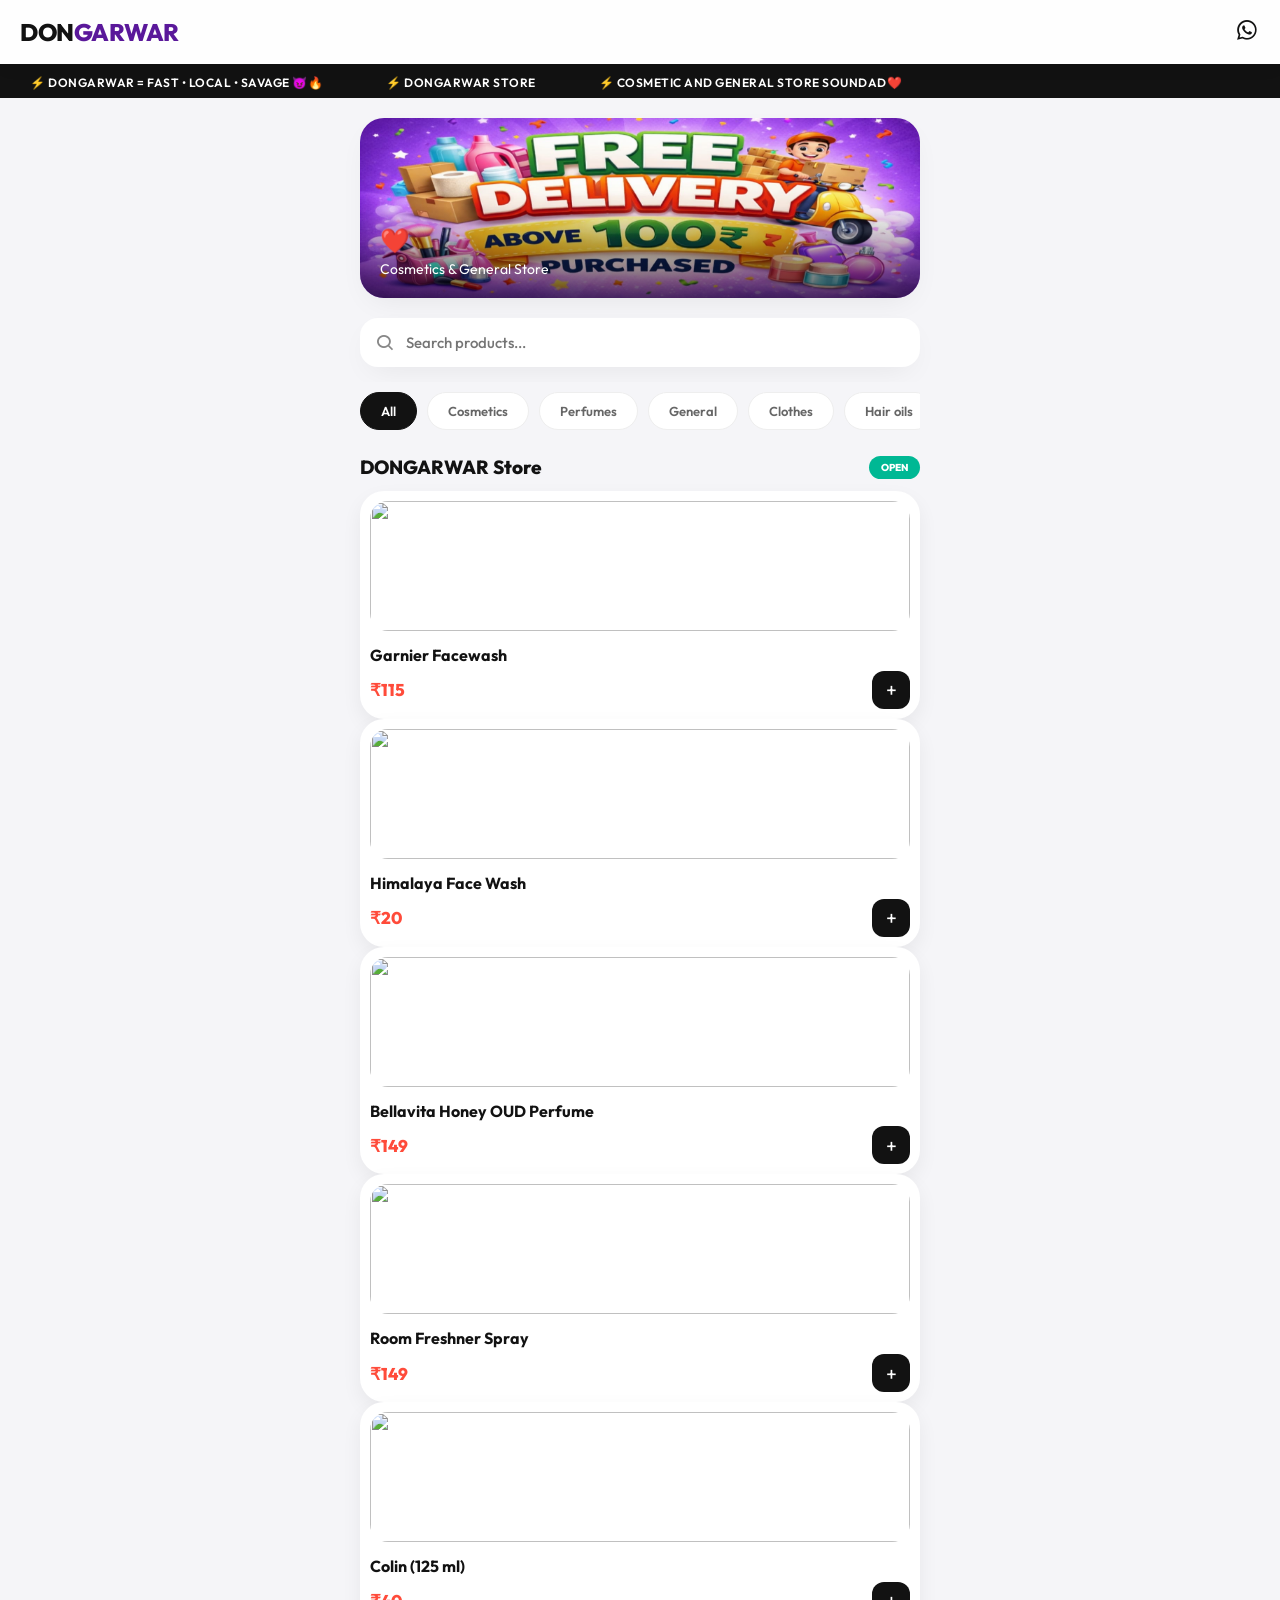
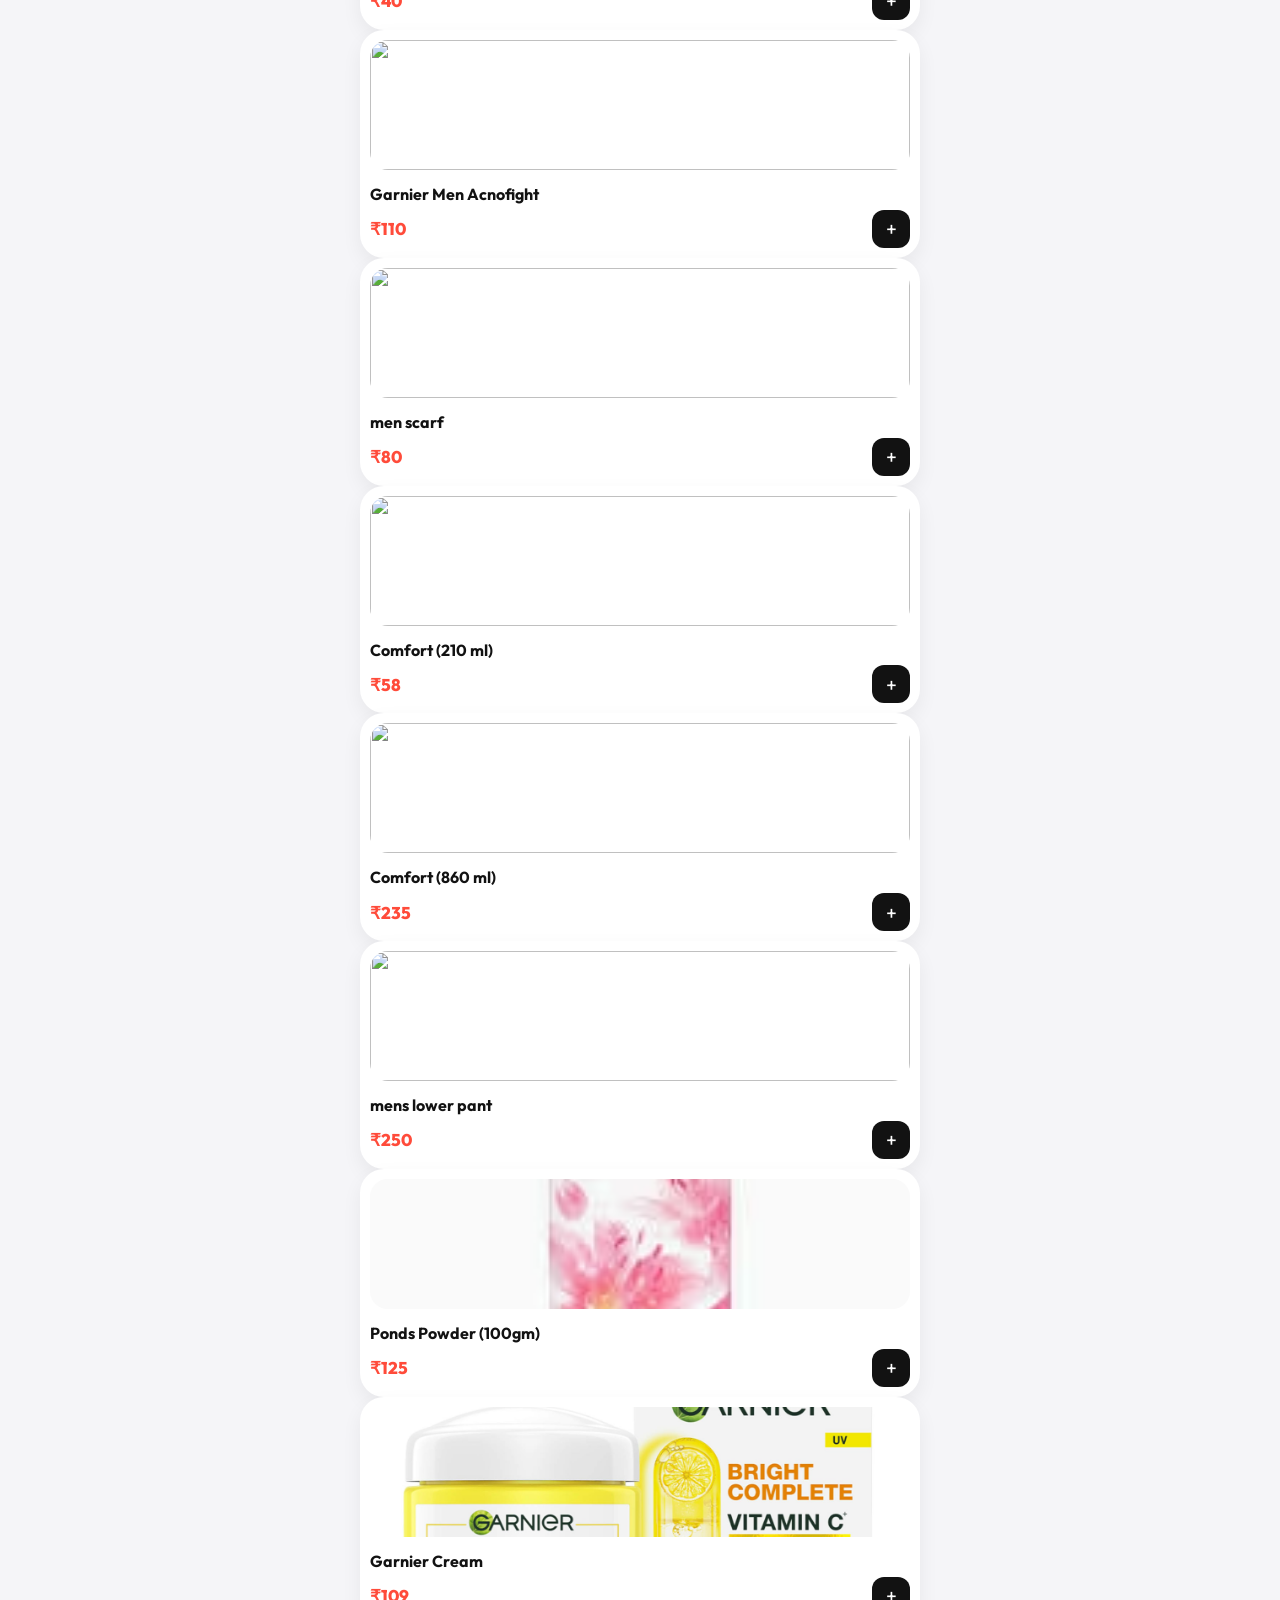
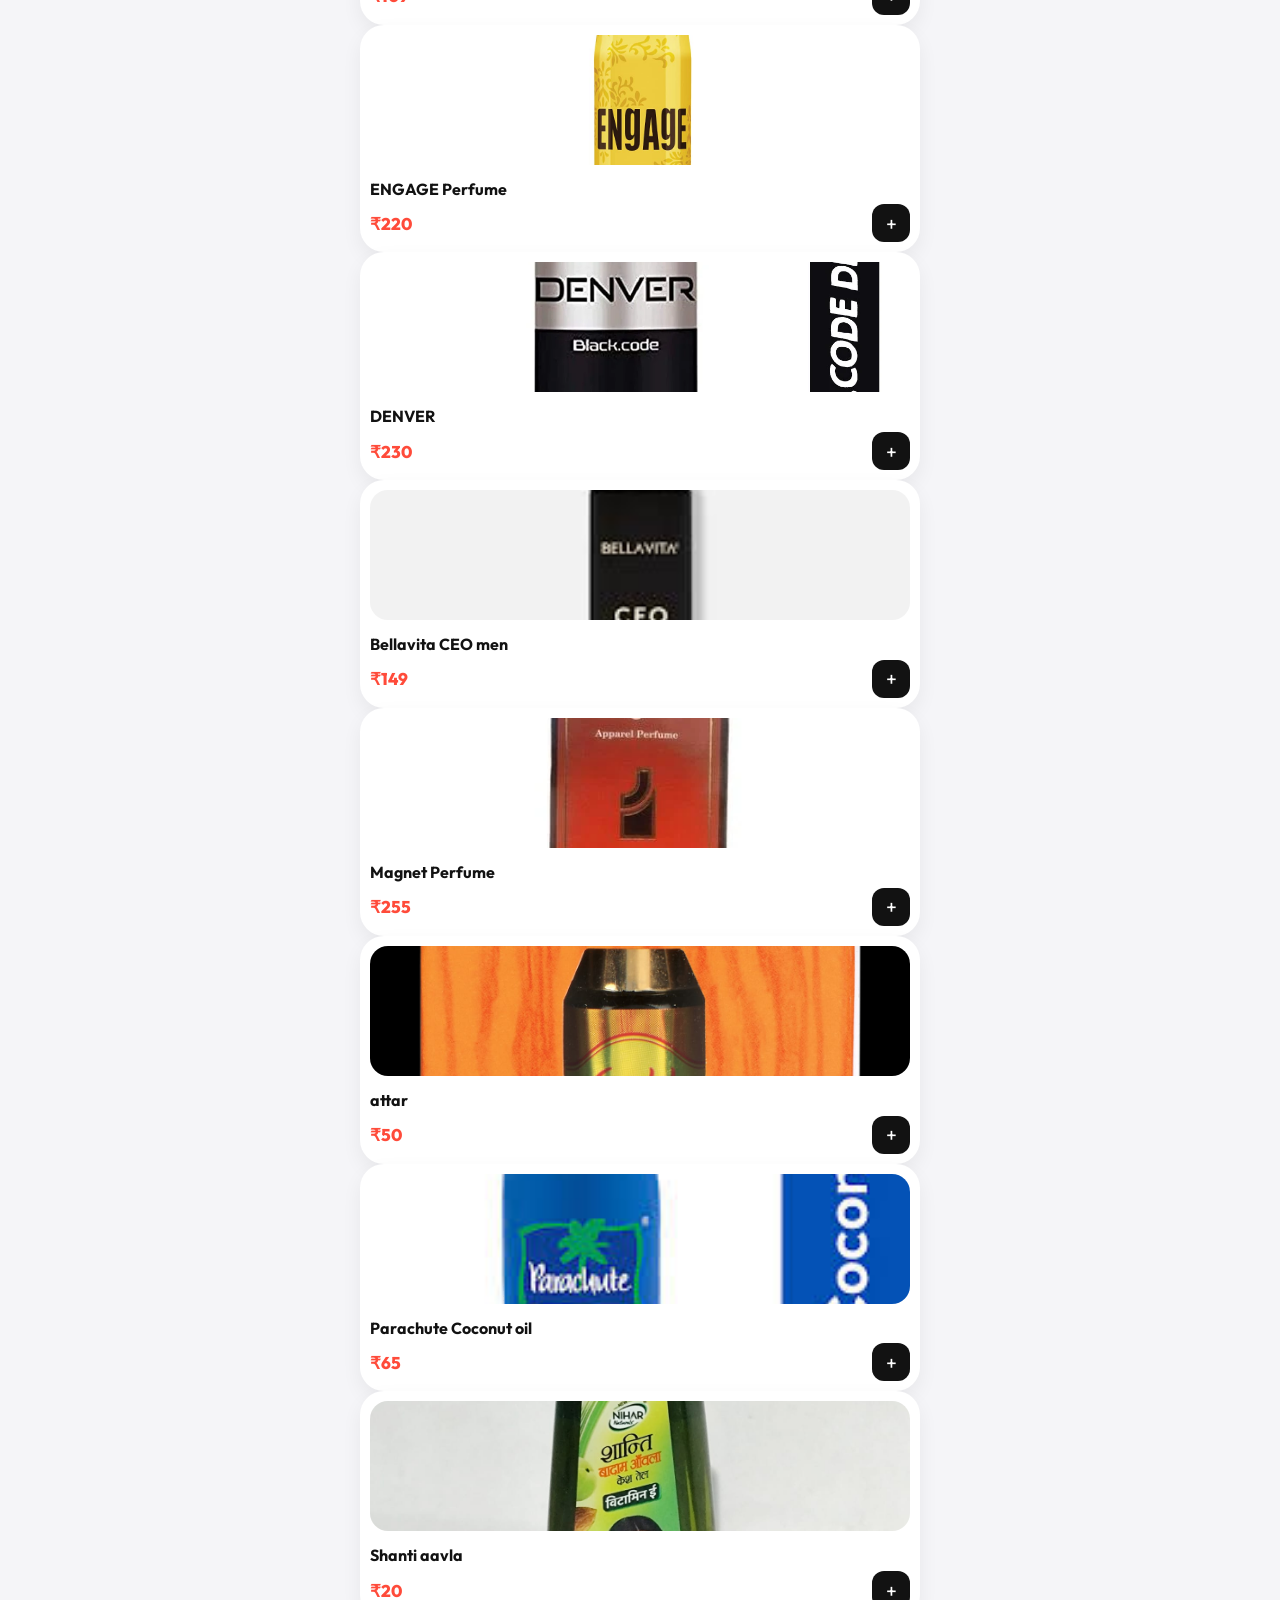
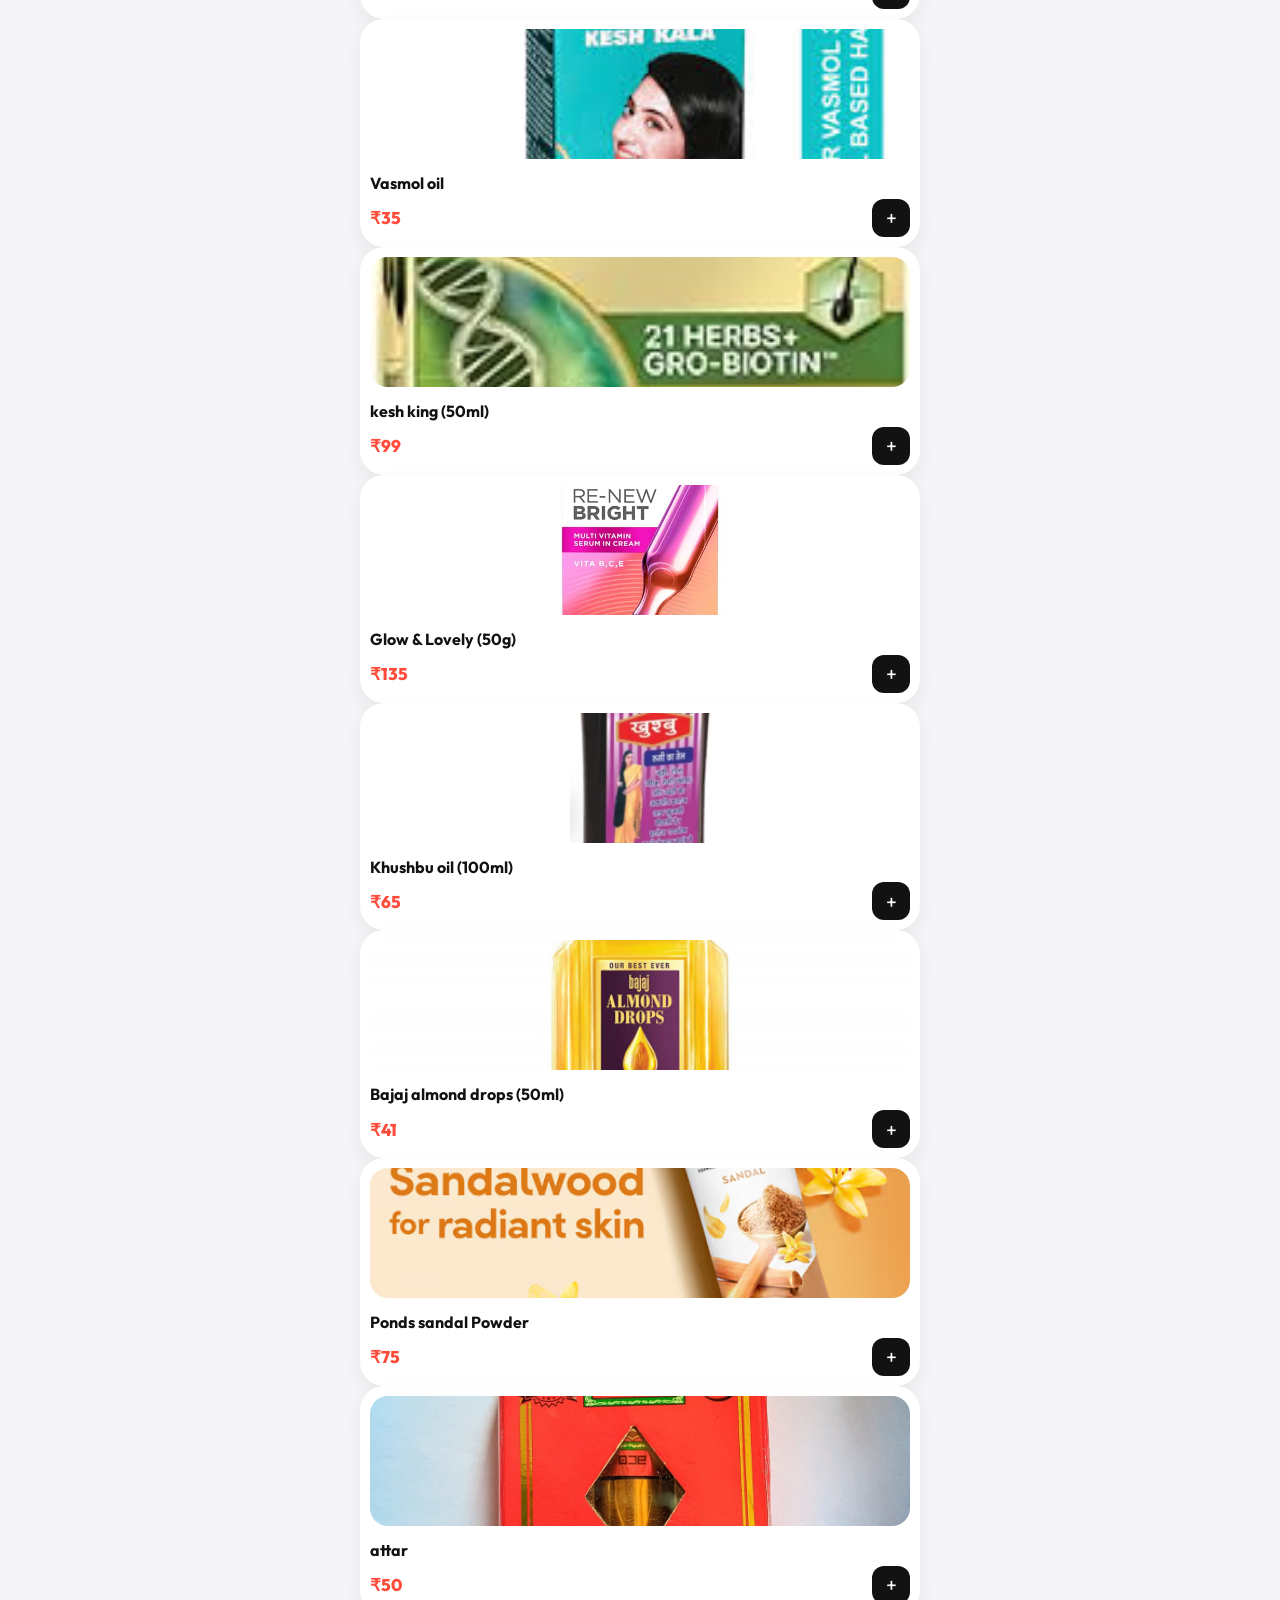
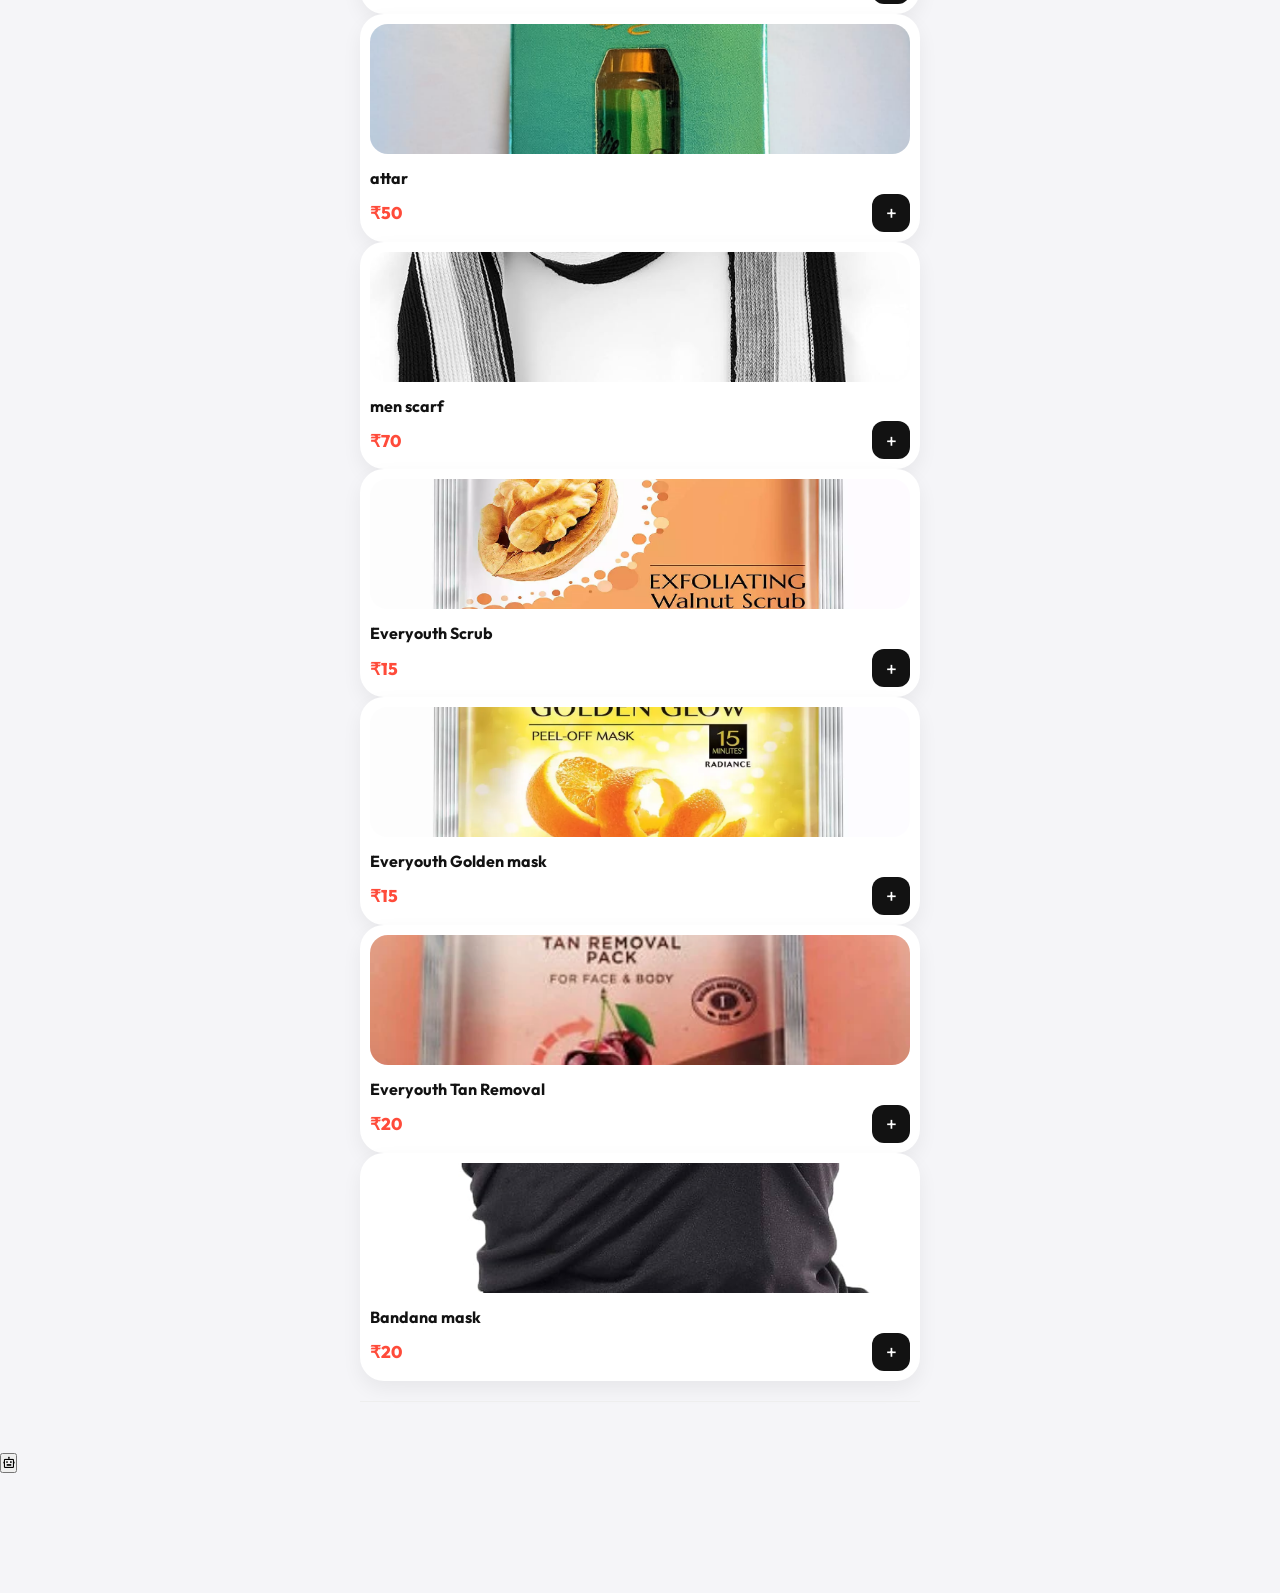
==== index.html @ 6579f483 "update" ====
<!DOCTYPE html>
<html lang="en">

<head>
    <meta charset="UTF-8" />
    <meta name="viewport" content="width=device-width, initial-scale=1.0, maximum-scale=1.0, user-scalable=no">
    <title>DONGARWAR • Cosmetic & General Store App</title>

    <link href="https://fonts.googleapis.com/css2?family=Outfit:wght@300;400;500;700;800&display=swap" rel="stylesheet">
    <link href="https://unpkg.com/boxicons@2.1.4/css/boxicons.min.css" rel="stylesheet">
    <link rel="stylesheet" href="css/style.css">

    <style>

    </style>
</head>

<body>
    <div id="splash">
        <div class="splash-text">DONGARWAR</div>
    </div>

    <div class="header">
        <div class="logo">DON<span>GARWAR</span></div>
        <a href="https://wa.me/919322144882" target="_blank" style="color:var(--dark); font-size:26px;"><i class='bx bxl-whatsapp'></i></a>
    </div>

    <div class="ticker-wrap">
        <div class="ticker">
            <span>⚡ DONGARWAR = fast • local • savage 😈🔥</span>
            <span>⚡ DONGARWAR STORE</span>
            <span>⚡ COSMETIC AND GENERAL STORE SOUNDAD❤️</span>
        </div>
    </div>

    <div class="container">
        <!-- HERO BANNER START -->
        <div class="hero-banner">
            <div class="hero-overlay">
                <h2>❤️</h2>
                <p>Cosmetics & General Store</p>
            </div>
        </div>


        <!-- HERO BANNER END -->



        <div class="search-wrapper">
            <i class='bx bx-search search-icon'></i>
            <input class="search-box" id="searchInput" placeholder="Search products...">
        </div>

        <div class="category-sticky">
            <div class="chips" id="categoryChips"></div>
        </div>




        <div id="storesWrap"></div>
    </div>

    <div class="fab-cart" id="miniCartBtn">
        <i class='bx bxs-shopping-bag'></i>
        <span id="cartCount">0</span>
    </div>

    <button class="fab-ai" id="aiBtn"><i class='bx bx-bot'></i></button>

    <div class="modal-overlay" id="cartModalBg">
        <div class="modal-card">
            <div style="display:flex; justify-content:space-between; margin-bottom:15px;">
                <h2 style="font-weight:800;">Your Cart 🛒</h2>
                <i class='bx bx-x' style="font-size:28px; cursor:pointer;" id="closeCartBtn"></i>
            </div>
            <div class="cart-list" id="cartItems"></div>
            <div class="cod-badge">
                💵 Cash on Delivery Available
            </div>

            <div class="bill-box" id="freeDeliveryBox">
                <div style="font-weight:700; margin-bottom:8px;" id="freeText">
                    ₹499 aur add karo for FREE DELIVERY 🚚
                </div>
                <div style="background:#eaeaea; border-radius:20px; overflow:hidden; height:10px;">
                    <div id="freeBar" style="
      height:100%;
      width:0%;
      background:linear-gradient(90deg,#2ed573,#1dd1a1);
      transition:0.3s;">
                    </div>
                </div>
            </div>

            <div class="bill-box">
                <div style="display:flex; justify-content:space-between; font-weight:800; font-size:18px;">
                    <span>Total</span> <span id="total">₹0</span>
                </div>
            </div>
            <button class="checkout-btn" id="openFormBtn">Checkout Now <i class='bx bx-right-arrow-alt'></i></button>
        </div>
    </div>

    <div class="modal-overlay" id="formModalBg">
        <div class="modal-card">
            <div style="display:flex; justify-content:space-between; margin-bottom:15px;">
                <h2 style="font-weight:800;">Delivery Details 📍</h2>
                <i class='bx bx-x' style="font-size:28px; cursor:pointer;" id="closeFormBtn"></i>
            </div>
            <input type="text" id="userName" class="form-input" placeholder="Full Name">
            <input type="number" id="userPhone" class="form-input" placeholder="WhatsApp Number">
            <textarea id="userAddress" class="form-input" placeholder="Complete Address" rows="3"></textarea>

            <button class="checkout-btn" style="background:var(--dark);" id="finalCheckoutBtn">Confirm Order via WhatsApp</button>
        </div>
    </div>



    <div class="toast" id="toast"></div>

    <script>
    </script>
    <!-- IMAGE PREVIEW MODAL -->
    <div class="modal-overlay" id="imgModal">
        <div class="modal-card" style="padding:0; position:relative;">

            <!-- CLOSE BUTTON -->
            <span onclick="closeImg()" style="
      position:absolute;
      top:12px;
      right:12px;
      z-index:10;
      font-size:28px;
      color:white;
      background:rgba(0,0,0,0.6);
      width:42px;
      height:42px;
      display:flex;
      align-items:center;
      justify-content:center;
      border-radius:50%;
      cursor:pointer;
    ">✕</span>

            <!-- IMAGE -->
            <img id="previewImg" src="" style="
      width:100%;
      max-height:90vh;
      object-fit:contain;
      border-radius:0 0 20px 20px;
      background:black;
    ">
        </div>
    </div>

    <script src="js/app.js"></script>

</body>


</html>
---- css/style.css ----
:root {
    --primary: #6C5CE7;
    --dark: #121212;
    --gray: #F5F5F8;
    --white: #ffffff;
    --shadow-soft: 0 10px 30px -10px rgba(0, 0, 0, 0.08);
    --glass: rgba(255, 255, 255, 0.85);
    --glass-border: 1px solid rgba(255, 255, 255, 0.5);
}

* {
    margin: 0;
    padding: 0;
    box-sizing: border-box;
    font-family: 'Outfit', sans-serif;
    -webkit-tap-highlight-color: transparent;
}

body {
    background: var(--gray);
    color: var(--dark);
    padding-bottom: 120px;
    overflow-x: hidden;
}


/* --- HEADER --- */

.header {
    background: var(--glass);
    backdrop-filter: blur(15px);
    -webkit-backdrop-filter: blur(15px);
    position: sticky;
    top: 0;
    z-index: 100;
    padding: 15px 20px;
    border-bottom: var(--glass-border);
    display: flex;
    justify-content: space-between;
    align-items: center;
    box-shadow: 0 4px 20px rgba(0, 0, 0, 0.03);
}

.logo {
    font-size: 24px;
    font-weight: 800;
    color: var(--dark);
    letter-spacing: -0.5px;
}

.logo span {
    color: #5a189a;
}


/* --- TICKER --- */

.ticker-wrap {
    background: var(--dark);
    color: white;
    overflow: hidden;
    height: 34px;
    display: flex;
    align-items: center;
}

.ticker {
    display: inline-block;
    white-space: nowrap;
    animation: scroll 20s linear infinite;
}

.ticker span {
    padding: 0 30px;
    font-size: 12px;
    font-weight: 600;
    letter-spacing: 0.5px;
    text-transform: uppercase;
}

@keyframes scroll {
    0% {
        transform: translateX(0);
    }
    100% {
        transform: translateX(-100%);
    }
}

.container {
    padding: 20px;
    max-width: 600px;
    margin: 0 auto;
}


/* --- HERO BANNER --- */

.hero-banner {
    width: 100%;
    height: 180px;
    /* ya jo bhi height chahiye */
    border-radius: 24px;
    margin-bottom: 20px;
    position: relative;
    background-image: url('../images/banner2..jpeg');
    /* yaha apni image ka path daalo */
    background-size: cover;
    background-position: center;
    background-repeat: no-repeat;
    box-shadow: 0 10px 30px -10px rgba(0, 0, 0, 0.08);
    overflow: hidden;
}

.hero-img {
    width: 100%;
    height: 100%;
    object-fit: cover;
    animation: zoom 10s infinite alternate;
}

@keyframes zoom {
    from {
        transform: scale(1);
    }
    to {
        transform: scale(1.1);
    }
}

.hero-overlay {
    position: absolute;
    bottom: 0;
    left: 0;
    right: 0;
    padding: 20px;
    background: linear-gradient(to top, rgba(0, 0, 0, 0.6), transparent);
    color: white;
}

.hero-overlay h2 {
    font-weight: 800;
    font-size: 24px;
    margin: 0;
}

.hero-overlay p {
    margin: 5px 0 0;
    font-size: 14px;
}


/* --- SEARCH & CHIPS --- */

.search-wrapper {
    position: relative;
    margin-bottom: 15px;
}

.search-box {
    background: white;
    padding: 14px 16px 14px 45px;
    border-radius: 18px;
    width: 100%;
    border: 1px solid transparent;
    box-shadow: var(--shadow-soft);
    font-size: 15px;
    font-weight: 500;
    transition: 0.3s;
}

.search-box:focus {
    border-color: var(--primary);
    outline: none;
    box-shadow: 0 5px 20px rgba(255, 75, 58, 0.15);
}

.search-icon {
    position: absolute;
    left: 15px;
    top: 50%;
    transform: translateY(-50%);
    color: #888;
    font-size: 20px;
}

.chips {
    display: flex;
    gap: 10px;
    overflow-x: auto;
    padding-bottom: 5px;
    scrollbar-width: none;
    margin-bottom: 20px;
}

.chip {
    padding: 10px 20px;
    border-radius: 40px;
    background: white;
    border: 1px solid #eee;
    font-size: 13px;
    font-weight: 600;
    color: #666;
    white-space: nowrap;
    transition: 0.2s;
    cursor: pointer;
}

.chip.active {
    background: var(--dark);
    color: white;
    border-color: var(--dark);
}


/* --- STORES & CARDS --- */

.shop-section {
    margin-bottom: 30px;
    animation: fadeInUp 0.5s ease;
}

.shop-section::after {
    content: "";
    display: block;
    height: 1px;
    background: #eee;
    margin-top: 20px;
}

.shop-header {
    display: flex;
    justify-content: space-between;
    align-items: center;
    margin-bottom: 12px;
}

.shop-name {
    font-size: 19px;
    font-weight: 800;
}

.status-badge {
    font-size: 10px;
    padding: 5px 12px;
    border-radius: 20px;
    font-weight: 800;
    color: white;
    text-transform: uppercase;
}

.status-badge.online {
    background: #00b894;
}

.h-scroll {
    display: flex;
    gap: 15px;
    overflow-x: auto;
    padding: 5px 5px 25px;
    scrollbar-width: none;
}

.v-grid {
    display: grid;
    grid-template-columns: repeat(2, 1fr);
    gap: 15px;
}

.card {
    min-width: 210px;
    background: white;
    border-radius: 24px;
    padding: 10px;
    box-shadow: 0 8px 20px rgba(0, 0, 0, 0.06);
    transition: 0.2s;
}

.card {
    transition: 0.25s;
}

.card:hover {
    transform: translateY(-4px);
    box-shadow: 0 14px 30px rgba(0, 0, 0, 0.12);
}

.card img {
    width: 100%;
    height: 130px;
    object-fit: cover;
    border-radius: 18px;
}

.card-title {
    font-size: 16px;
    font-weight: 700;
    margin: 10px 0 5px;
    line-height: 1.3;
}

.price {
    font-size: 17px;
    font-weight: 800;
    color: #ff4b3a;
}

.add-btn {
    width: 38px;
    height: 38px;
    background: var(--dark);
    color: white;
    border-radius: 12px;
    border: none;
    font-size: 20px;
    cursor: pointer;
}


/* --- FLOATING UI --- */

.fab-cart {
    position: fixed;
    bottom: 95px;
    right: 20px;
    background: var(--dark);
    color: white;
    padding: 14px 24px;
    border-radius: 40px;
    font-weight: 700;
    display: flex;
    align-items: center;
    gap: 10px;
    z-index: 90;
    transform: translateY(100px);
    opacity: 0;
    transition: 0.3s;
    box-shadow: 0 10px 30px rgba(0, 0, 0, 0.25);
}

.fab-cart.visible {
    transform: translateY(0);
    opacity: 1;
}

@keyframes float {
    0%,
    100% {
        transform: translateY(0)
    }
    50% {
        transform: translateY(-6px)
    }
}


/* --- MODALS --- */

.modal-overlay {
    position: fixed;
    inset: 0;
    background: rgba(0, 0, 0, 0.5);
    backdrop-filter: blur(6px);
    z-index: 200;
    display: none;
    align-items: flex-end;
}

.modal-overlay.show {
    display: flex;
}

.modal-card {
    background: white;
    width: 100%;
    border-radius: 30px 30px 0 0;
    padding: 25px;
    max-height: 85vh;
    display: flex;
    flex-direction: column;
    transform: translateY(100%);
    transition: 0.3s;
}

.modal-overlay.show .modal-card {
    transform: translateY(0);
}

.cart-list {
    overflow-y: auto;
    flex: 1;
    margin-bottom: 15px;
}

.cart-item {
    display: flex;
    justify-content: space-between;
    padding: 12px 0;
    border-bottom: 1px solid #f4f4f4;
}

.qty-ctrl {
    display: flex;
    gap: 12px;
    background: #f4f4f8;
    padding: 5px 10px;
    border-radius: 10px;
    font-weight: 700;
}

.bill-box {
    background: #f9f9fb;
    padding: 15px;
    border-radius: 18px;
    border: 1px dashed #ddd;
    margin-bottom: 15px;
}

.checkout-btn {
    width: 100%;
    padding: 16px;
    background: #2ed573;
    color: white;
    border: none;
    border-radius: 16px;
    font-weight: 700;
    cursor: pointer;
}


/* Form Styling */

.form-input {
    width: 100%;
    padding: 12px;
    margin-bottom: 15px;
    border: 1px solid #ddd;
    border-radius: 10px;
    font-size: 14px;
}

.ai-bubble {
    background: #f0f0f5;
    padding: 16px;
    border-radius: 18px 18px 18px 4px;
    margin: 15px 0;
}

.toast {
    position: fixed;
    top: 100px;
    left: 50%;
    transform: translateX(-50%);
    background: #121212;
    color: white;
    padding: 10px 20px;
    border-radius: 20px;
    opacity: 0;
    transition: 0.3s;
    z-index: 1000;
}

.toast.show {
    opacity: 1;
}

.cod-badge {
    background: #eafaf1;
    color: #0a8f4d;
    font-weight: 700;
    padding: 12px;
    border-radius: 14px;
    text-align: center;
    margin-bottom: 12px;
    border: 1px dashed #2ed573;
}

#splash {
    position: fixed;
    inset: 0;
    background: #121212;
    display: flex;
    align-items: center;
    justify-content: center;
    z-index: 9999;
    transition: opacity 0.12s ease;
}

.splash-text {
    font-size: 42px;
    font-weight: 800;
    color: white;
    letter-spacing: 2px;
    animation: splashAnim 0.7s ease-out forwards;
}

@keyframes splashAnim {
    from {
        opacity: 0;
        transform: scale(0.7);
    }
    to {
        opacity: 1;
        transform: scale(1);
    }
}


/* ✅ Mobile Vertical Product Fix */

@media (max-width: 600px) {
    /* 🔥 Trending – horizontal hi rahe */
    #trendingWrap {
        flex-wrap: nowrap;
        overflow-x: auto;
    }
    #trendingWrap .card {
        min-width: 210px;
    }
    /* 🛒 Main products – vertical grid */
    .vertical-list {
        display: grid;
        grid-template-columns: repeat(2, 1fr);
        gap: 15px;
    }
    .vertical-list .card {
        width: 100%;
        min-width: unset;
    }
}

.category-sticky {
    position: sticky;
    top: 60px;
    /* header ke niche */
    z-index: 80;
    background: var(--gray);
    padding-top: 10px;
}
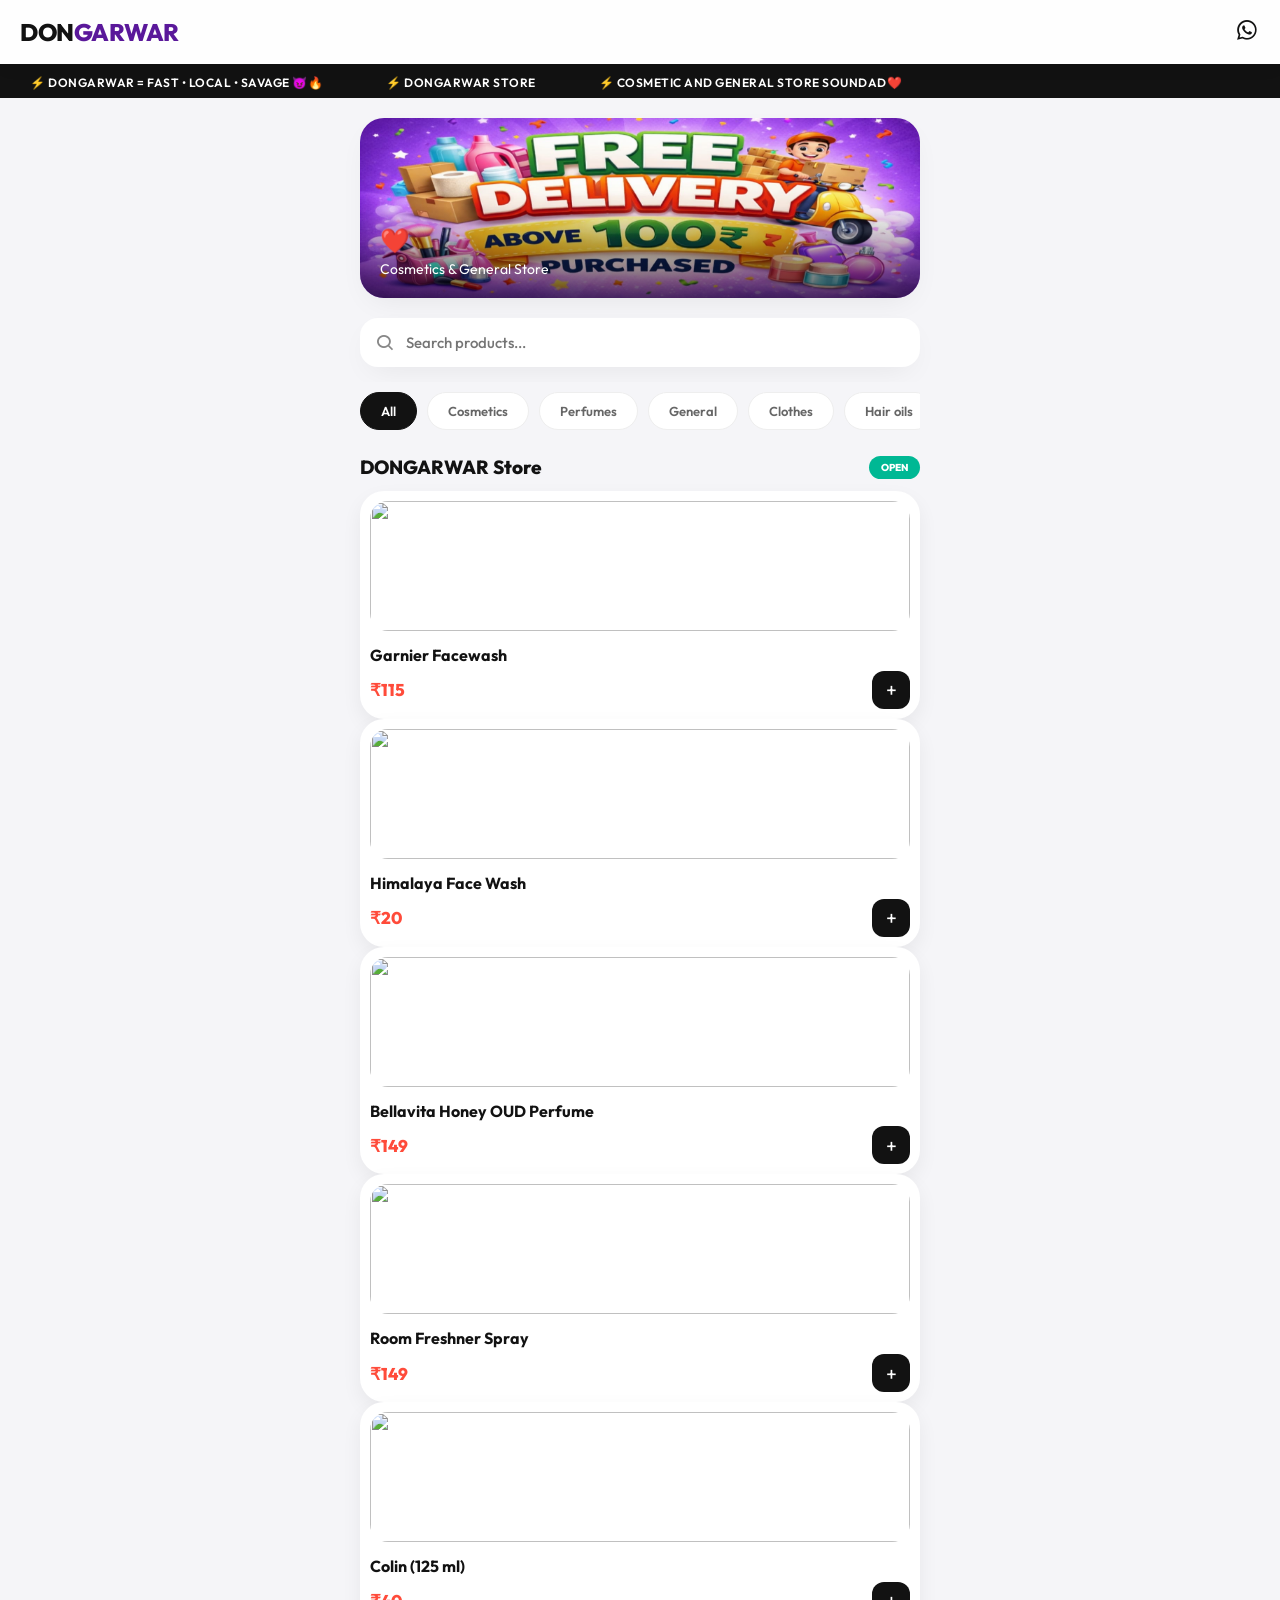
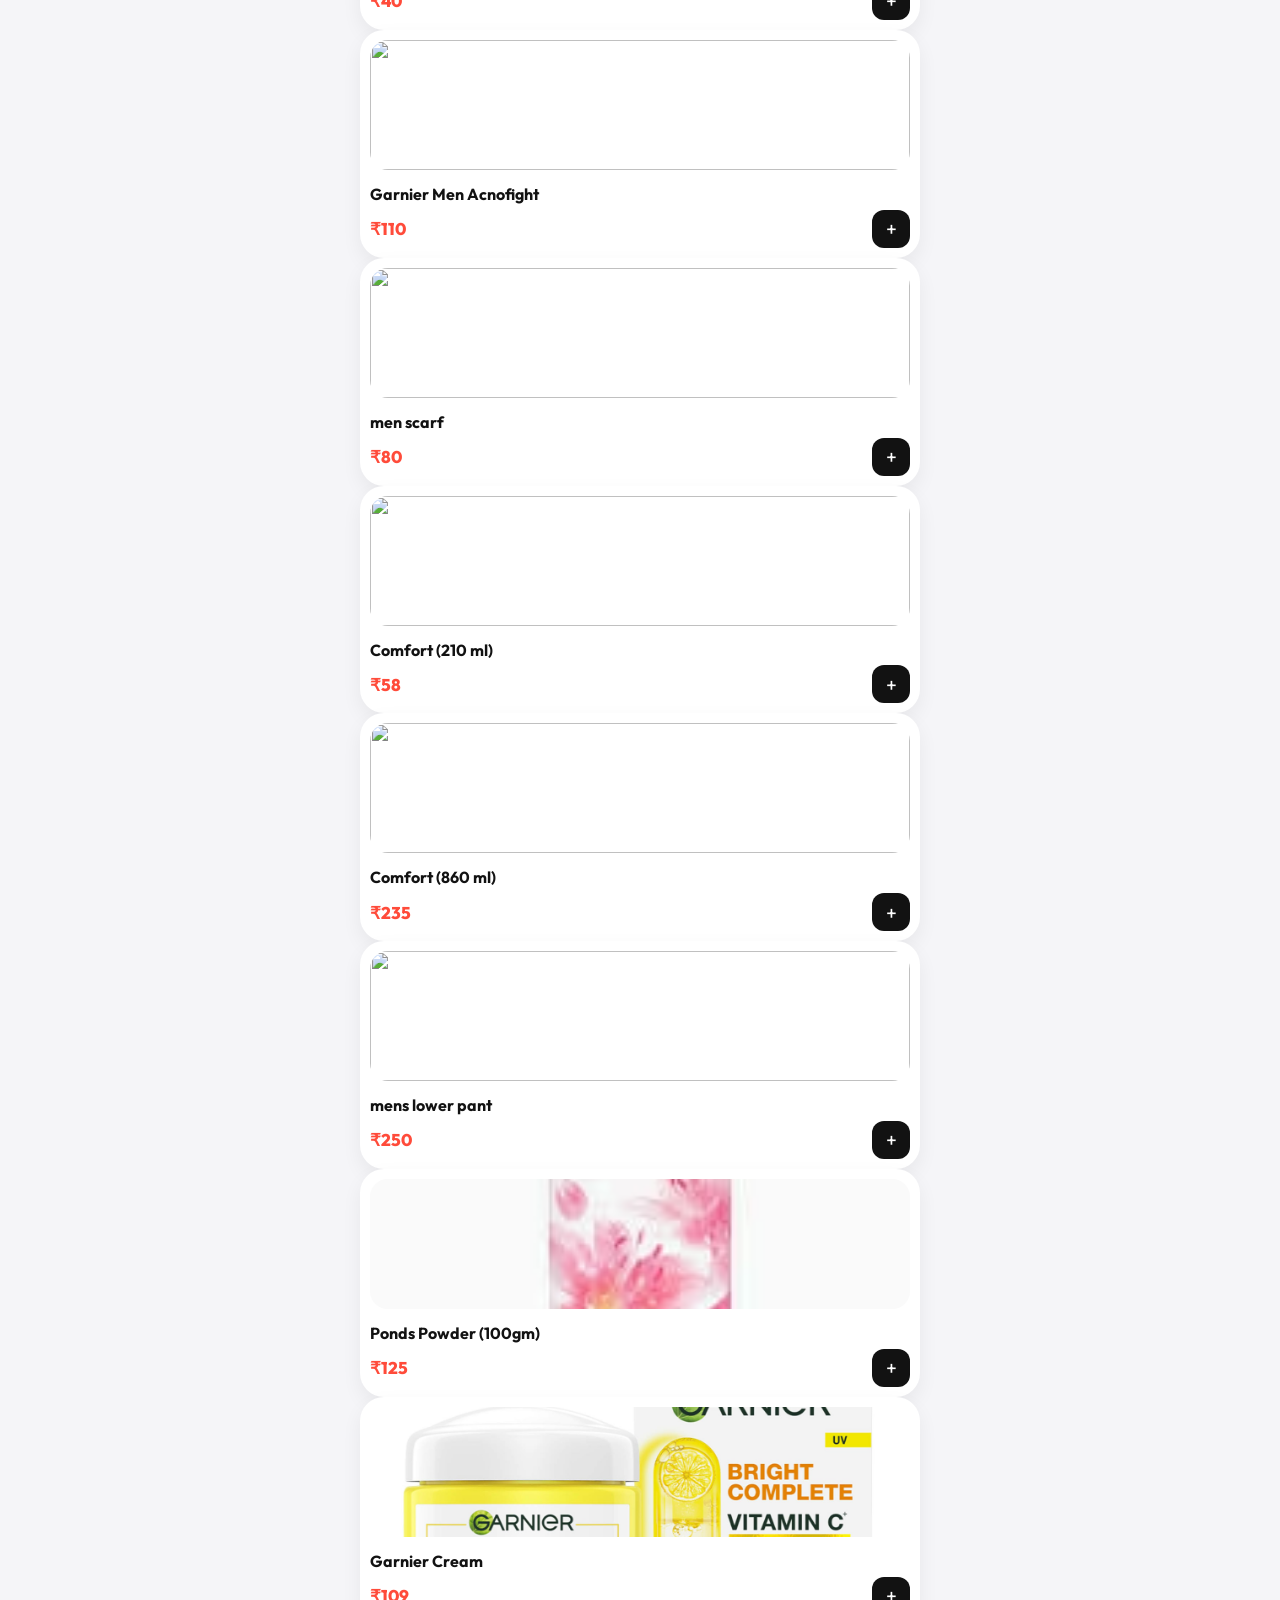
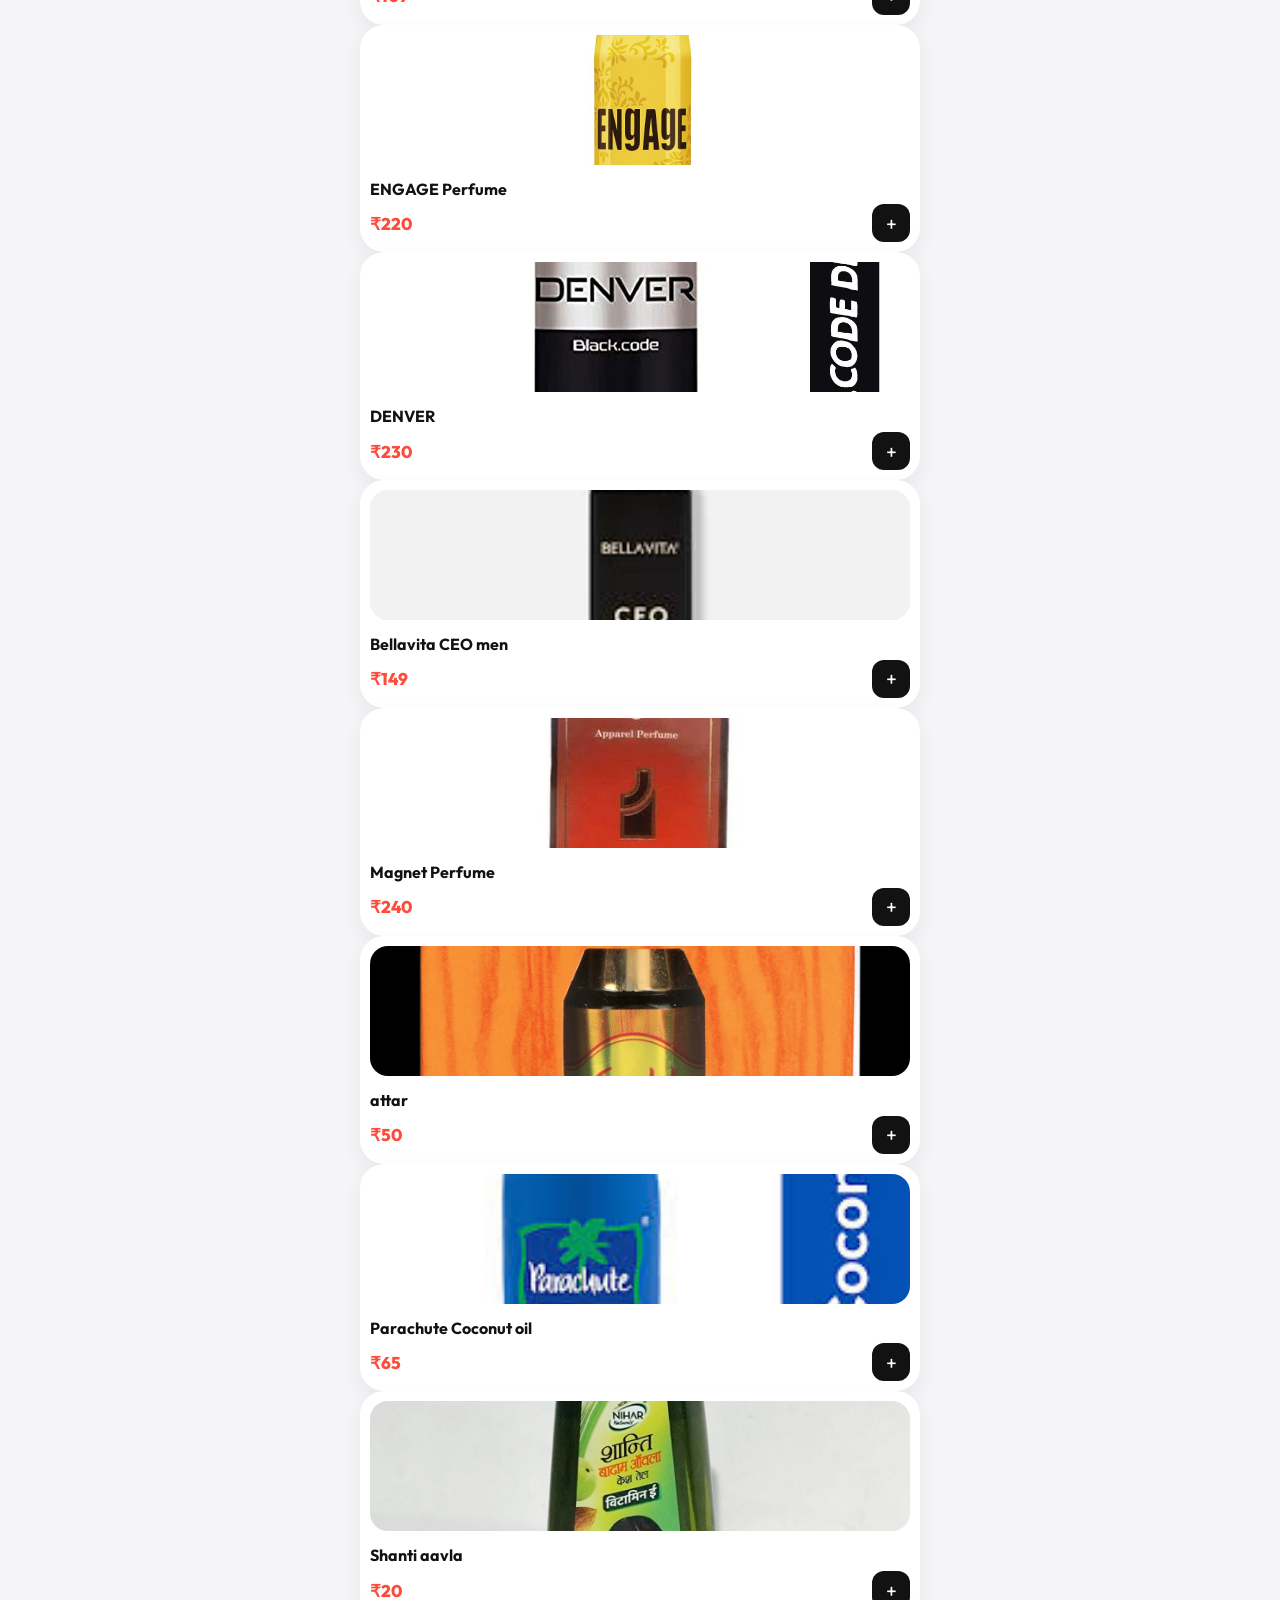
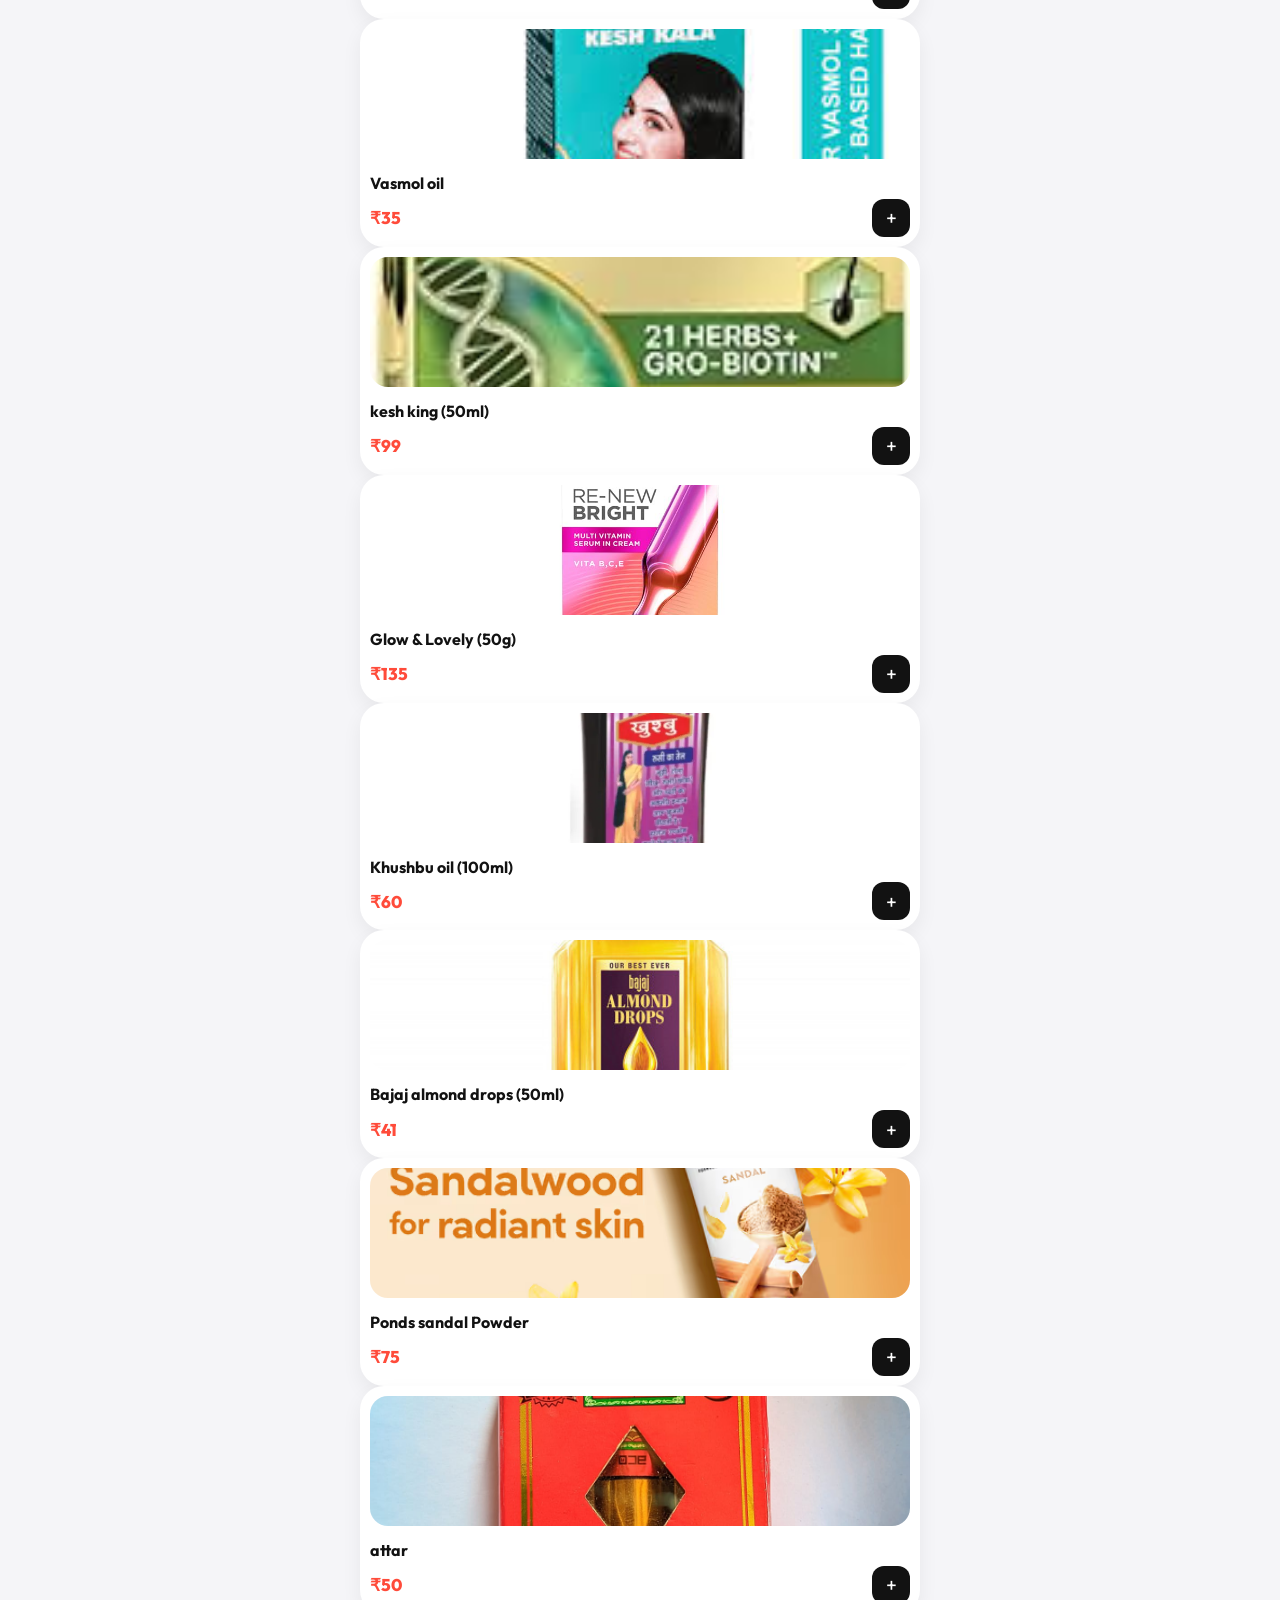
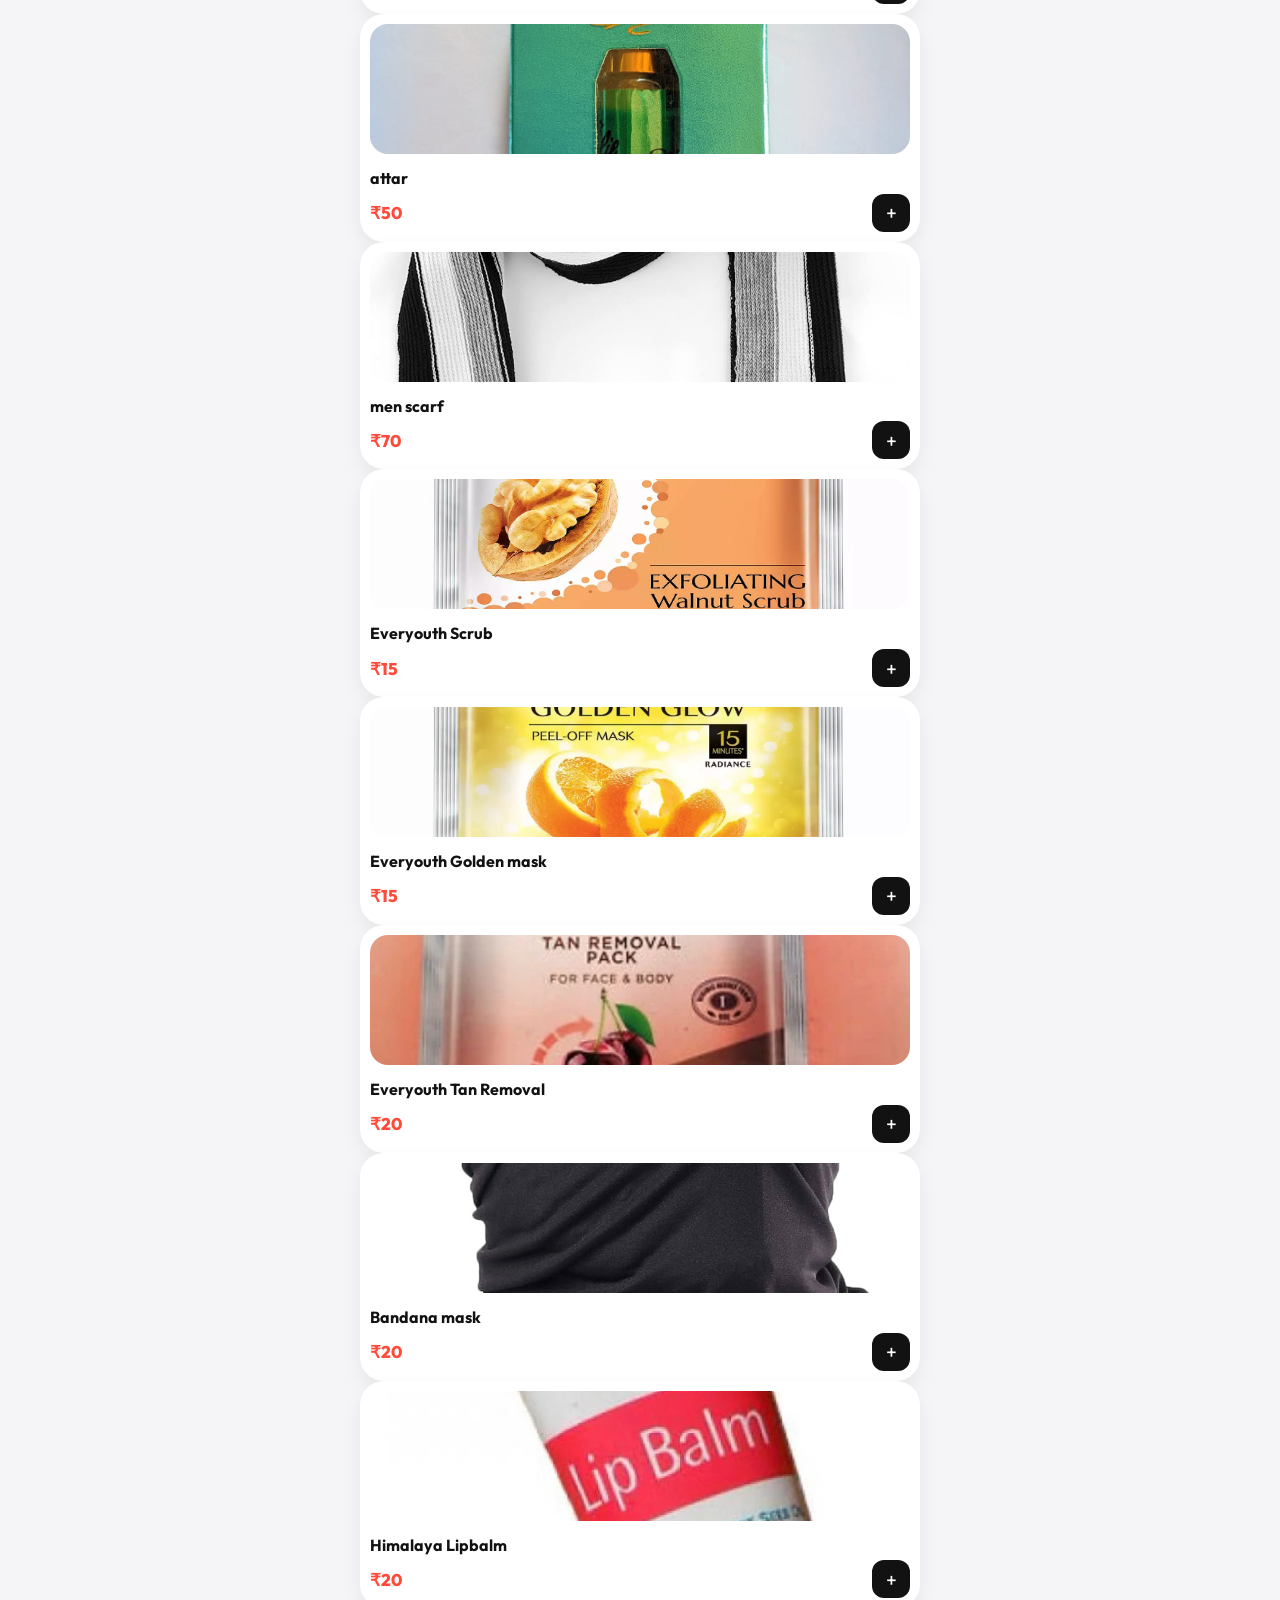
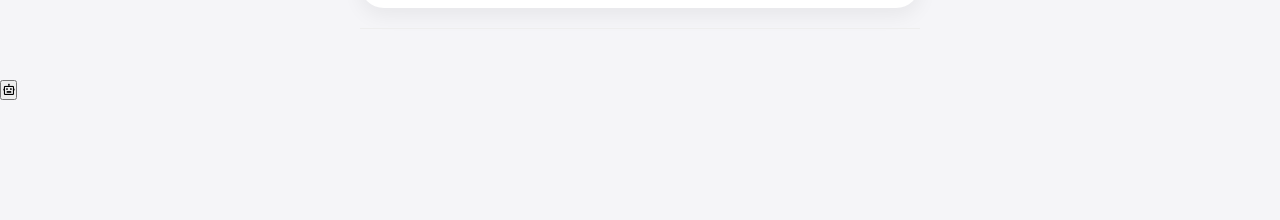
==== commit 23303fca: "Add to Home Screen button added" ====
--- a/index.html
+++ b/index.html
@@ -9,6 +9,9 @@
     <link href="https://fonts.googleapis.com/css2?family=Outfit:wght@300;400;500;700;800&display=swap" rel="stylesheet">
     <link href="https://unpkg.com/boxicons@2.1.4/css/boxicons.min.css" rel="stylesheet">
     <link rel="stylesheet" href="css/style.css">
+
+    <link rel="manifest" href="manifest.json">
+    <meta name="theme-color" content="#6a1b9a">
 
     <style>
 
@@ -157,6 +160,45 @@
     </div>
 
     <script src="js/app.js"></script>
+    <button id="installBtn" style="
+position:fixed;
+bottom:120px;
+right:20px;
+padding:14px 18px;
+border-radius:30px;
+background:#6a1b9a;
+color:white;
+font-weight:bold;
+border:none;
+display:none;
+z-index:9999;
+">
+📲 Add to Home Screen
+</button>
+
+    <script>
+        /* SERVICE WORKER REGISTER */
+        if ("serviceWorker" in navigator) {
+            navigator.serviceWorker.register("sw.js");
+        }
+
+        /* ADD TO HOME SCREEN LOGIC */
+        let deferredPrompt;
+        const installBtn = document.getElementById("installBtn");
+
+        window.addEventListener("beforeinstallprompt", (e) => {
+            e.preventDefault();
+            deferredPrompt = e;
+            installBtn.style.display = "block";
+        });
+
+        installBtn.addEventListener("click", async() => {
+            if (!deferredPrompt) return;
+            deferredPrompt.prompt();
+            deferredPrompt = null;
+            installBtn.style.display = "none";
+        });
+    </script>
 
 </body>
 
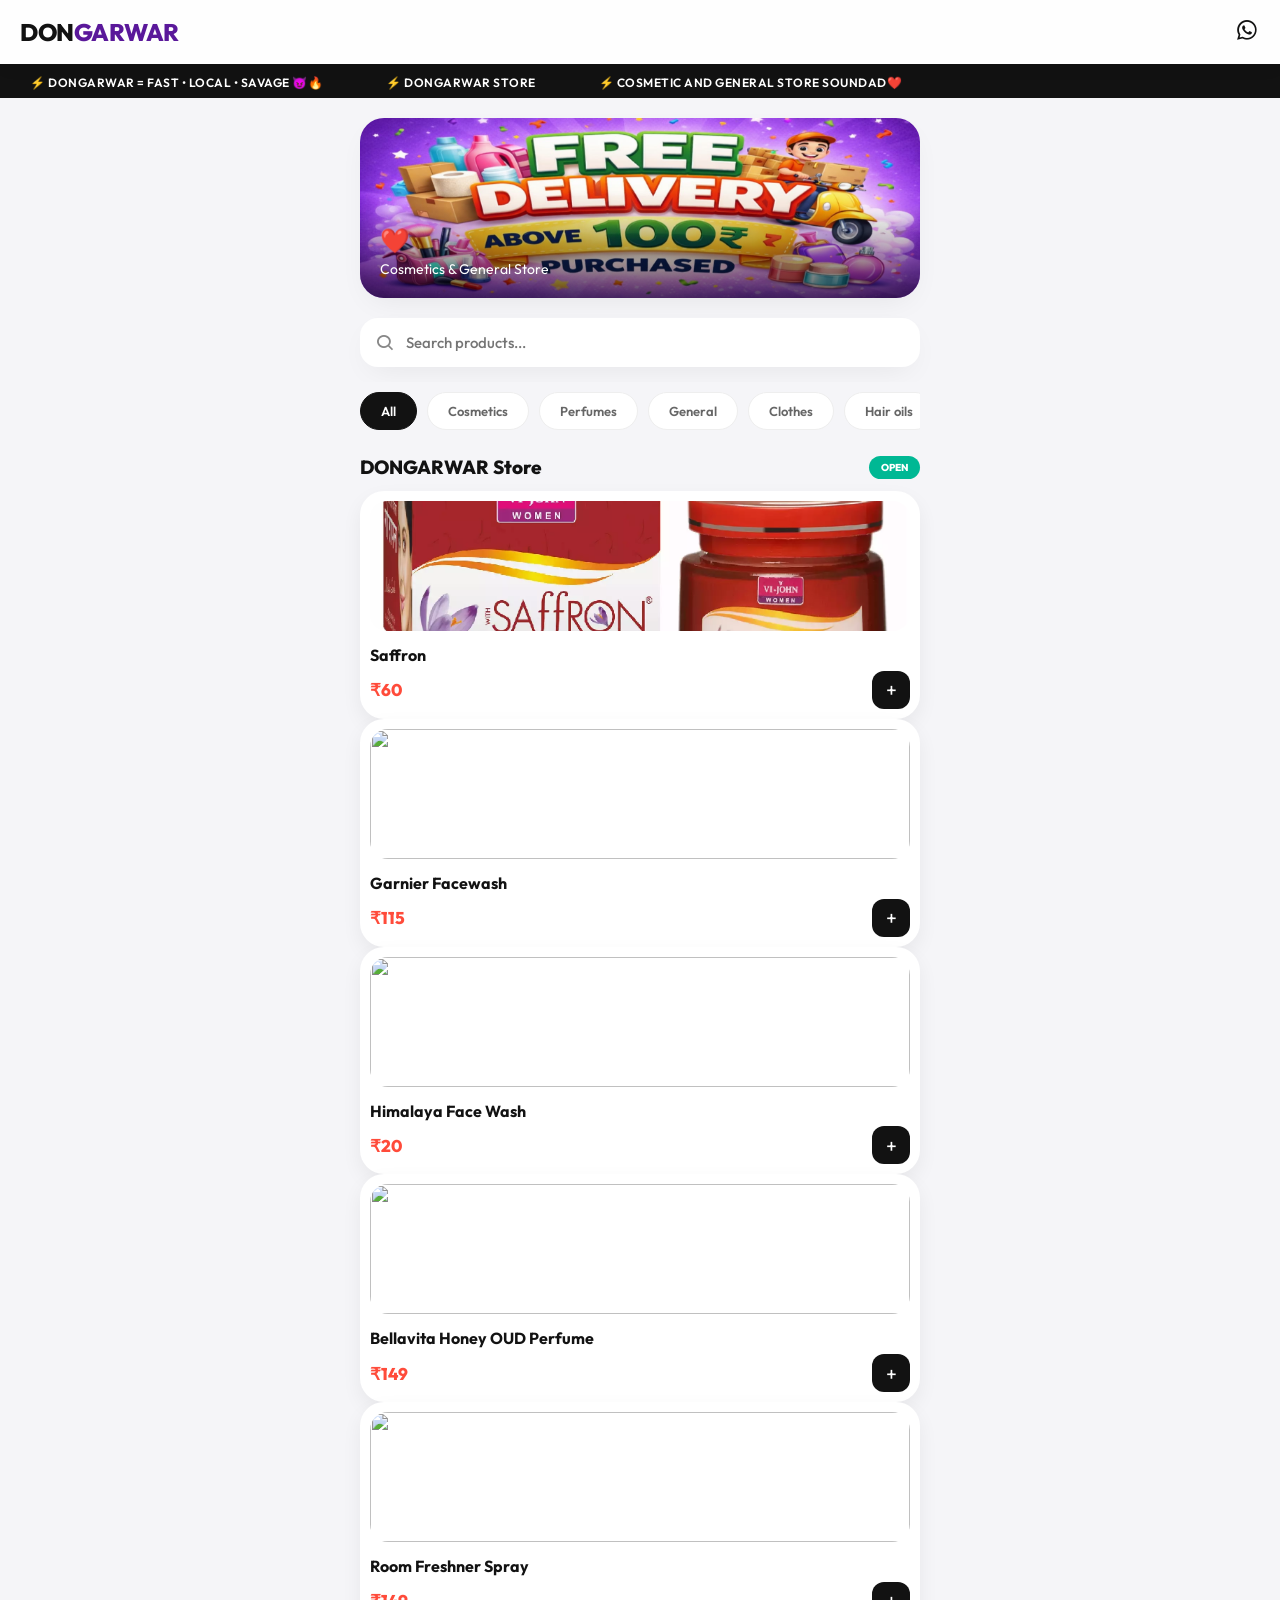
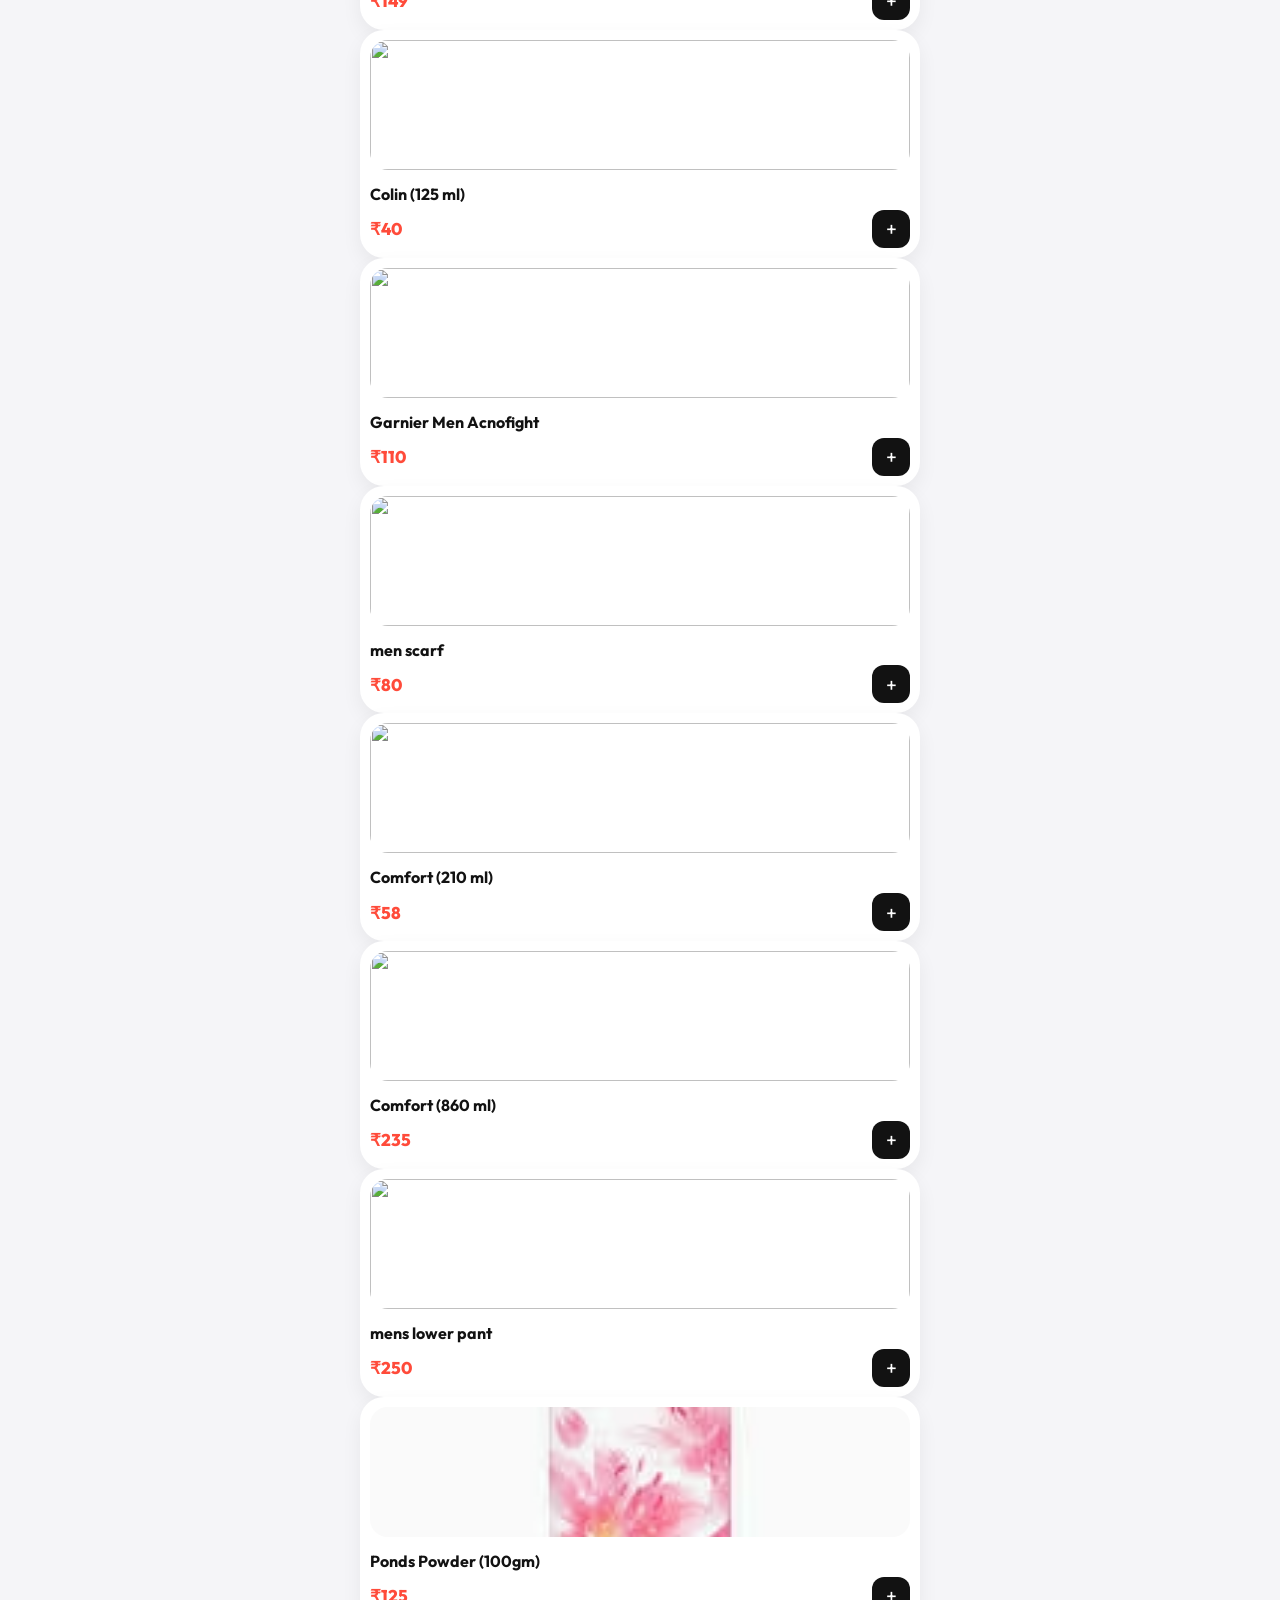
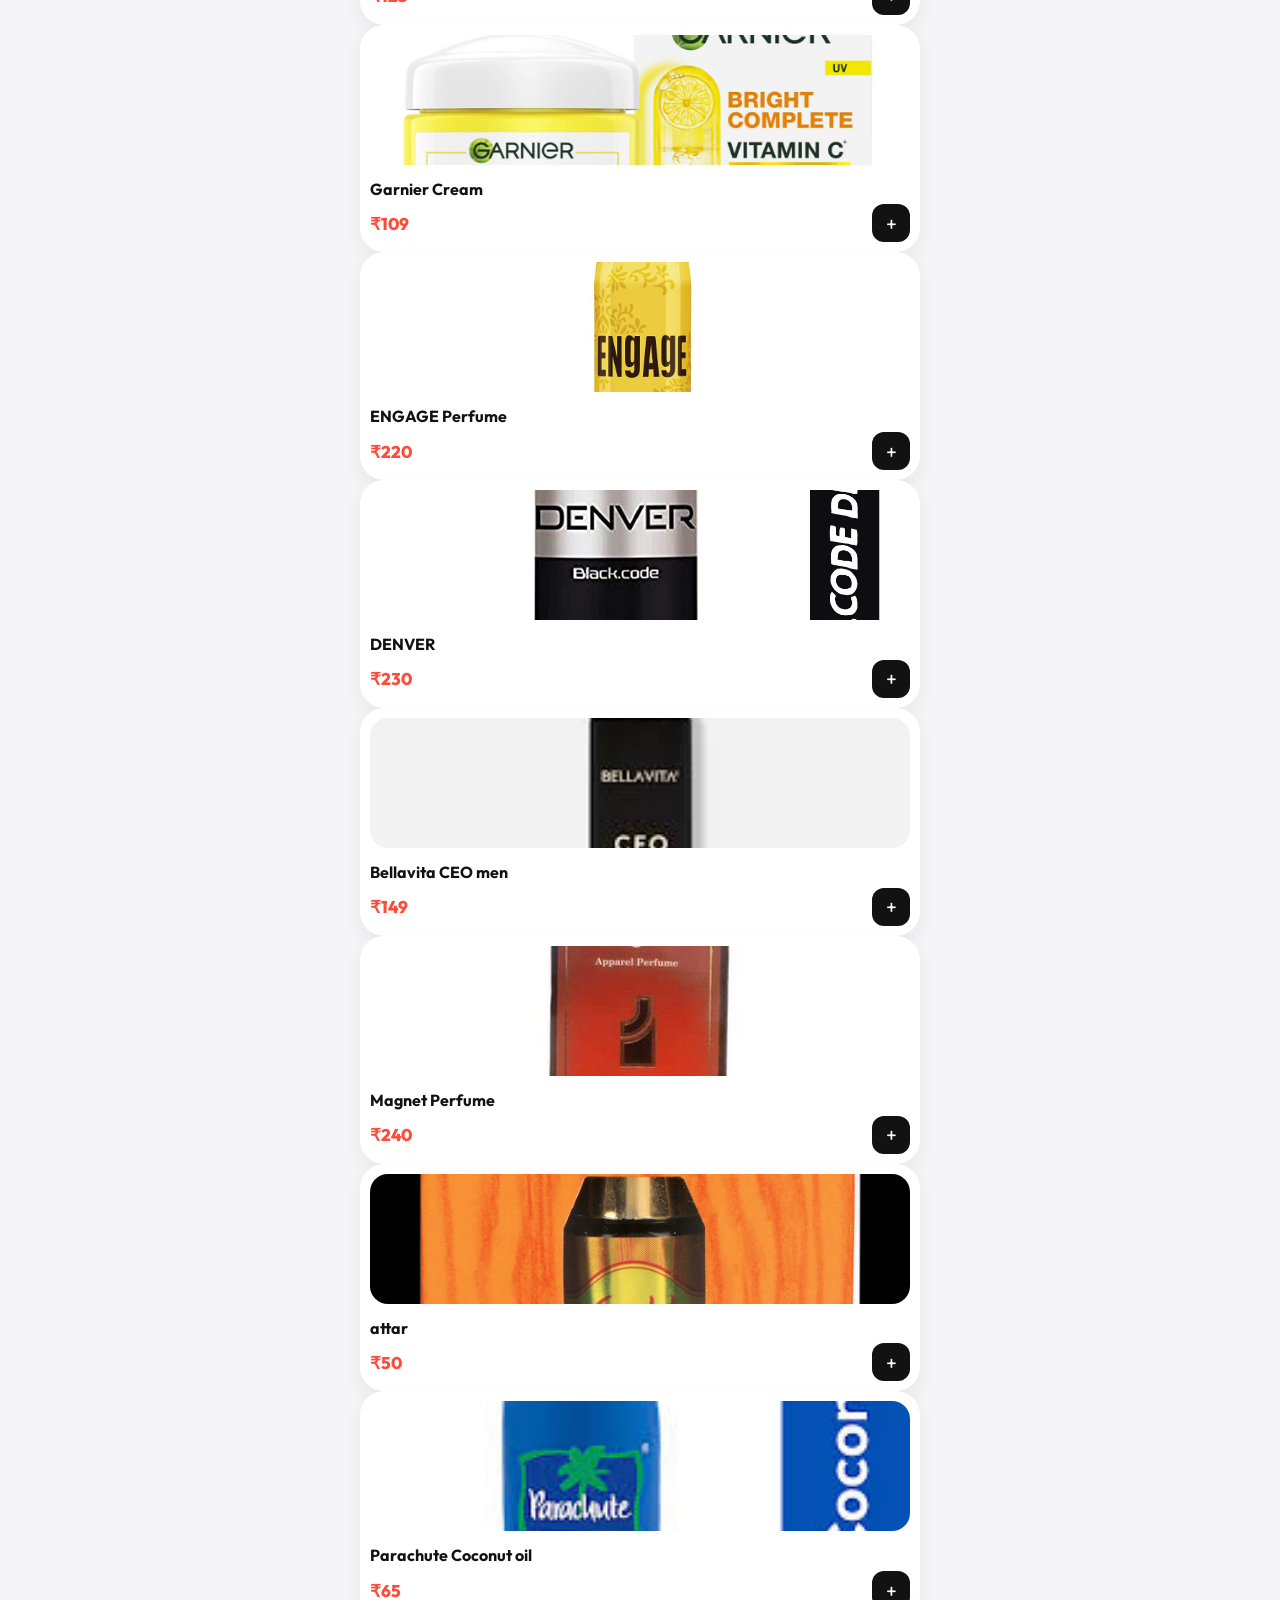
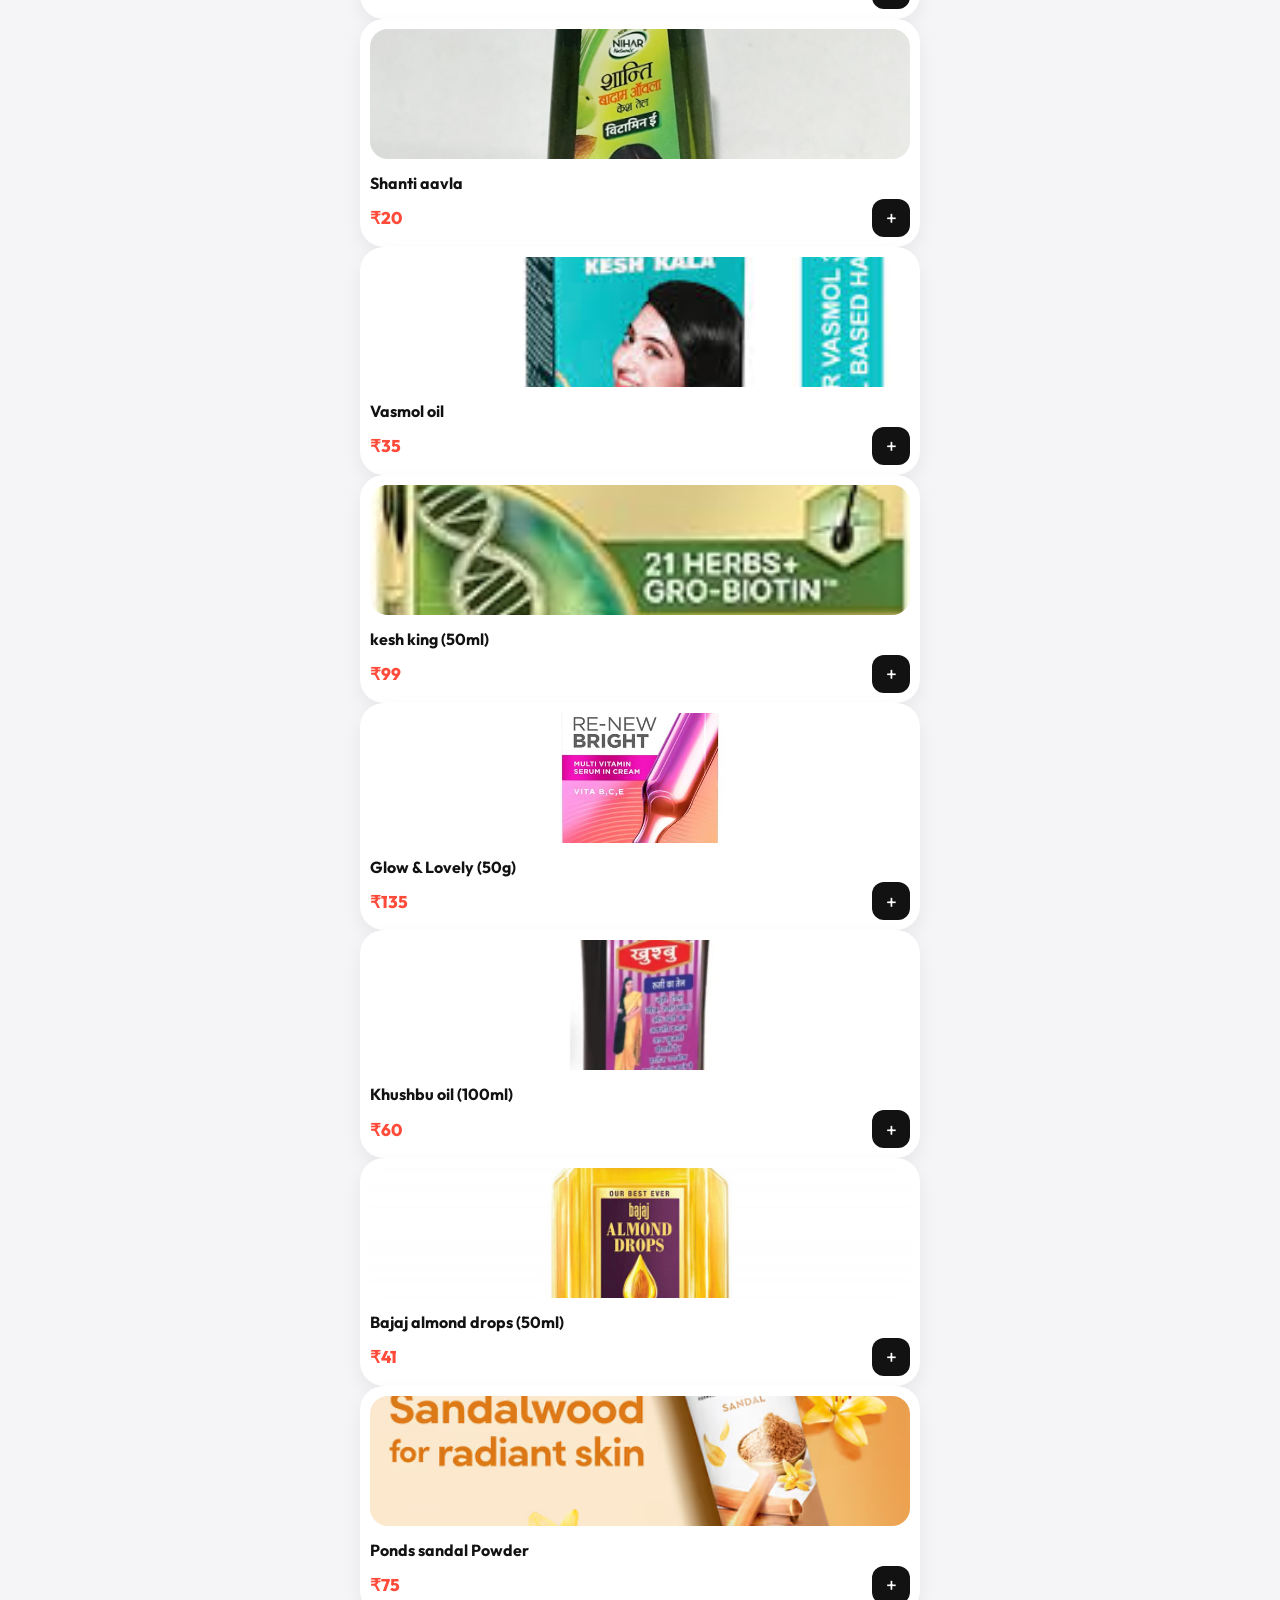
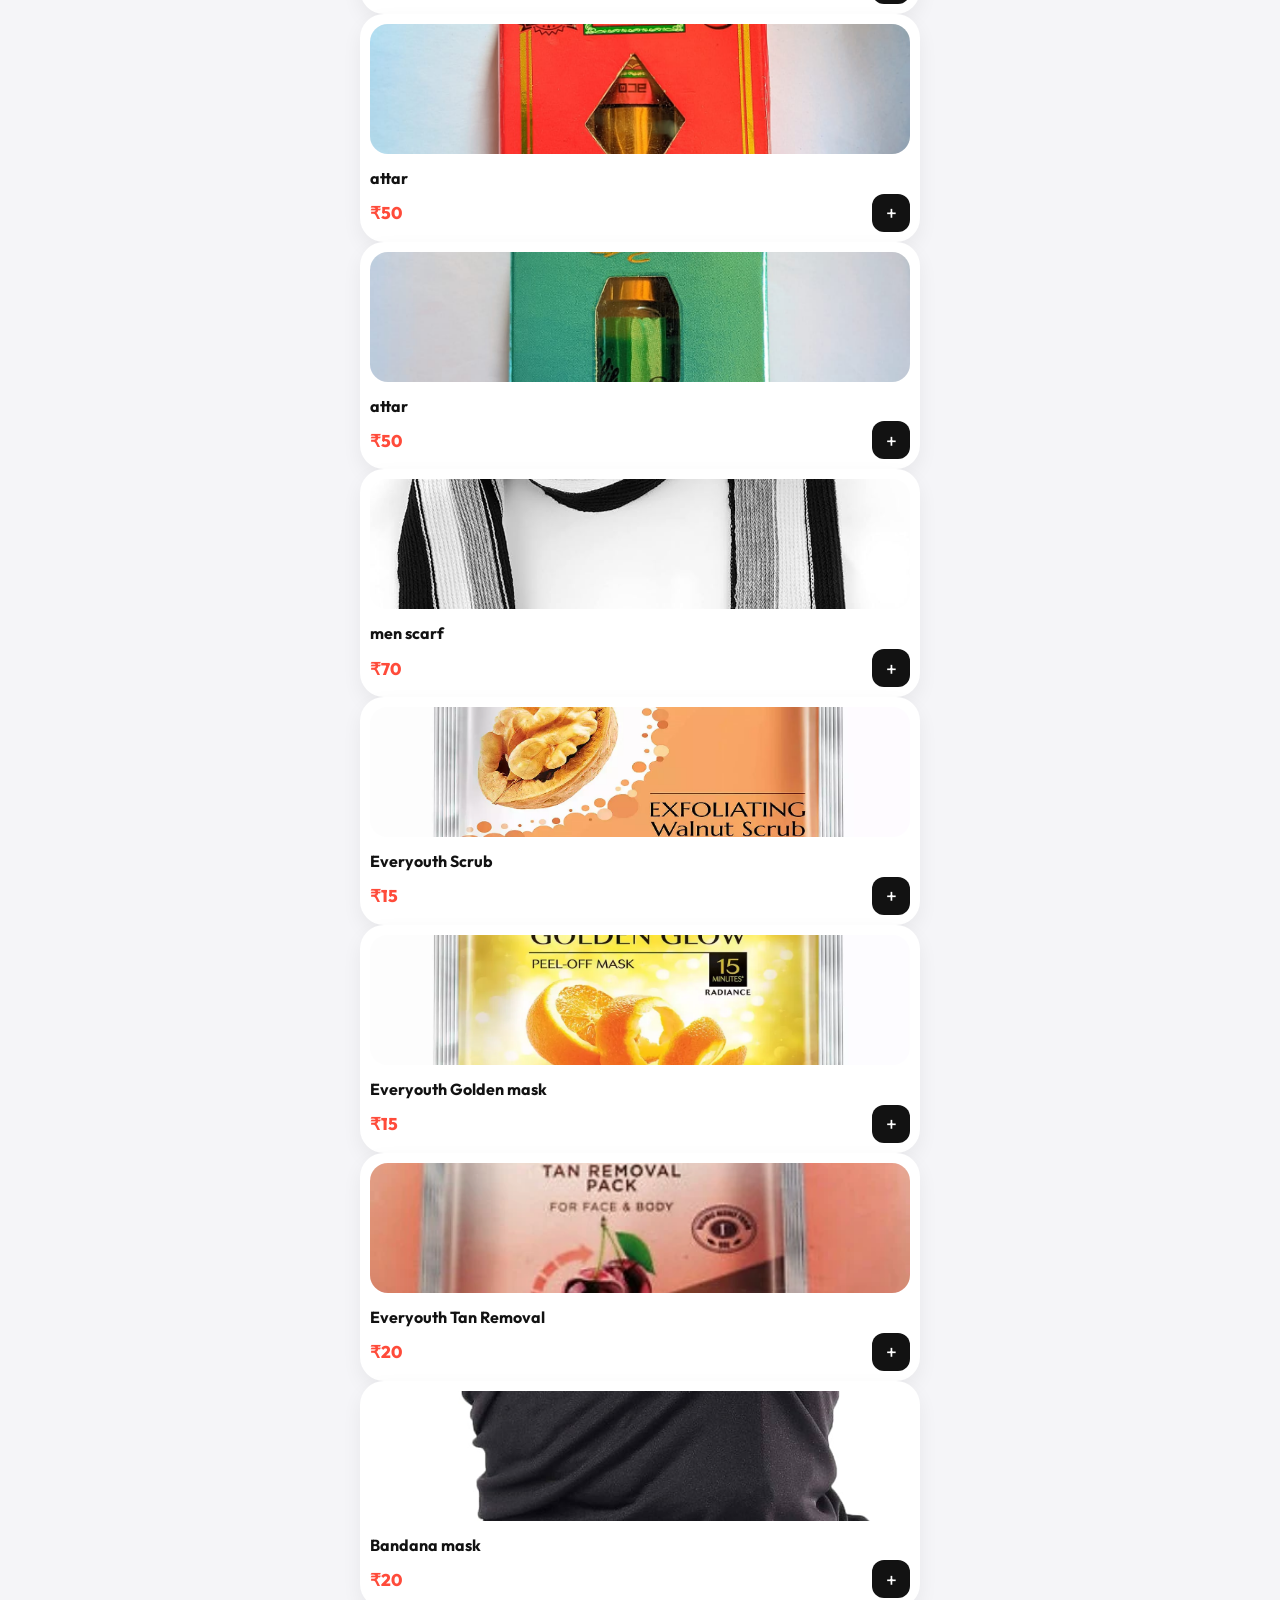
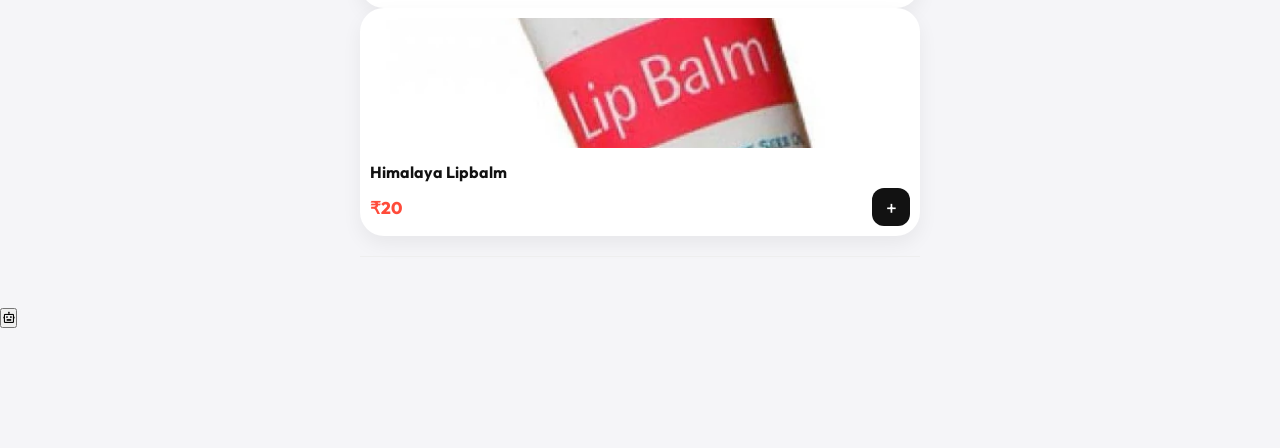
==== commit b2c6b7cc: "update" ====
--- a/index.html
+++ b/index.html
@@ -10,8 +10,6 @@
     <link href="https://unpkg.com/boxicons@2.1.4/css/boxicons.min.css" rel="stylesheet">
     <link rel="stylesheet" href="css/style.css">
 
-    <link rel="manifest" href="manifest.json">
-    <meta name="theme-color" content="#6a1b9a">
 
     <style>
 
@@ -160,47 +158,7 @@
     </div>
 
     <script src="js/app.js"></script>
-    <button id="installBtn" style="
-position:fixed;
-bottom:120px;
-right:20px;
-padding:14px 18px;
-border-radius:30px;
-background:#6a1b9a;
-color:white;
-font-weight:bold;
-border:none;
-display:none;
-z-index:9999;
-">
-📲 Add to Home Screen
-</button>
-
-    <script>
-        /* SERVICE WORKER REGISTER */
-        if ("serviceWorker" in navigator) {
-            navigator.serviceWorker.register("sw.js");
-        }
-
-        /* ADD TO HOME SCREEN LOGIC */
-        let deferredPrompt;
-        const installBtn = document.getElementById("installBtn");
-
-        window.addEventListener("beforeinstallprompt", (e) => {
-            e.preventDefault();
-            deferredPrompt = e;
-            installBtn.style.display = "block";
-        });
-
-        installBtn.addEventListener("click", async() => {
-            if (!deferredPrompt) return;
-            deferredPrompt.prompt();
-            deferredPrompt = null;
-            installBtn.style.display = "none";
-        });
-    </script>
 
 </body>
 
-
 </html>
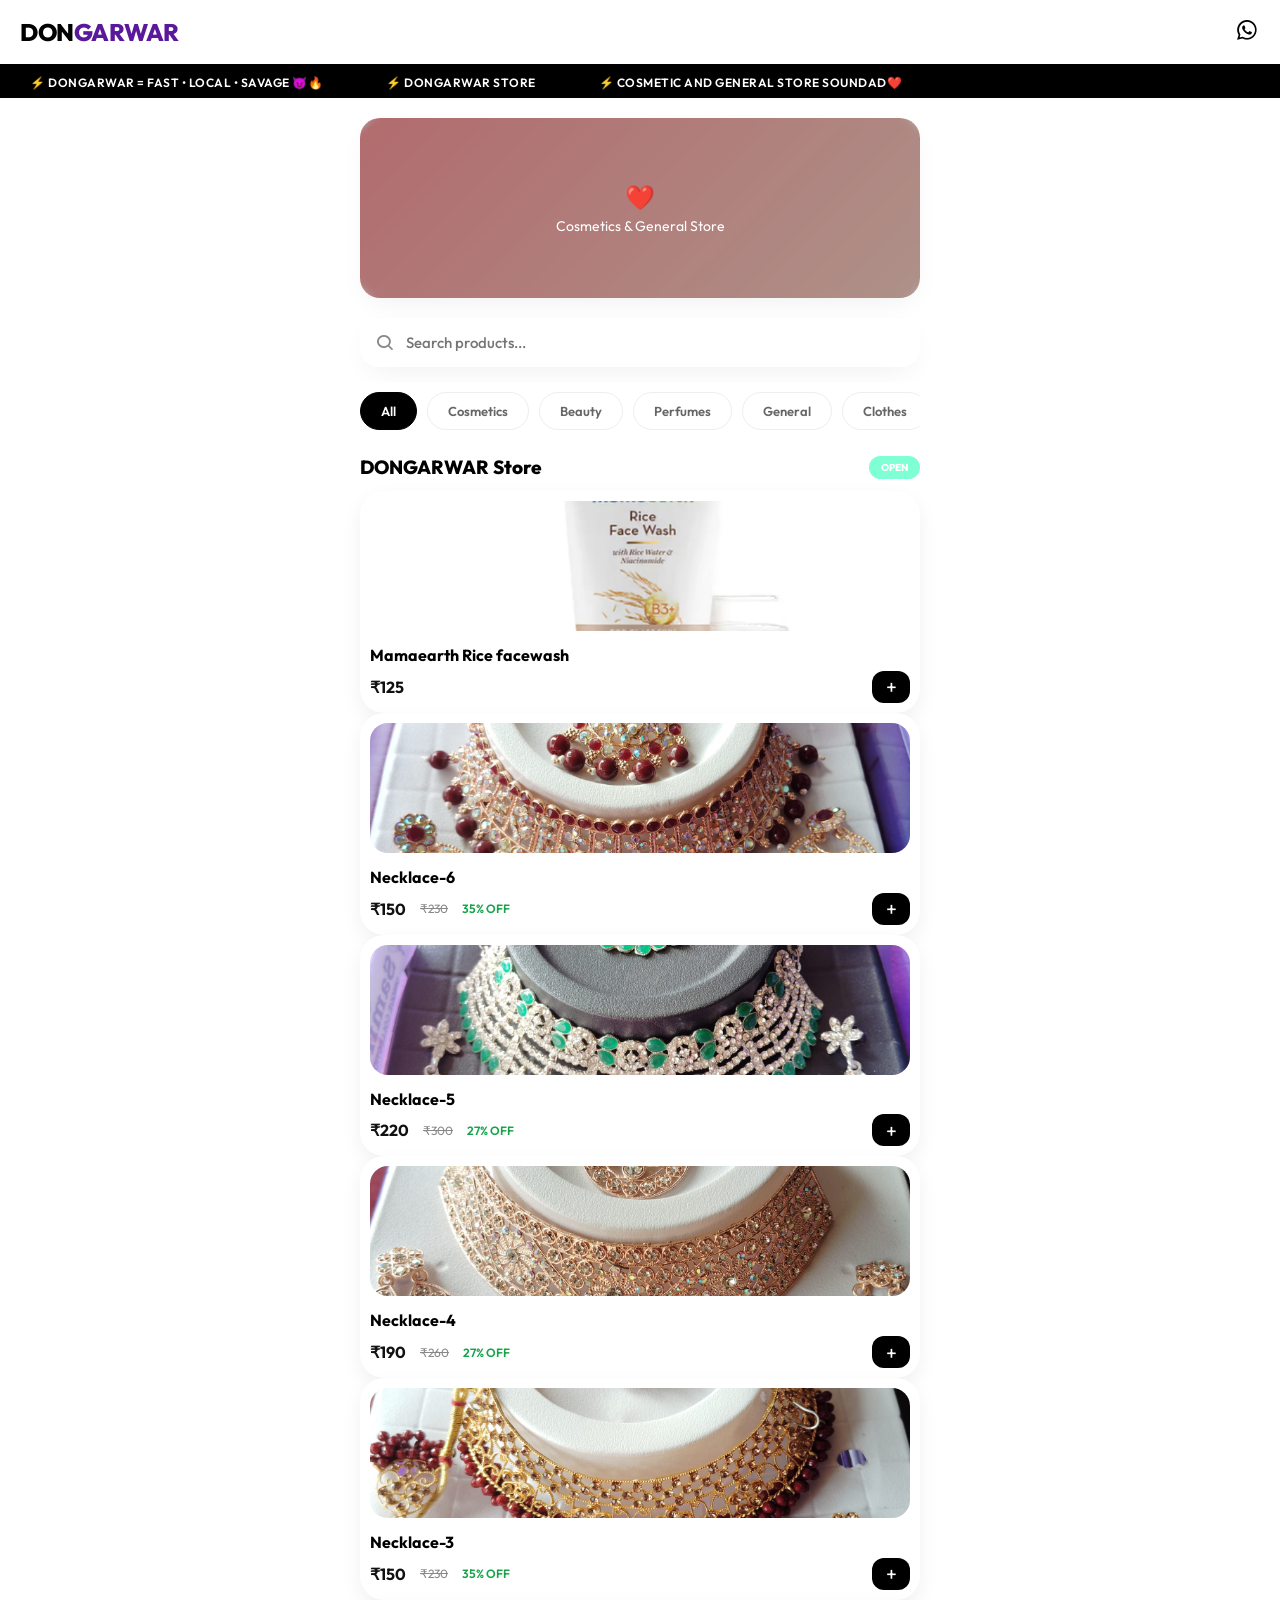
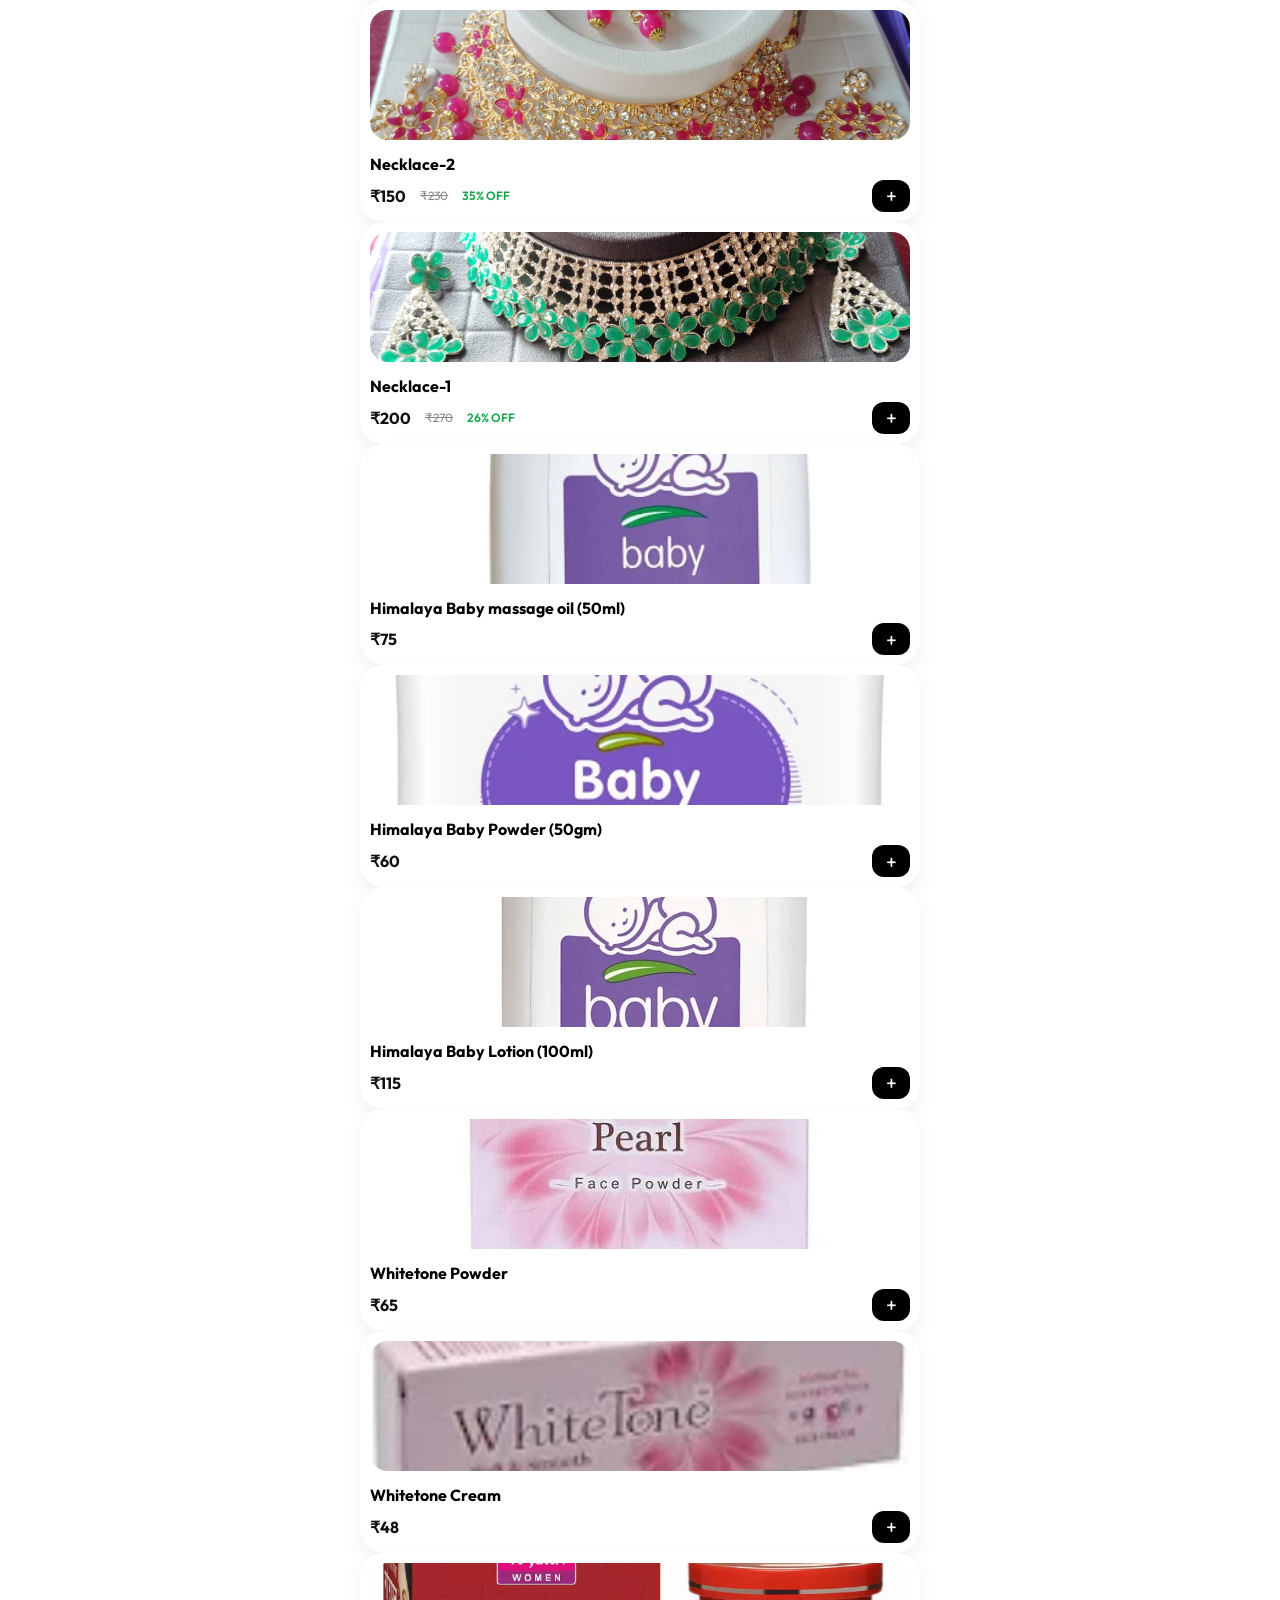
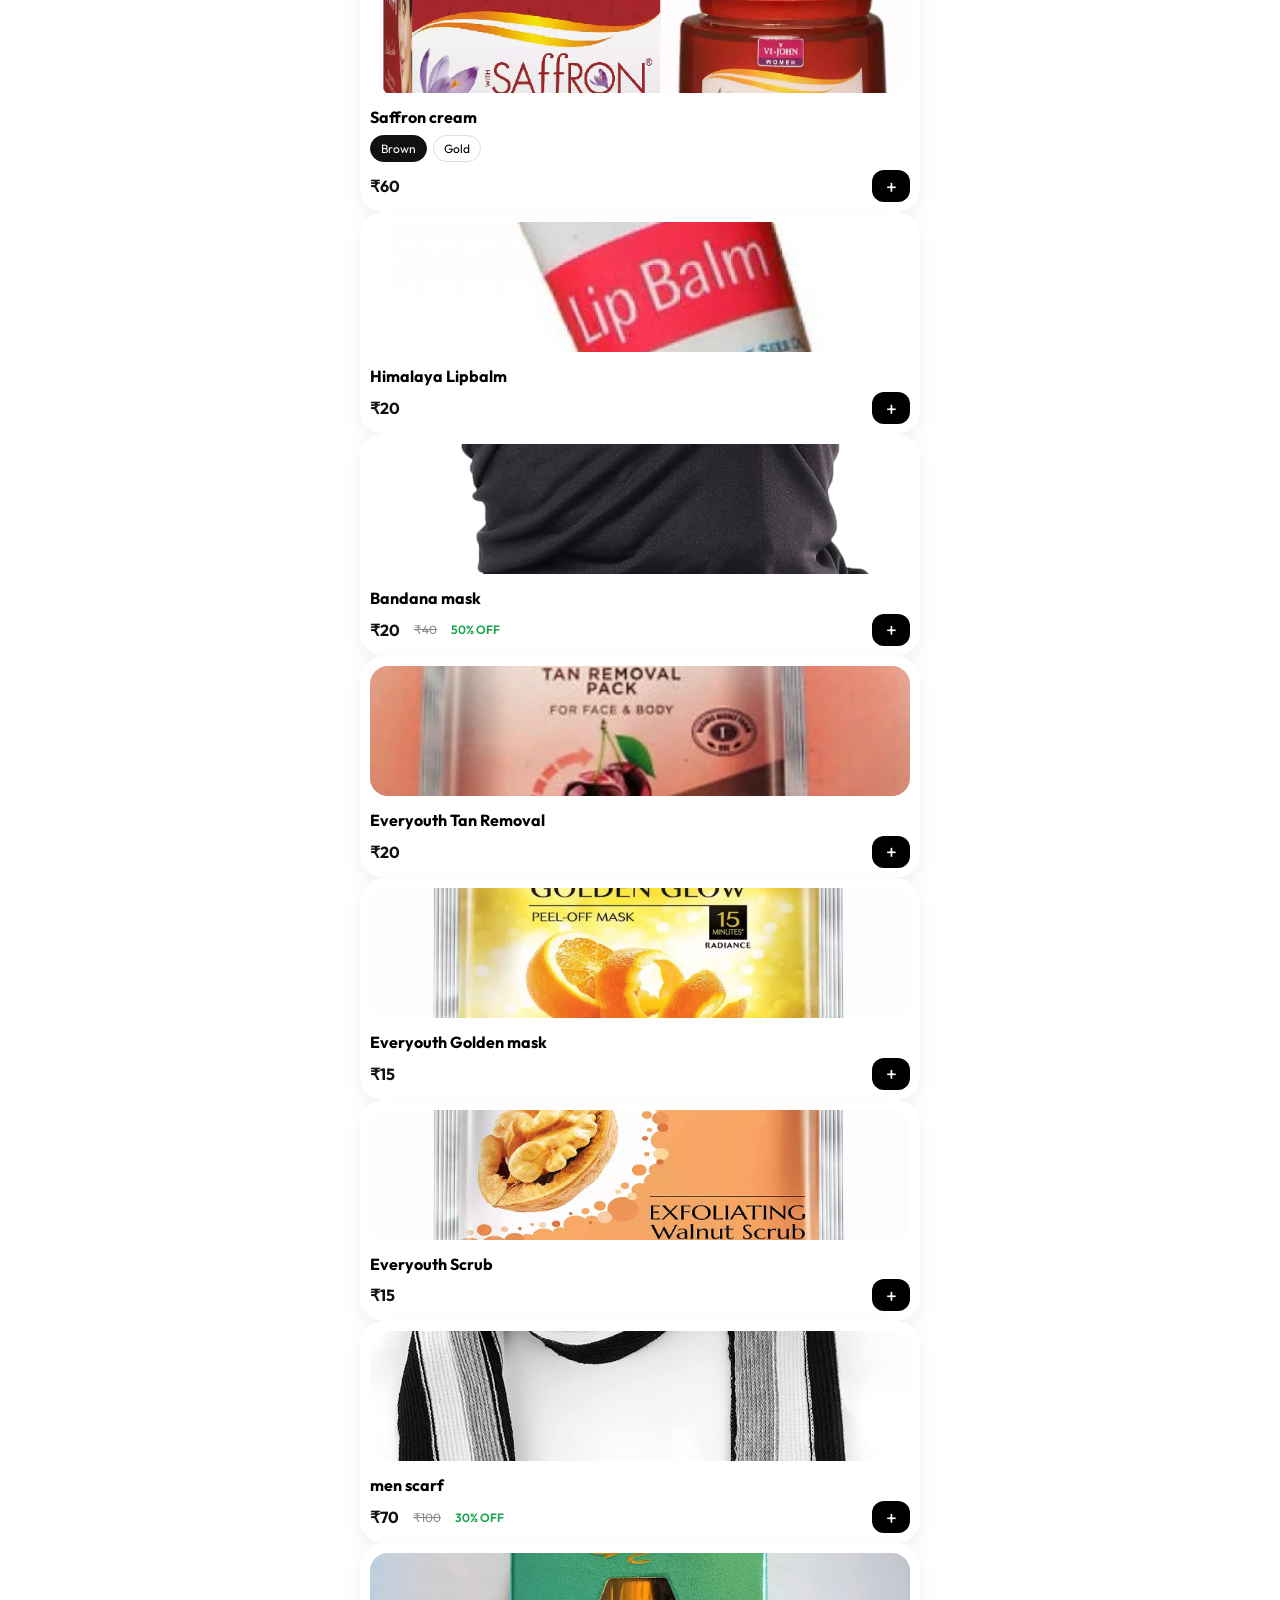
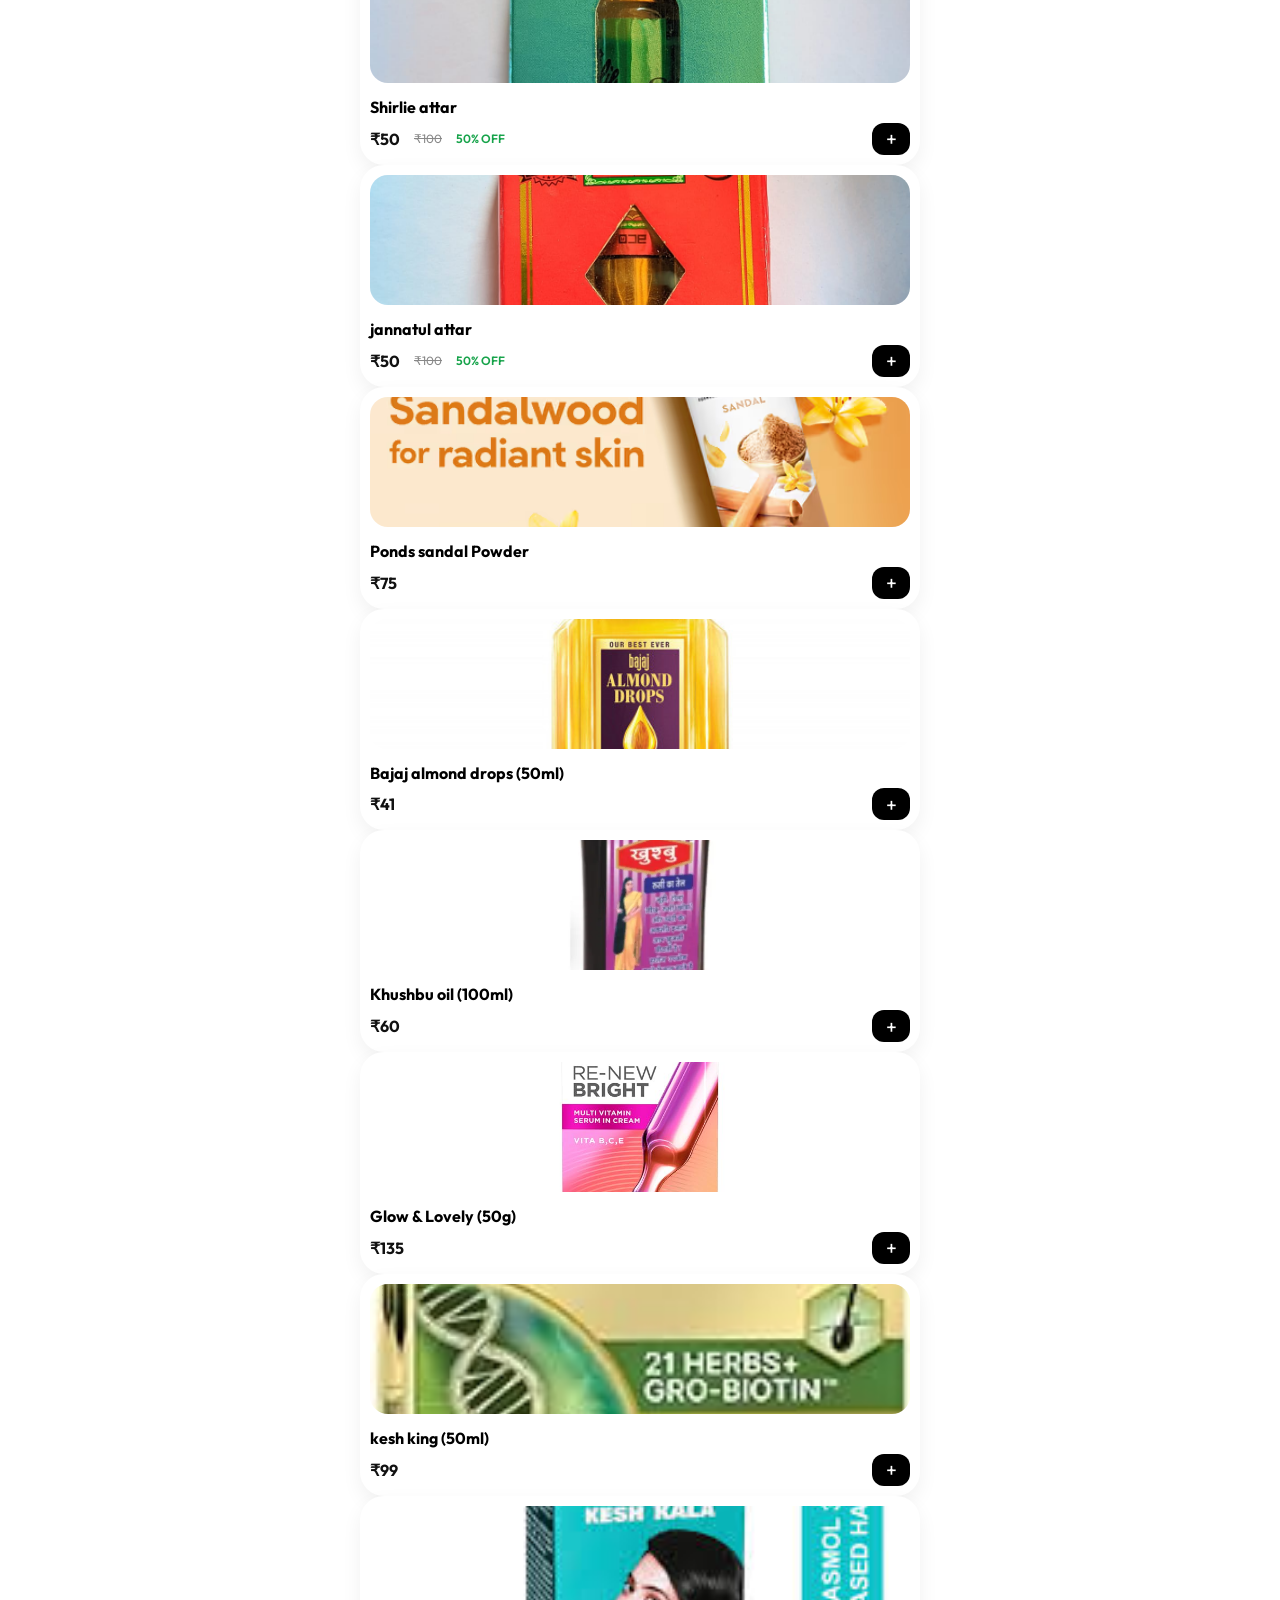
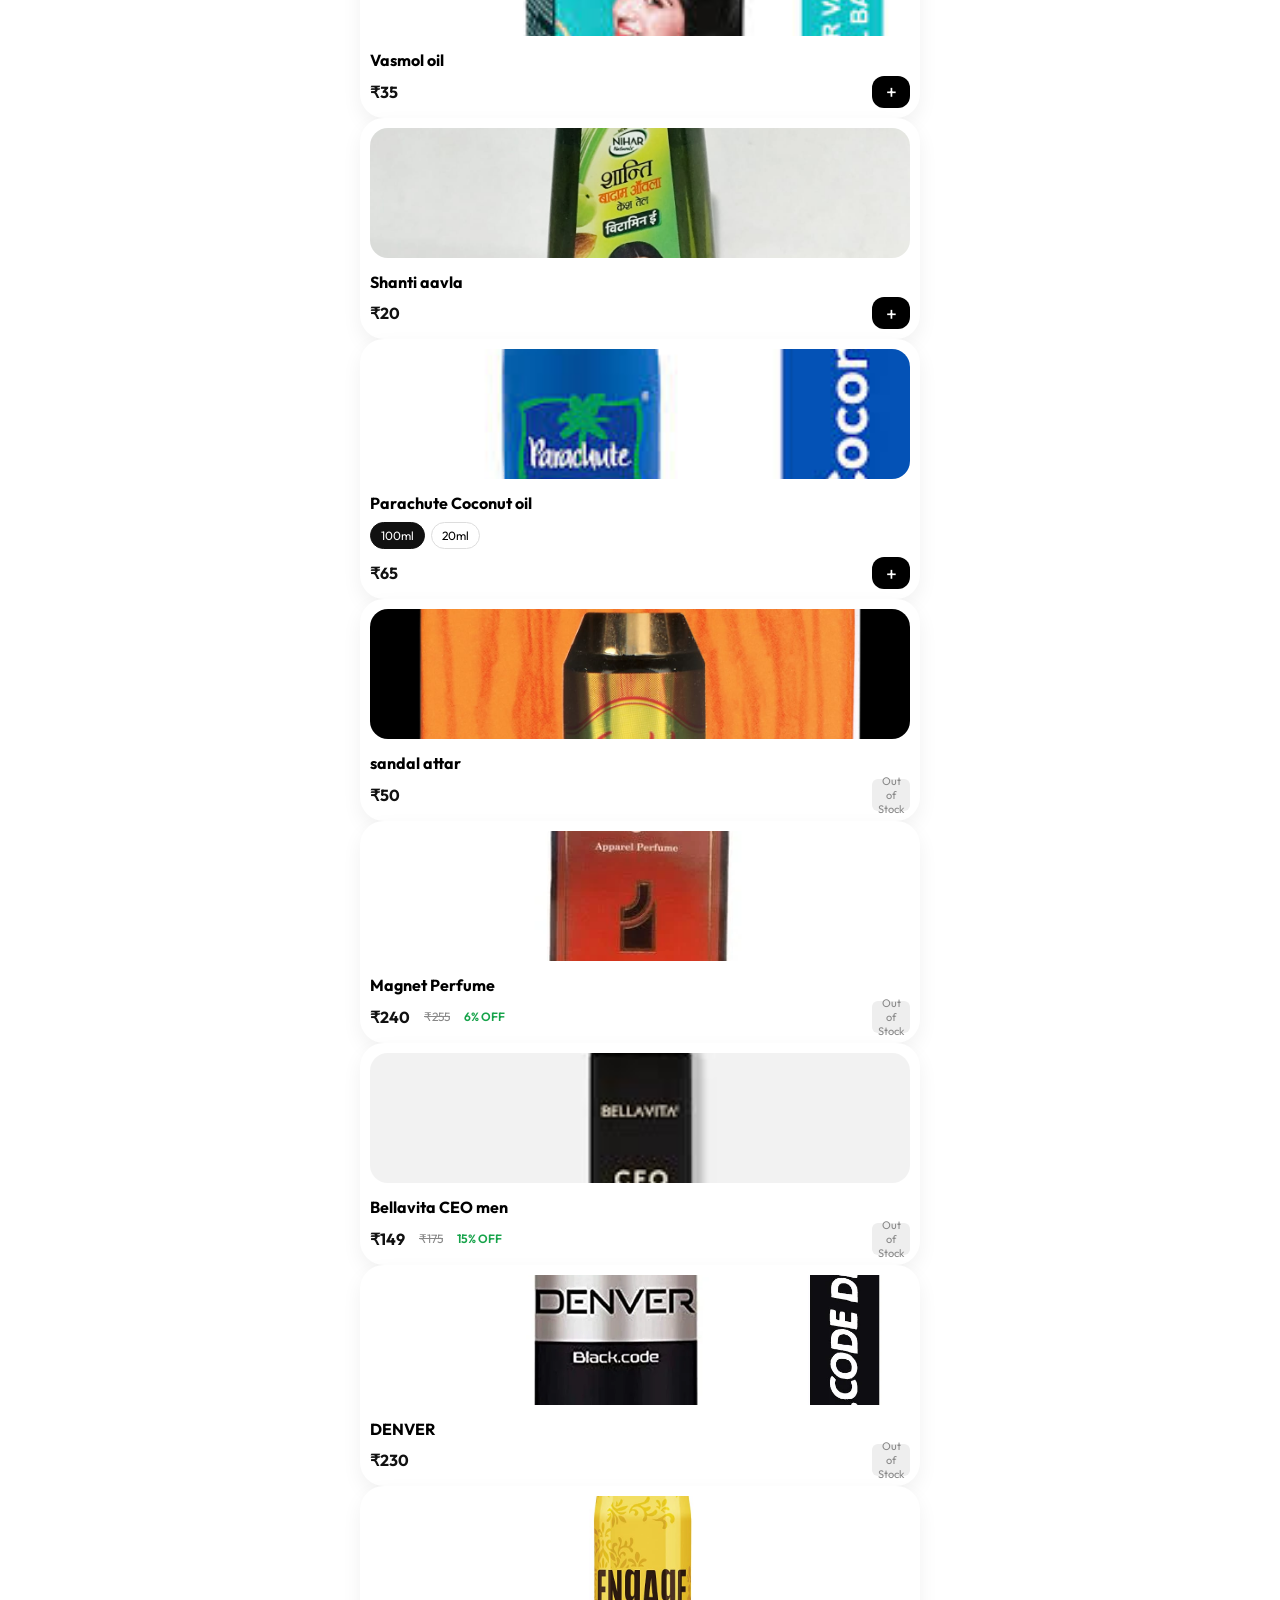
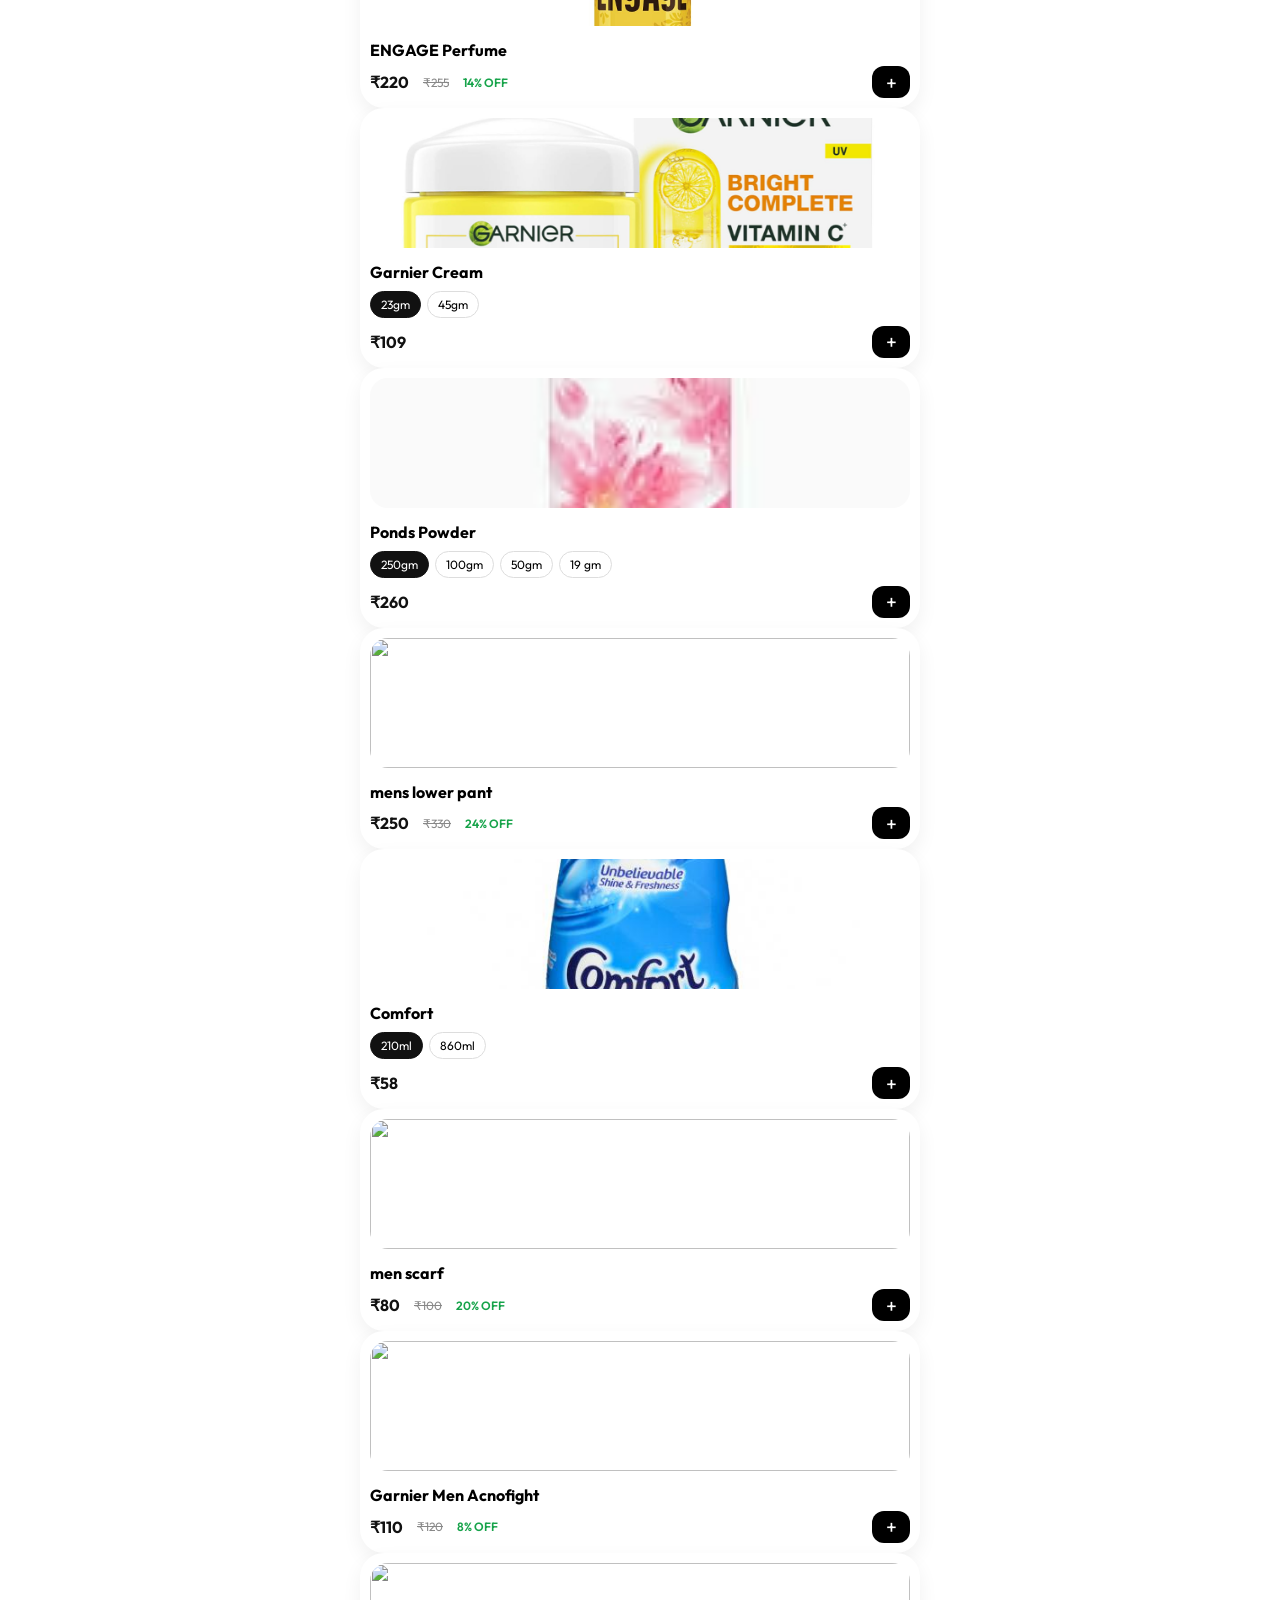
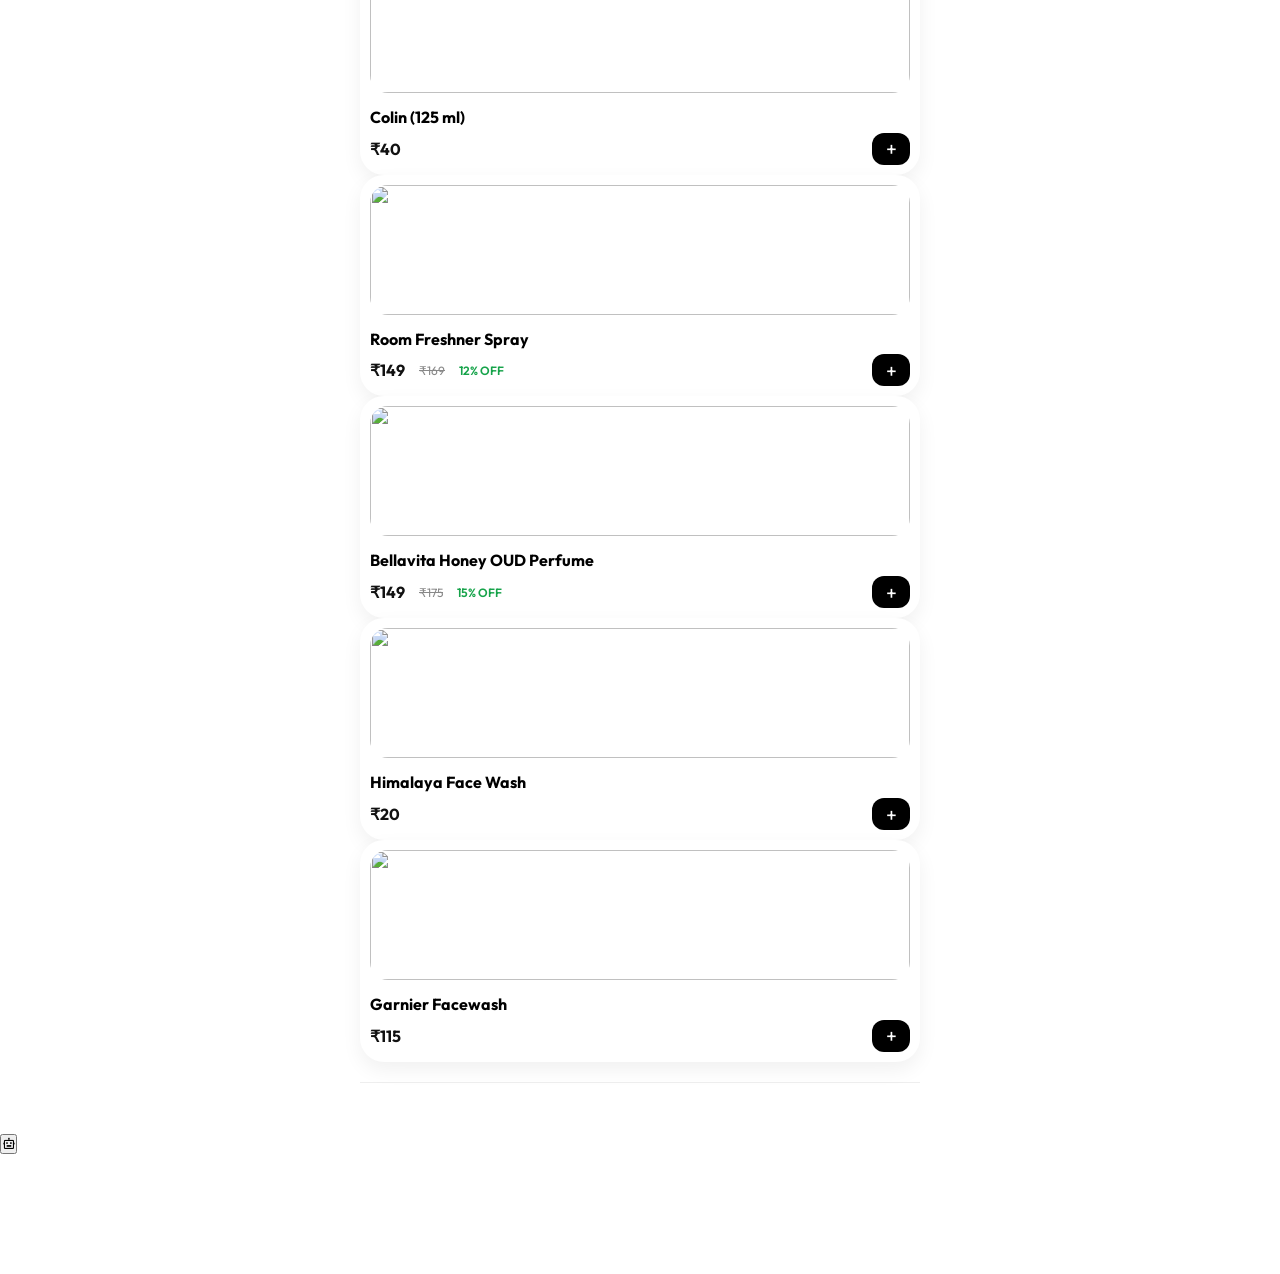
==== commit b13694bf: "add product" ====
--- a/index.html
+++ b/index.html
@@ -9,7 +9,6 @@
     <link href="https://fonts.googleapis.com/css2?family=Outfit:wght@300;400;500;700;800&display=swap" rel="stylesheet">
     <link href="https://unpkg.com/boxicons@2.1.4/css/boxicons.min.css" rel="stylesheet">
     <link rel="stylesheet" href="css/style.css">
-
 
     <style>
 
@@ -42,11 +41,7 @@
                 <p>Cosmetics & General Store</p>
             </div>
         </div>
-
-
         <!-- HERO BANNER END -->
-
-
 
         <div class="search-wrapper">
             <i class='bx bx-search search-icon'></i>
@@ -56,9 +51,6 @@
         <div class="category-sticky">
             <div class="chips" id="categoryChips"></div>
         </div>
-
-
-
 
         <div id="storesWrap"></div>
     </div>
@@ -118,8 +110,6 @@
         </div>
     </div>
 
-
-
     <div class="toast" id="toast"></div>
 
     <script>
--- a/css/style.css
+++ b/css/style.css
@@ -1,8 +1,8 @@
 :root {
-    --primary: #6C5CE7;
-    --dark: #121212;
-    --gray: #F5F5F8;
-    --white: #ffffff;
+    --primary: purple;
+    --dark: black;
+    --gray: white;
+    --white: white;
     --shadow-soft: 0 10px 30px -10px rgba(0, 0, 0, 0.08);
     --glass: rgba(255, 255, 255, 0.85);
     --glass-border: 1px solid rgba(255, 255, 255, 0.5);
@@ -99,12 +99,10 @@
 .hero-banner {
     width: 100%;
     height: 180px;
-    /* ya jo bhi height chahiye */
     border-radius: 24px;
     margin-bottom: 20px;
     position: relative;
     background-image: url('../images/banner2..jpeg');
-    /* yaha apni image ka path daalo */
     background-size: cover;
     background-position: center;
     background-repeat: no-repeat;
@@ -250,7 +248,7 @@
 }
 
 .status-badge.online {
-    background: #00b894;
+    background: aquamarine;
 }
 
 .h-scroll {
@@ -302,7 +300,7 @@
 .price {
     font-size: 17px;
     font-weight: 800;
-    color: #ff4b3a;
+    color: red;
 }
 
 .add-btn {
@@ -396,13 +394,13 @@
     display: flex;
     justify-content: space-between;
     padding: 12px 0;
-    border-bottom: 1px solid #f4f4f4;
+    border-bottom: 1px solid white;
 }
 
 .qty-ctrl {
     display: flex;
     gap: 12px;
-    background: #f4f4f8;
+    background: white;
     padding: 5px 10px;
     border-radius: 10px;
     font-weight: 700;
@@ -412,14 +410,14 @@
     background: #f9f9fb;
     padding: 15px;
     border-radius: 18px;
-    border: 1px dashed #ddd;
+    border: 1px dashed white;
     margin-bottom: 15px;
 }
 
 .checkout-btn {
     width: 100%;
     padding: 16px;
-    background: #2ed573;
+    background: lightgreen;
     color: white;
     border: none;
     border-radius: 16px;
@@ -434,13 +432,13 @@
     width: 100%;
     padding: 12px;
     margin-bottom: 15px;
-    border: 1px solid #ddd;
+    border: 1px solid white;
     border-radius: 10px;
     font-size: 14px;
 }
 
 .ai-bubble {
-    background: #f0f0f5;
+    background: white;
     padding: 16px;
     border-radius: 18px 18px 18px 4px;
     margin: 15px 0;
@@ -451,7 +449,7 @@
     top: 100px;
     left: 50%;
     transform: translateX(-50%);
-    background: #121212;
+    background: black;
     color: white;
     padding: 10px 20px;
     border-radius: 20px;
@@ -465,20 +463,20 @@
 }
 
 .cod-badge {
-    background: #eafaf1;
-    color: #0a8f4d;
+    background: white;
+    color: green;
     font-weight: 700;
     padding: 12px;
     border-radius: 14px;
     text-align: center;
     margin-bottom: 12px;
-    border: 1px dashed #2ed573;
+    border: 1px dashed lightgreen;
 }
 
 #splash {
     position: fixed;
     inset: 0;
-    background: #121212;
+    background: black;
     display: flex;
     align-items: center;
     justify-content: center;
@@ -505,11 +503,7 @@
     }
 }
 
-
-/* ✅ Mobile Vertical Product Fix */
-
 @media (max-width: 600px) {
-    /* 🔥 Trending – horizontal hi rahe */
     #trendingWrap {
         flex-wrap: nowrap;
         overflow-x: auto;
@@ -517,7 +511,6 @@
     #trendingWrap .card {
         min-width: 210px;
     }
-    /* 🛒 Main products – vertical grid */
     .vertical-list {
         display: grid;
         grid-template-columns: repeat(2, 1fr);
@@ -532,8 +525,204 @@
 .category-sticky {
     position: sticky;
     top: 60px;
-    /* header ke niche */
     z-index: 80;
     background: var(--gray);
     padding-top: 10px;
+}
+
+
+/* Hero banner premium look */
+
+.hero-banner {
+    height: 180px;
+    border-radius: 20px;
+    overflow: hidden;
+    position: relative;
+    margin-bottom: 20px;
+    background: linear-gradient(135deg, #ff9a9e, #fad0c4);
+}
+
+.hero-overlay {
+    position: absolute;
+    inset: 0;
+    backdrop-filter: blur(3px);
+    background: rgba(0, 0, 0, 0.3);
+    display: flex;
+    flex-direction: column;
+    justify-content: center;
+    align-items: center;
+    color: white;
+}
+
+
+/* Category chips modern */
+
+.chips button {
+    padding: 8px 16px;
+    border-radius: 25px;
+    border: none;
+    background: rgba(255, 255, 255, 0.6);
+    backdrop-filter: blur(10px);
+    font-weight: 500;
+    transition: 0.3s;
+}
+
+.chips button:hover {
+    background: #111;
+    color: white;
+}
+
+
+/* Product card smooth */
+
+.product-card {
+    transition: 0.3s ease;
+    border-radius: 18px;
+}
+
+.product-card:hover {
+    transform: translateY(-6px);
+    box-shadow: 0 10px 25px rgba(0, 0, 0, 0.1);
+}
+
+
+/* Floating cart premium */
+
+.fab-cart {
+    box-shadow: 0 10px 25px rgba(0, 0, 0, 0.2);
+    transition: 0.3s;
+}
+
+.fab-cart:hover {
+    transform: scale(1.05);
+}
+
+
+/* Modal smooth */
+
+.modal-card {
+    border-radius: 22px;
+    animation: pop 0.3s ease;
+}
+
+@keyframes pop {
+    from {
+        transform: scale(0.9);
+        opacity: 0;
+    }
+    to {
+        transform: scale(1);
+        opacity: 1;
+    }
+}
+
+.price-box {
+    display: flex;
+    align-items: center;
+    gap: 8px;
+}
+
+.selling-price {
+    font-size: 16px;
+    font-weight: 700;
+    color: #111;
+}
+
+.mrp {
+    font-size: 14px;
+    color: #888;
+    text-decoration: line-through;
+}
+
+.mrp {
+    text-decoration: line-through;
+    font-size: 12px;
+    color: #888;
+    margin-left: 6px;
+}
+
+.discount {
+    font-size: 12px;
+    font-weight: 600;
+    color: #16a34a;
+    margin-left: 6px;
+}
+
+.add-btn.out {
+    background: #ccc;
+    color: #666;
+    cursor: not-allowed;
+}
+
+.stock-ribbon {
+    position: absolute;
+    top: 8px;
+    left: 8px;
+    background: #e11d48;
+    color: white;
+    padding: 4px 10px;
+    font-size: 9px;
+    font-weight: 600;
+    border-radius: 6px;
+    z-index: 2;
+}
+
+.card img {
+    transition: 0.3s;
+}
+
+.card:has(.stock-ribbon) img {
+    filter: grayscale(40%) opacity(0.7);
+}
+
+.add-btn {
+    height: 32px;
+    min-width: 32px;
+    display: flex;
+    align-items: center;
+    justify-content: center;
+}
+
+.add-btn.out {
+    background: #eee;
+    color: #888;
+    font-size: 11px;
+    padding: 0 10px !important;
+    border-radius: 6px;
+    height: 32px;
+}
+
+.fab-cart {
+    transition: transform 0.2s ease;
+}
+
+.fab-cart.bump {
+    transform: scale(1.2);
+}
+
+.variant-group {
+    display: flex;
+    gap: 6px;
+    margin: 8px 0;
+    flex-wrap: wrap;
+}
+
+.variant-btn {
+    padding: 5px 10px;
+    border-radius: 20px;
+    border: 1px solid #ddd;
+    background: white;
+    font-size: 12px;
+    cursor: pointer;
+    transition: 0.2s ease;
+}
+
+.variant-btn:hover {
+    border-color: #111;
+}
+
+.variant-btn.active {
+    background: #111;
+    color: white;
+    border-color: #111;
 }
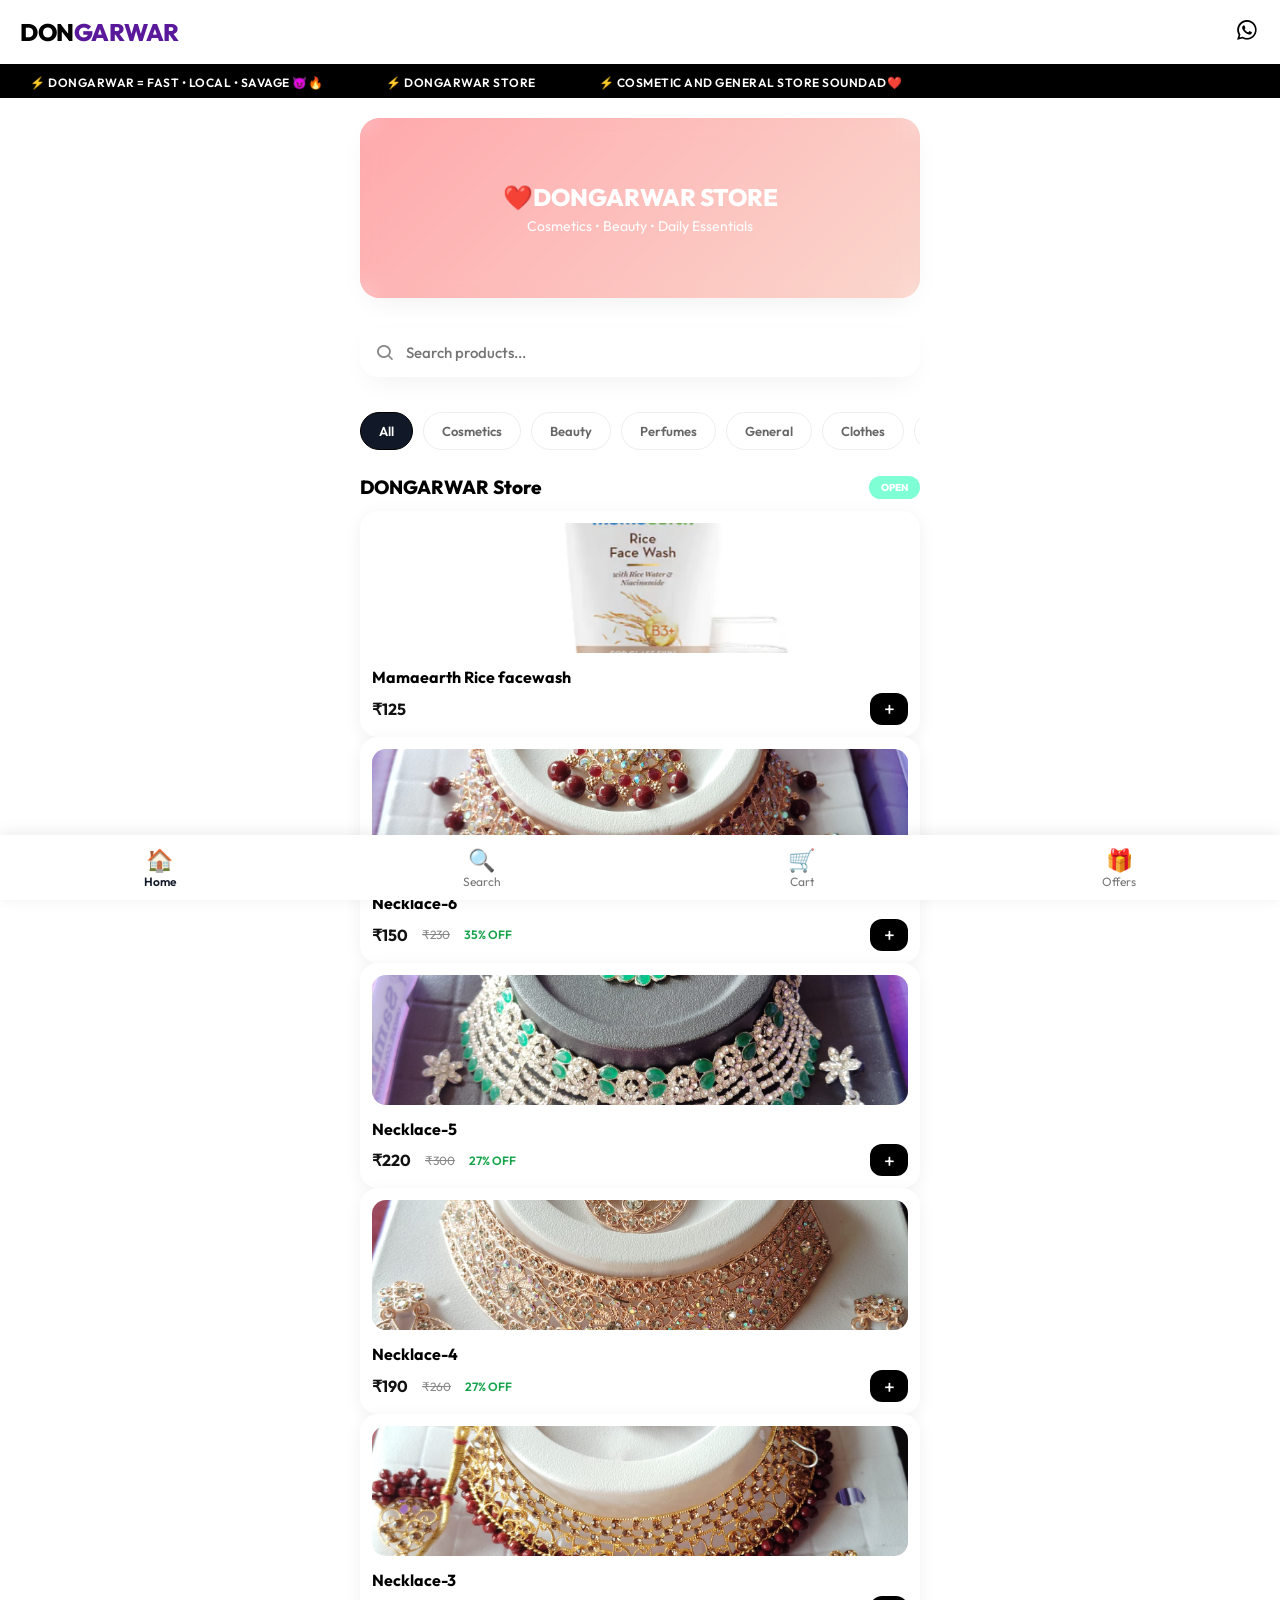
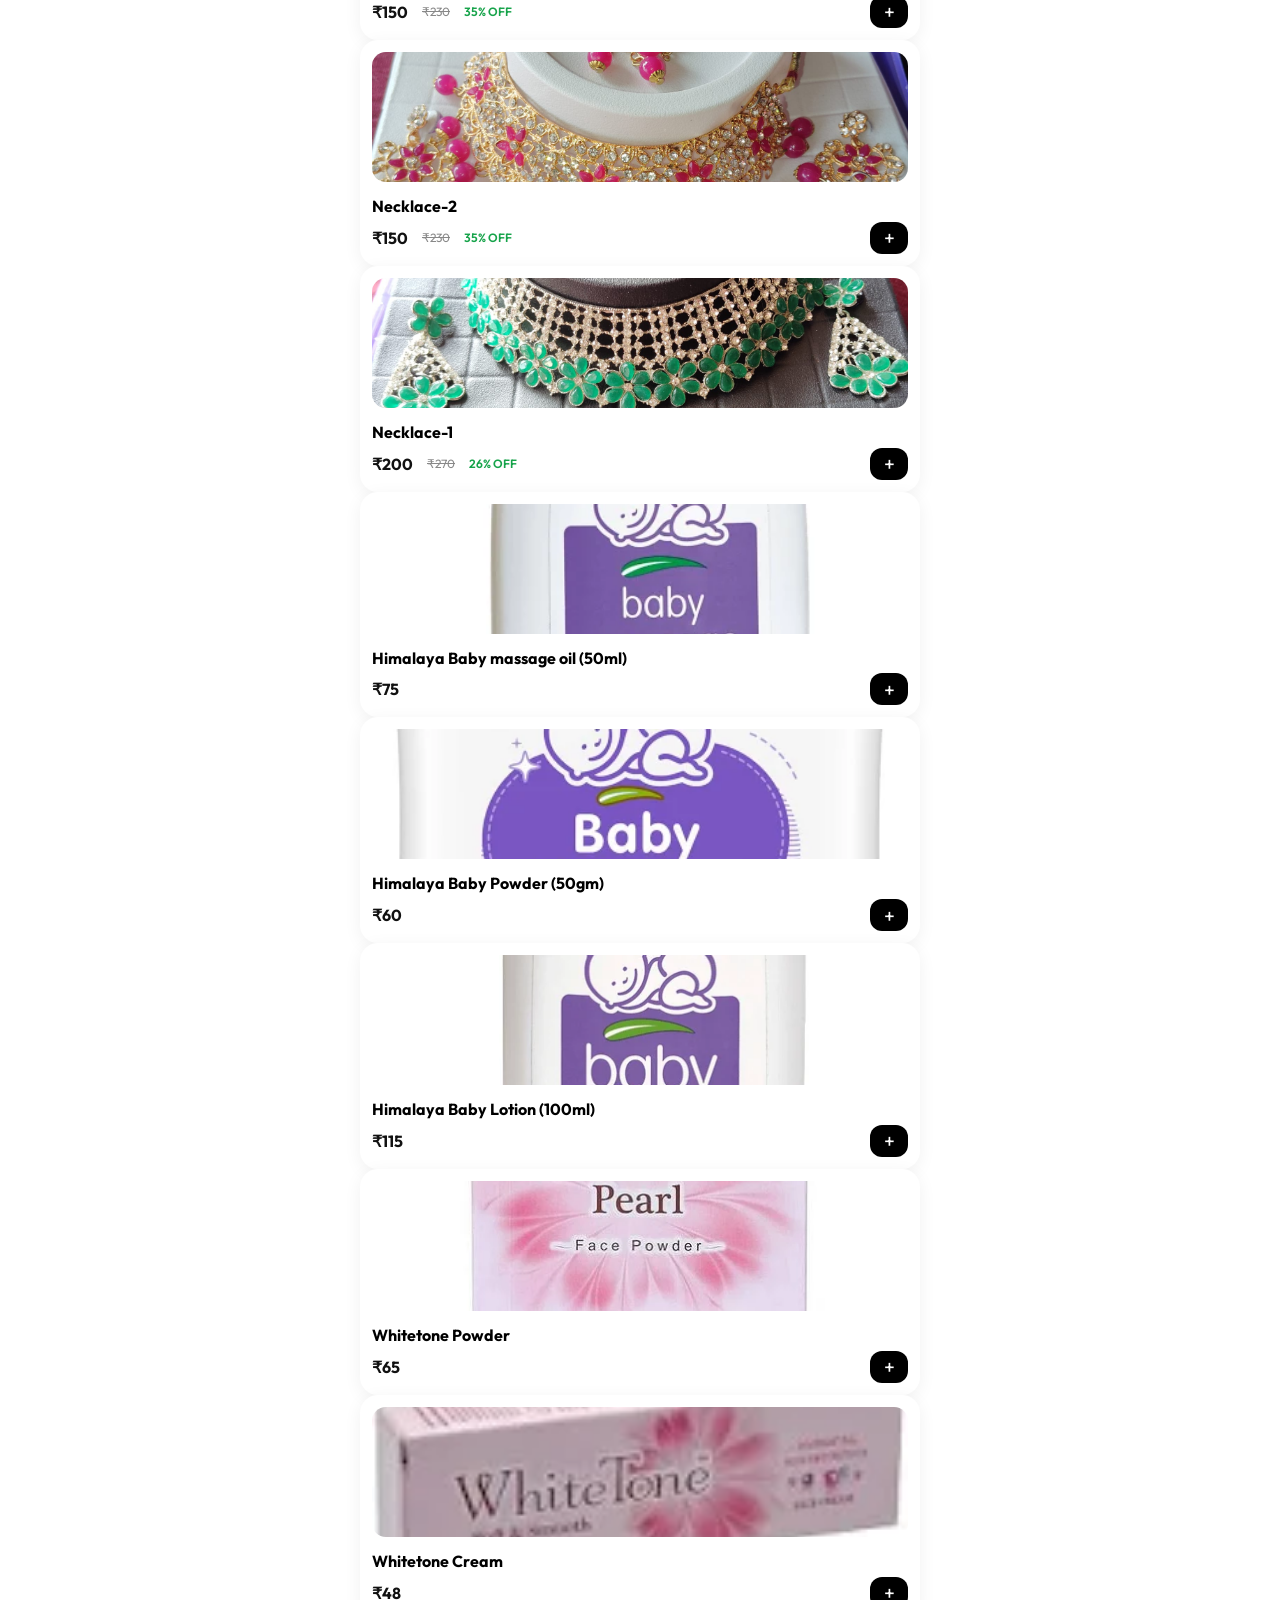
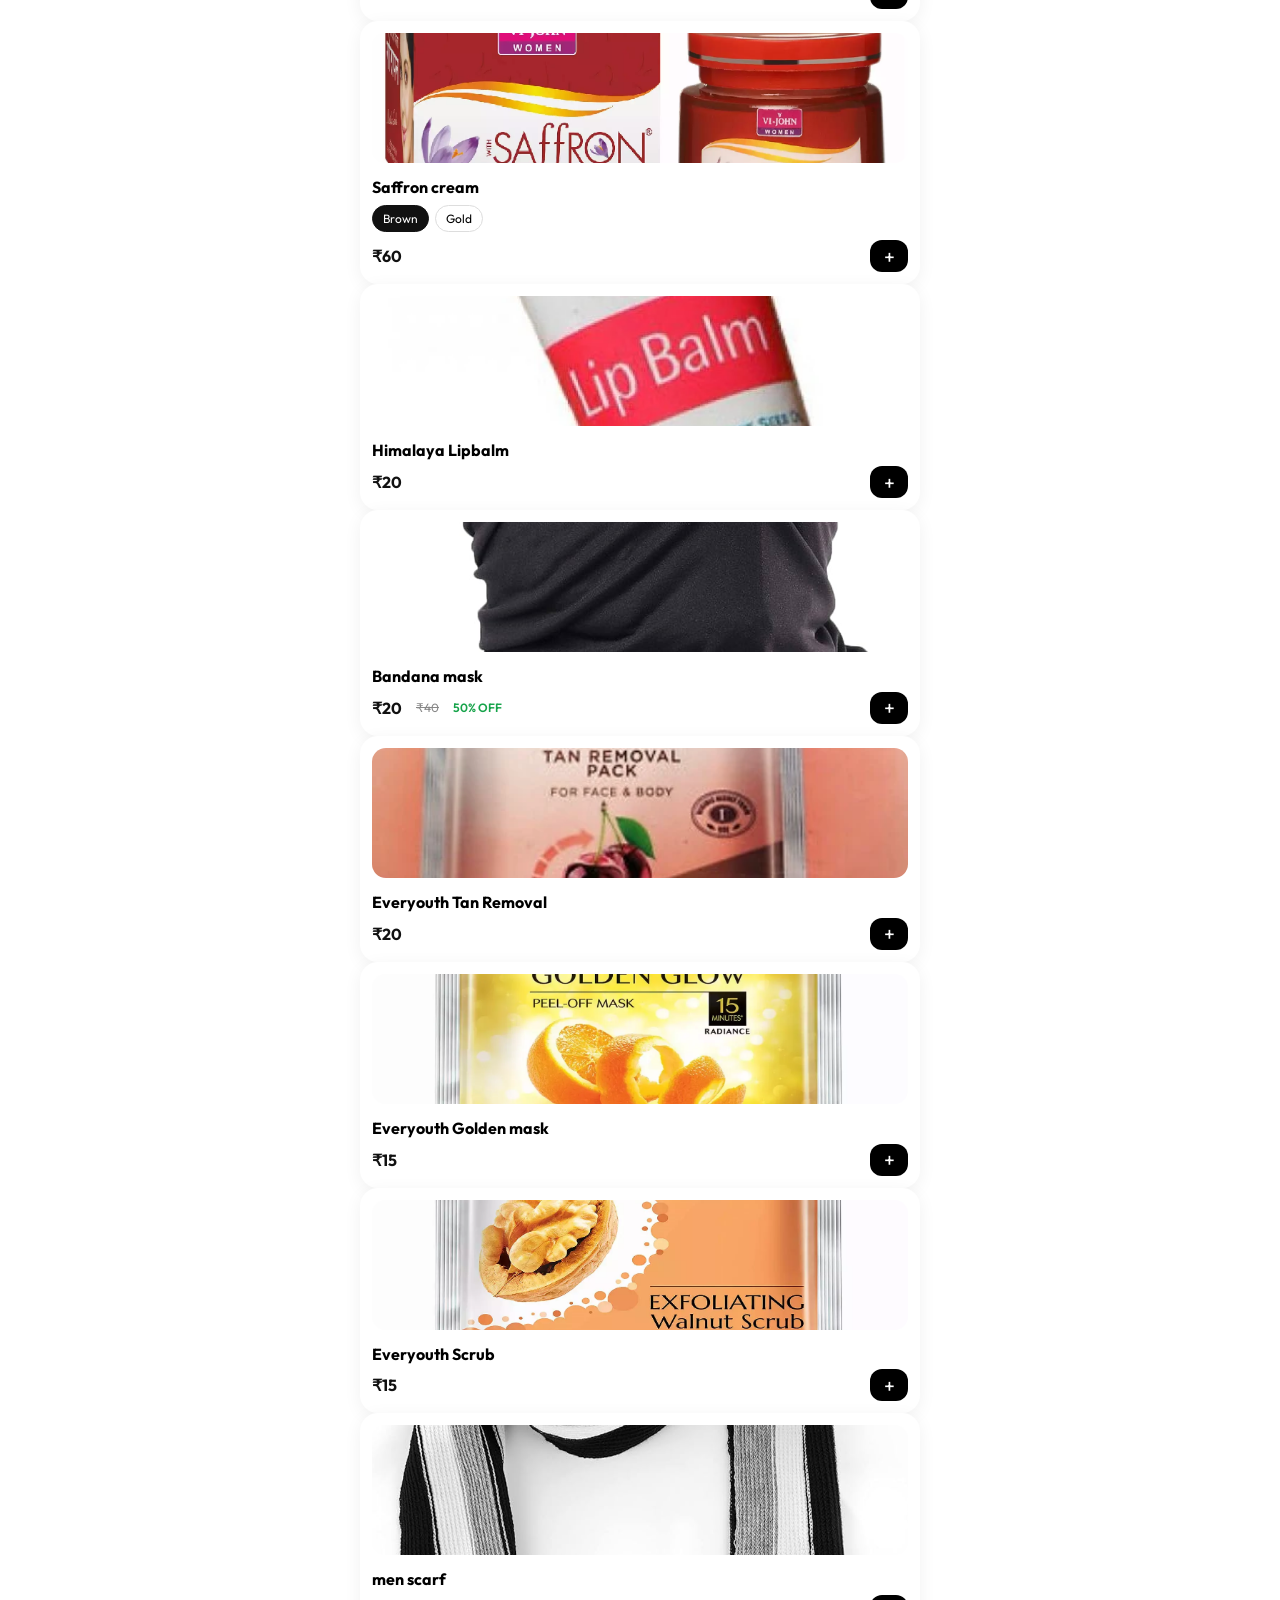
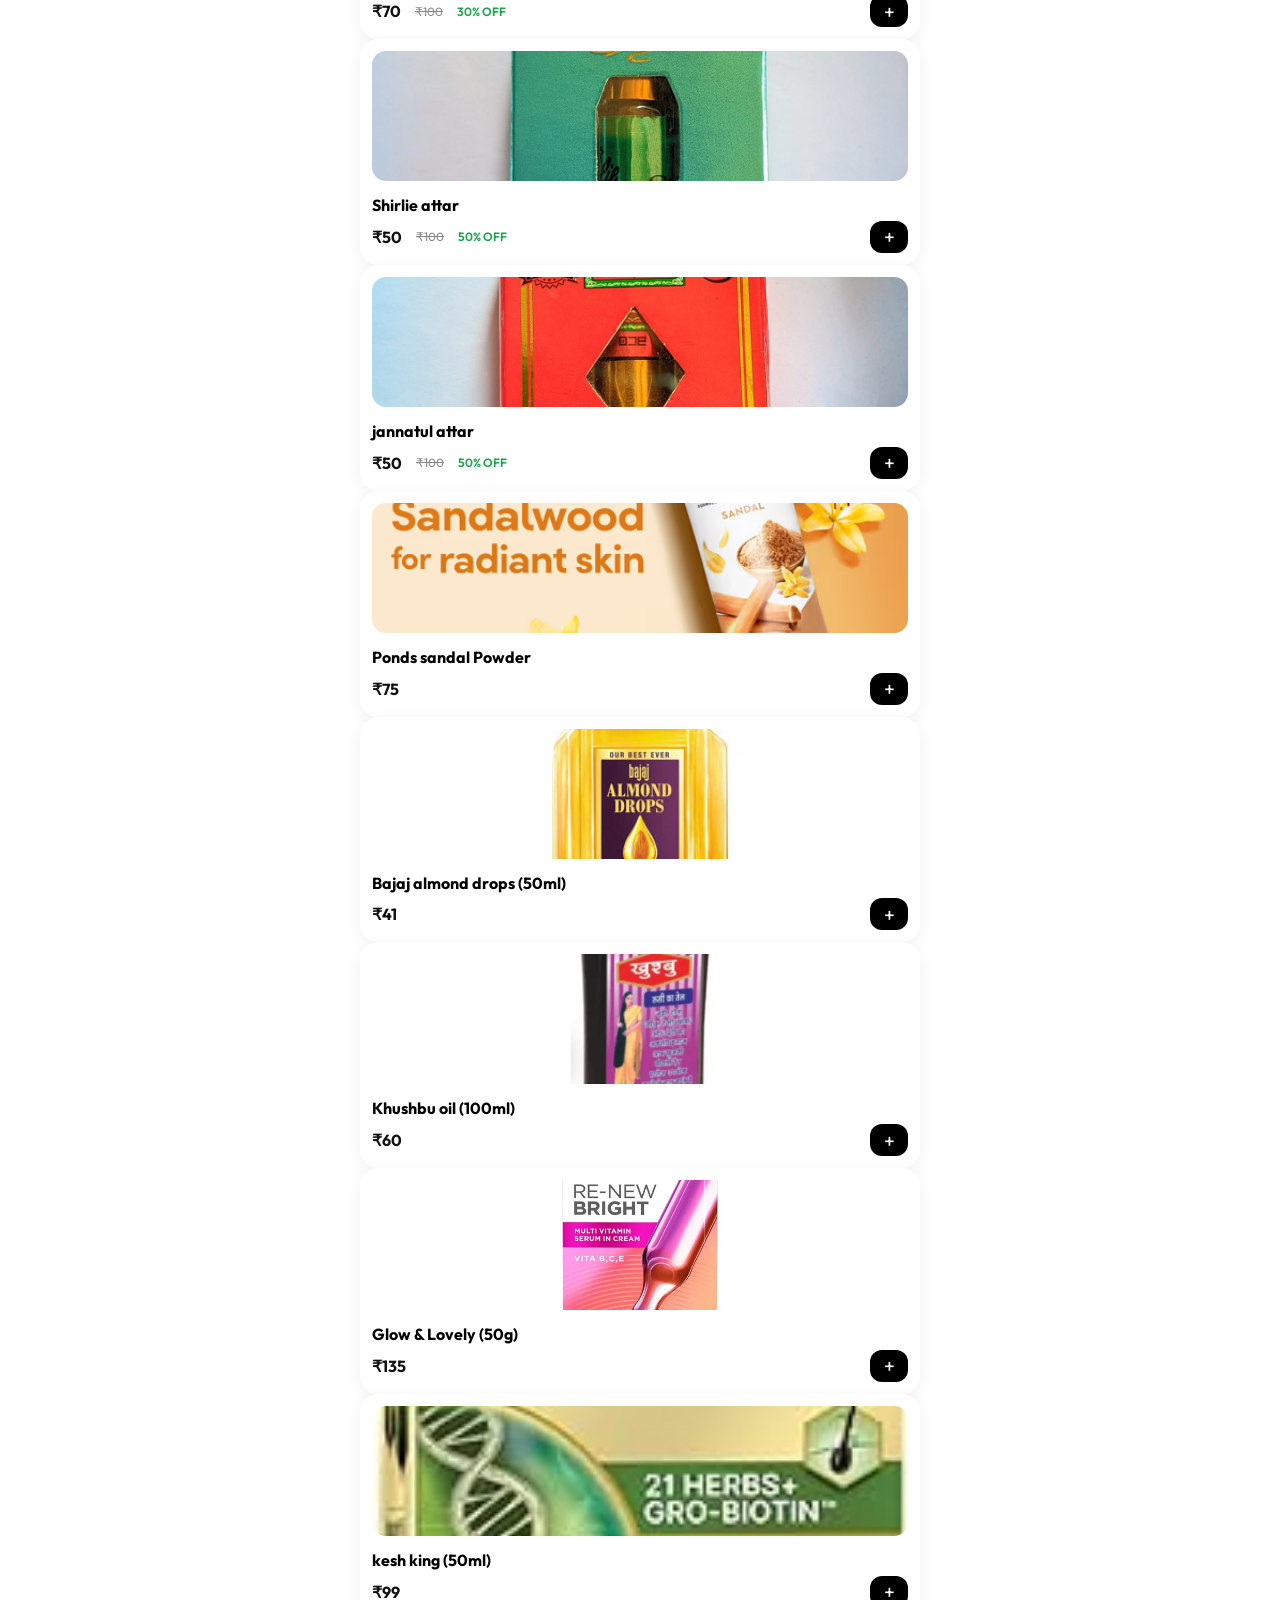
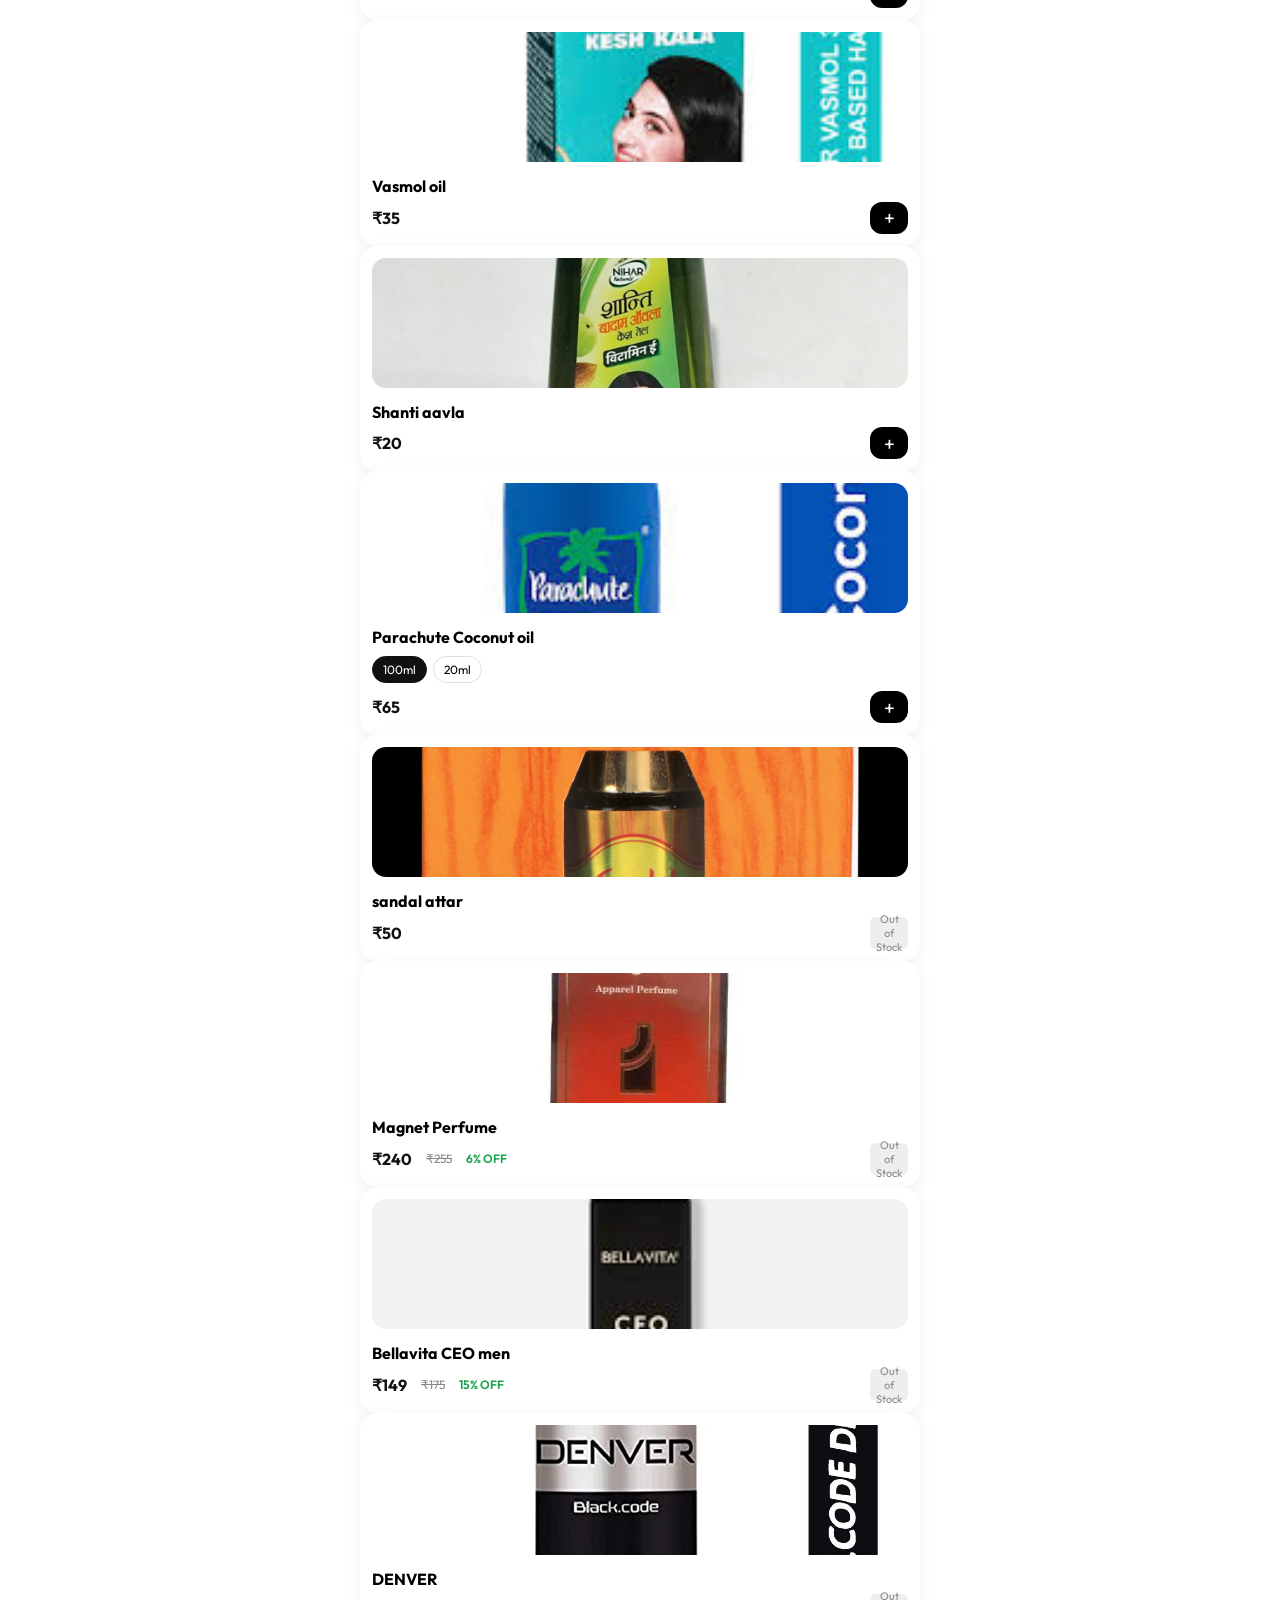
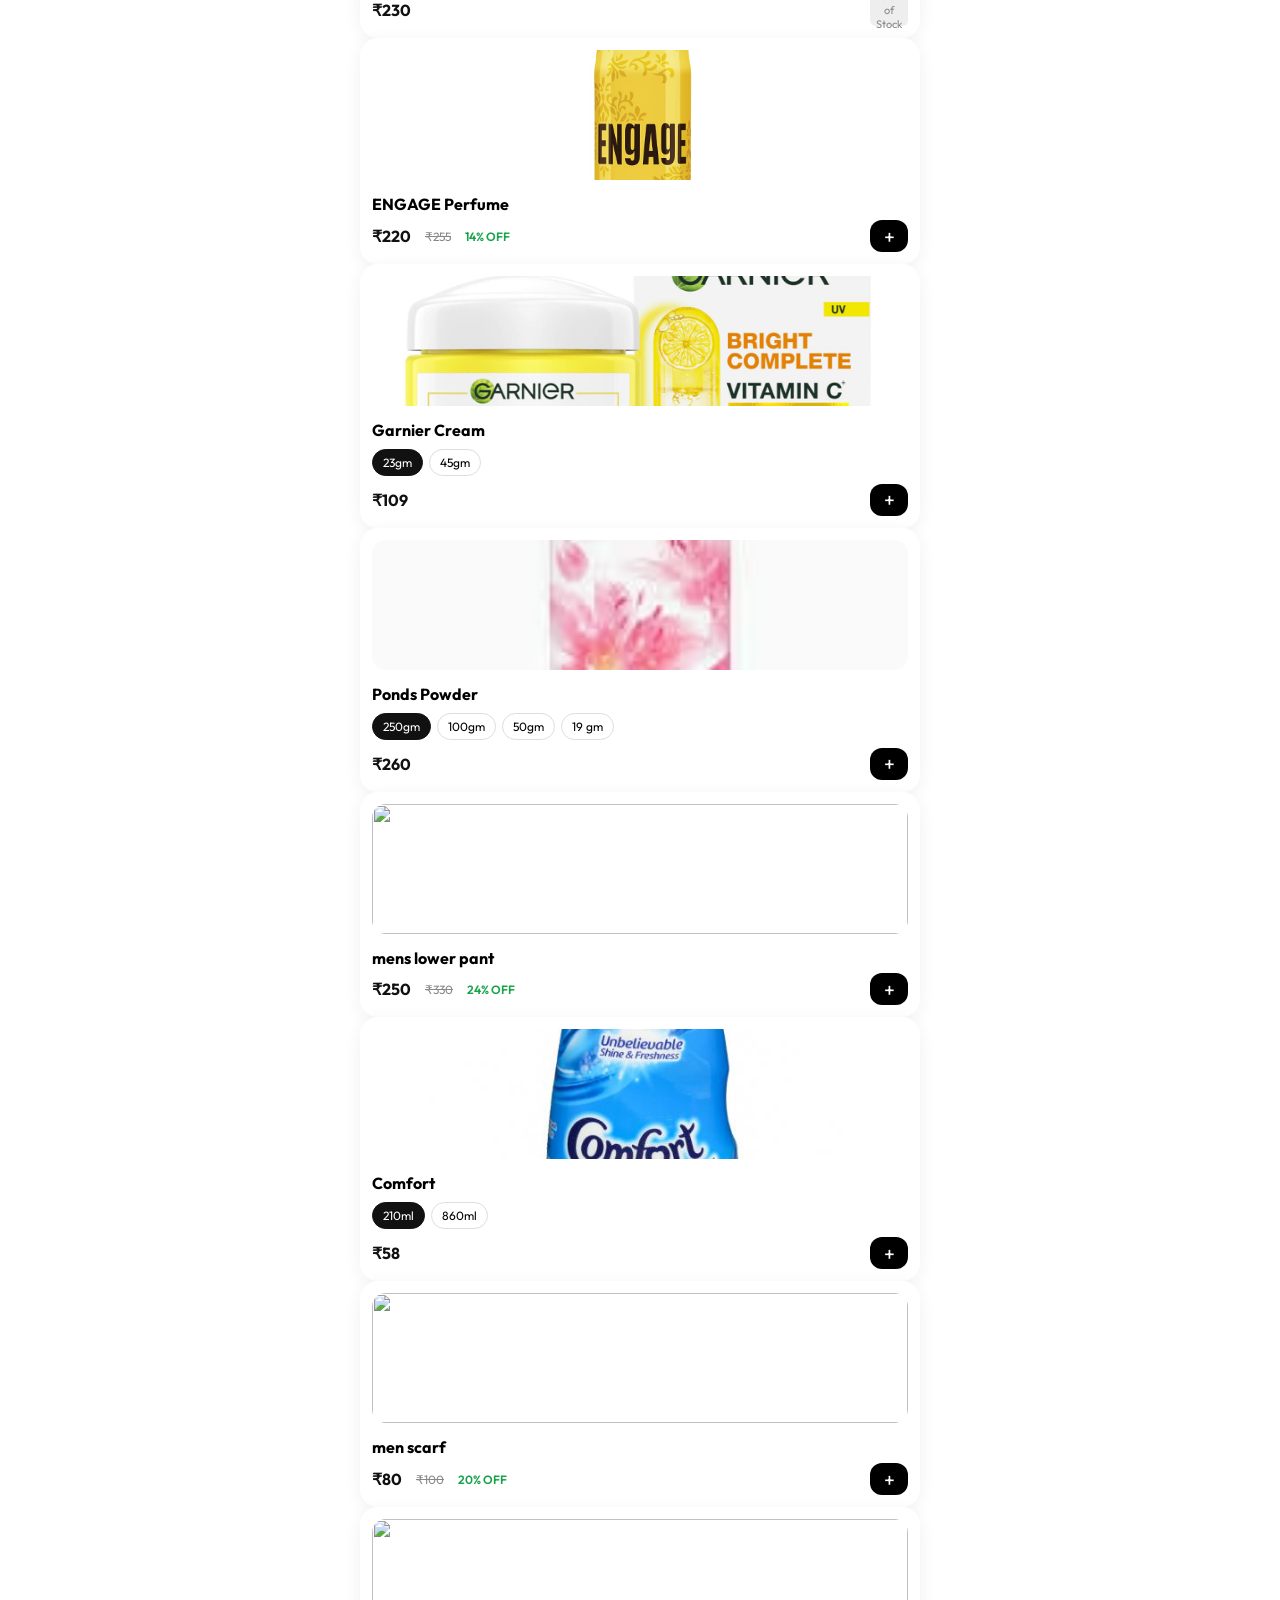
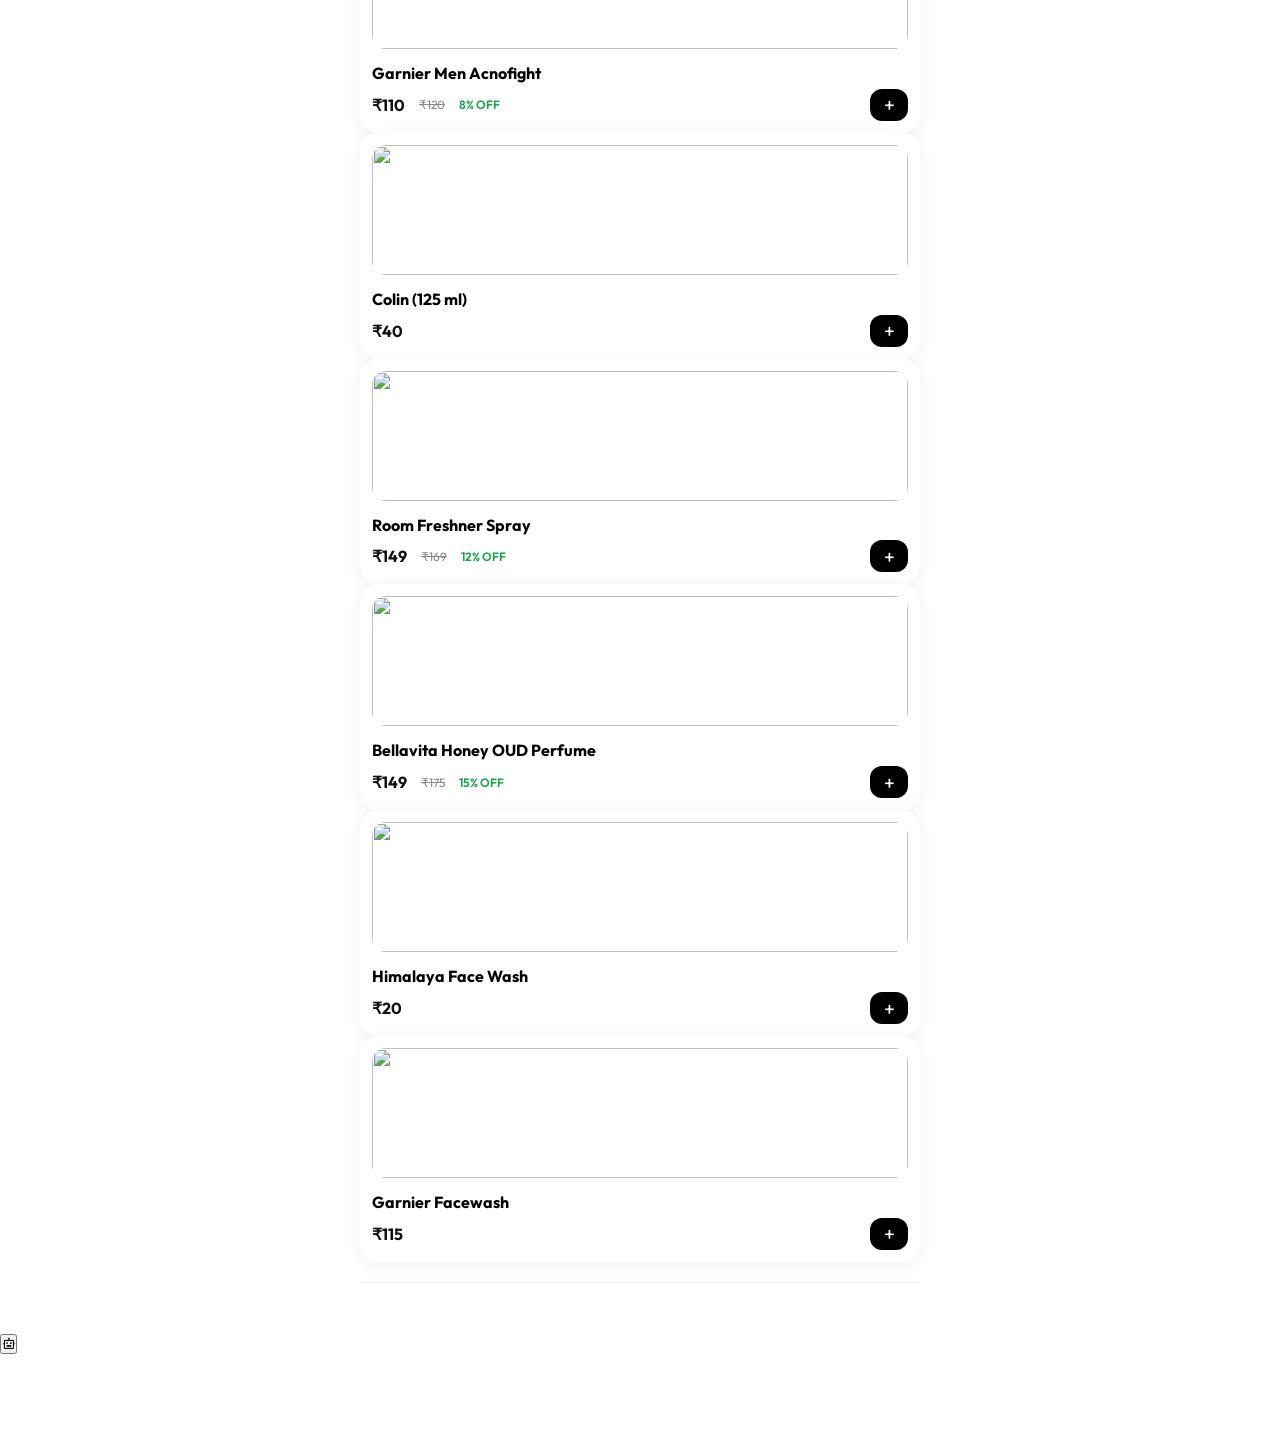
==== commit 36cd202c: "some modify in code" ====
--- a/index.html
+++ b/index.html
@@ -37,8 +37,8 @@
         <!-- HERO BANNER START -->
         <div class="hero-banner">
             <div class="hero-overlay">
-                <h2>❤️</h2>
-                <p>Cosmetics & General Store</p>
+                <h2>❤️DONGARWAR STORE</h2>
+                <p>Cosmetics • Beauty • Daily Essentials</p>
             </div>
         </div>
         <!-- HERO BANNER END -->
@@ -149,6 +149,51 @@
 
     <script src="js/app.js"></script>
 
+    <!-- Product Detail Modal -->
+    <div id="productModal" class="product-modal">
+        <div class="product-modal-content">
+
+            <span class="close-product" onclick="closeProductModal()">✕</span>
+
+            <img id="modalImg" class="modal-product-img">
+
+            <h2 id="modalName"></h2>
+
+            <div class="modal-price">
+                <span id="modalPrice"></span>
+                <span id="modalMrp"></span>
+            </div>
+
+            <button id="modalAddBtn" class="modal-add-btn">
+      Add To Cart
+    </button>
+
+        </div>
+    </div>
+
+    <div class="bottom-nav">
+
+        <div class="nav-item active-nav" onclick="scrollToTop()">
+            <div>🏠</div>
+            <span>Home</span>
+        </div>
+
+        <div class="nav-item" onclick="focusSearch()">
+            <div>🔍</div>
+            <span>Search</span>
+        </div>
+
+        <div class="nav-item" onclick="openCartNav()">
+            <div>🛒</div>
+            <span>Cart</span>
+        </div>
+
+        <div class="nav-item" onclick="showOffers()">
+            <div>🎁</div>
+            <span>Offers</span>
+        </div>
+
+    </div>
 </body>
 
 </html>
--- a/css/style.css
+++ b/css/style.css
@@ -19,7 +19,7 @@
 body {
     background: var(--gray);
     color: var(--dark);
-    padding-bottom: 120px;
+    padding-bottom: 80px;
     overflow-x: hidden;
 }
 
@@ -151,7 +151,11 @@
 /* --- SEARCH & CHIPS --- */
 
 .search-wrapper {
-    position: relative;
+    position: sticky;
+    top: 0;
+    z-index: 50;
+    background: #fff;
+    padding: 10px 0;
     margin-bottom: 15px;
 }
 
@@ -192,8 +196,8 @@
 }
 
 .chip {
-    padding: 10px 20px;
-    border-radius: 40px;
+    padding: 10px 18px;
+    border-radius: 999px;
     background: white;
     border: 1px solid #eee;
     font-size: 13px;
@@ -205,7 +209,7 @@
 }
 
 .chip.active {
-    background: var(--dark);
+    background: #111827;
     color: white;
     border-color: var(--dark);
 }
@@ -268,26 +272,23 @@
 .card {
     min-width: 210px;
     background: white;
-    border-radius: 24px;
-    padding: 10px;
-    box-shadow: 0 8px 20px rgba(0, 0, 0, 0.06);
-    transition: 0.2s;
-}
-
-.card {
+    border-radius: 18px;
+    padding: 12px;
+    box-shadow: 0 4px 18px rgba(0, 0, 0, 0.06);
     transition: 0.25s;
 }
 
 .card:hover {
-    transform: translateY(-4px);
+    transform: translateY(-2px);
     box-shadow: 0 14px 30px rgba(0, 0, 0, 0.12);
 }
 
 .card img {
     width: 100%;
+    aspect-ratio: 1/1;
     height: 130px;
     object-fit: cover;
-    border-radius: 18px;
+    border-radius: 14px;
 }
 
 .card-title {
@@ -378,6 +379,8 @@
     flex-direction: column;
     transform: translateY(100%);
     transition: 0.3s;
+    padding-bottom: 90px;
+    overflow-y: auto;
 }
 
 .modal-overlay.show .modal-card {
@@ -545,8 +548,8 @@
 .hero-overlay {
     position: absolute;
     inset: 0;
-    backdrop-filter: blur(3px);
-    background: rgba(0, 0, 0, 0.3);
+    backdrop-filter: blur(10px);
+    background: rgba(255, 255, 255, .15);
     display: flex;
     flex-direction: column;
     justify-content: center;
@@ -601,7 +604,7 @@
 /* Modal smooth */
 
 .modal-card {
-    border-radius: 22px;
+    border-radius: 25px 25px 0 0;
     animation: pop 0.3s ease;
 }
 
@@ -725,4 +728,134 @@
     background: #111;
     color: white;
     border-color: #111;
+}
+
+.product-modal {
+    position: fixed;
+    inset: 0;
+    background: rgba(0, 0, 0, .6);
+    display: none;
+    justify-content: center;
+    align-items: center;
+    z-index: 9999;
+}
+
+.product-modal.show {
+    display: flex;
+}
+
+.product-modal-content {
+    width: 90%;
+    max-width: 420px;
+    background: #fff;
+    border-radius: 20px;
+    padding: 20px;
+    position: relative;
+    animation: popup .25s ease;
+}
+
+@keyframes popup {
+    from {
+        transform: scale(.9);
+        opacity: 0;
+    }
+    to {
+        transform: scale(1);
+        opacity: 1;
+    }
+}
+
+.modal-product-img {
+    width: 100%;
+    height: 280px;
+    object-fit: cover;
+    border-radius: 16px;
+}
+
+#modalName {
+    margin-top: 12px;
+    font-size: 20px;
+}
+
+.modal-price {
+    margin-top: 10px;
+}
+
+#modalPrice {
+    font-size: 22px;
+    font-weight: 700;
+}
+
+#modalMrp {
+    text-decoration: line-through;
+    color: #888;
+    margin-left: 8px;
+}
+
+.modal-add-btn {
+    width: 100%;
+    margin-top: 16px;
+    border: none;
+    background: #111827;
+    color: #fff;
+    padding: 14px;
+    border-radius: 12px;
+    font-size: 16px;
+    cursor: pointer;
+}
+
+.close-product {
+    position: absolute;
+    top: 10px;
+    right: 14px;
+    font-size: 22px;
+    cursor: pointer;
+}
+
+.bottom-nav {
+    position: fixed;
+    bottom: 0;
+    left: 0;
+    width: 100%;
+    height: 65px;
+    background: #fff;
+    display: flex;
+    justify-content: space-around;
+    align-items: center;
+    box-shadow: 0 -2px 15px rgba(0, 0, 0, .08);
+    z-index: 999;
+}
+
+.nav-item {
+    display: flex;
+    flex-direction: column;
+    align-items: center;
+    font-size: 12px;
+    cursor: pointer;
+    color: #777;
+}
+
+.nav-item div {
+    font-size: 22px;
+}
+
+.active-nav {
+    color: #111827;
+    font-weight: 600;
+}
+
+#cartCount {
+    animation: pulse 1.5s infinite;
+}
+
+@keyframes pulse {
+    0% {
+        transform: scale(1);
+    }
+    50% {
+        transform: scale(1.15);
+    }
+    100% {
+        transform: scale(1);
+    }
 }
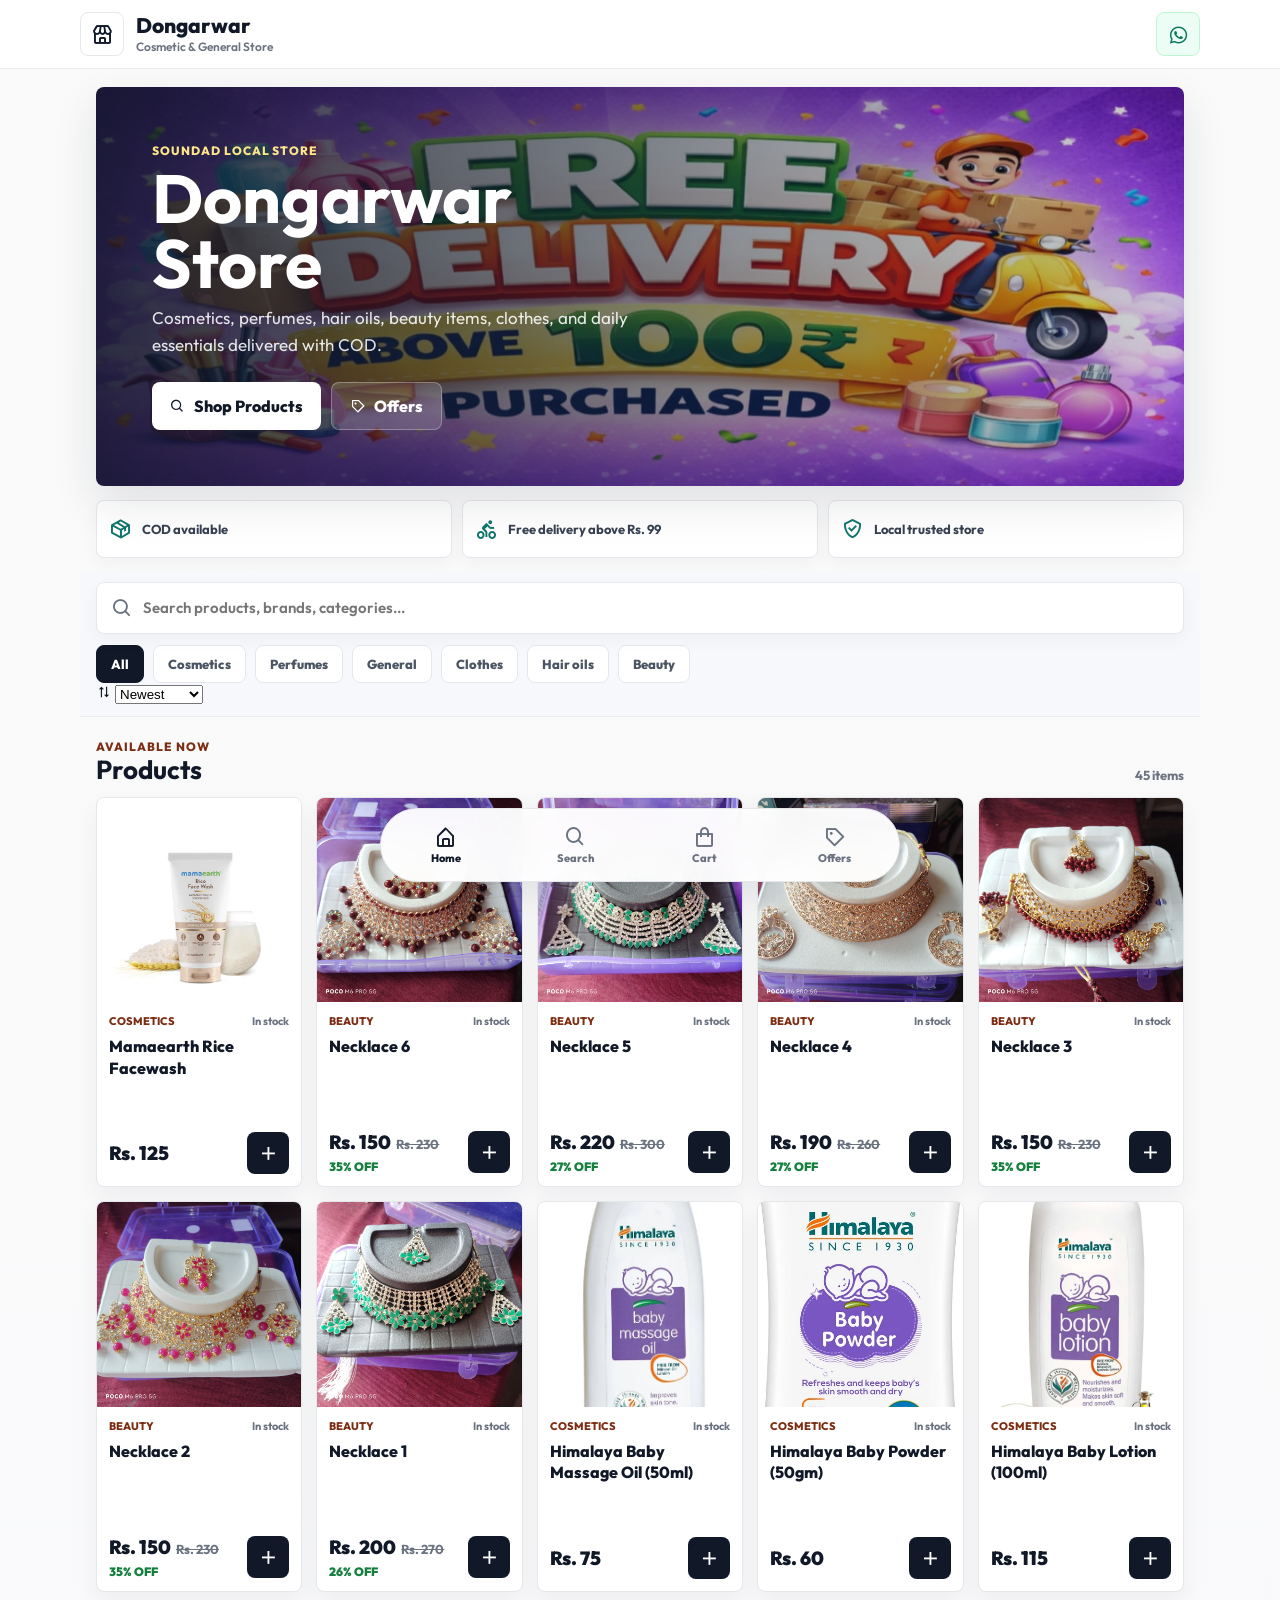
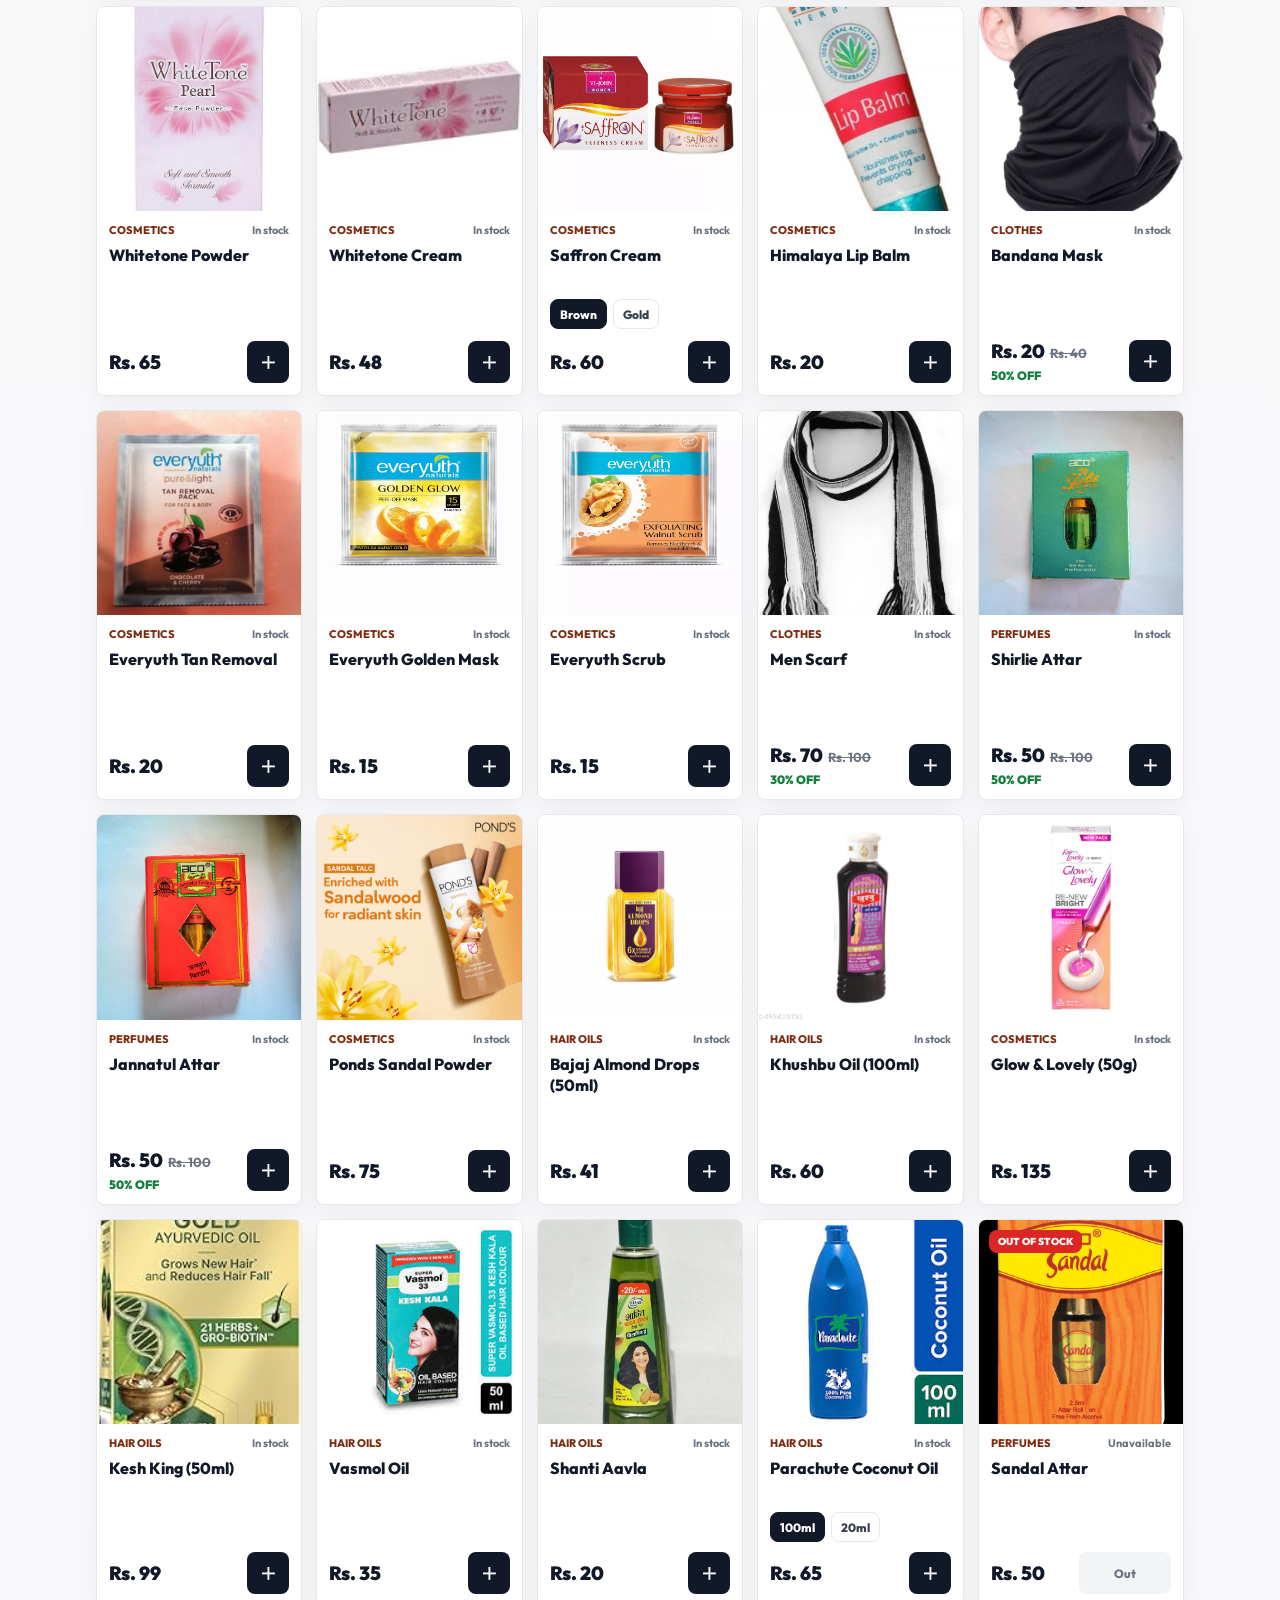
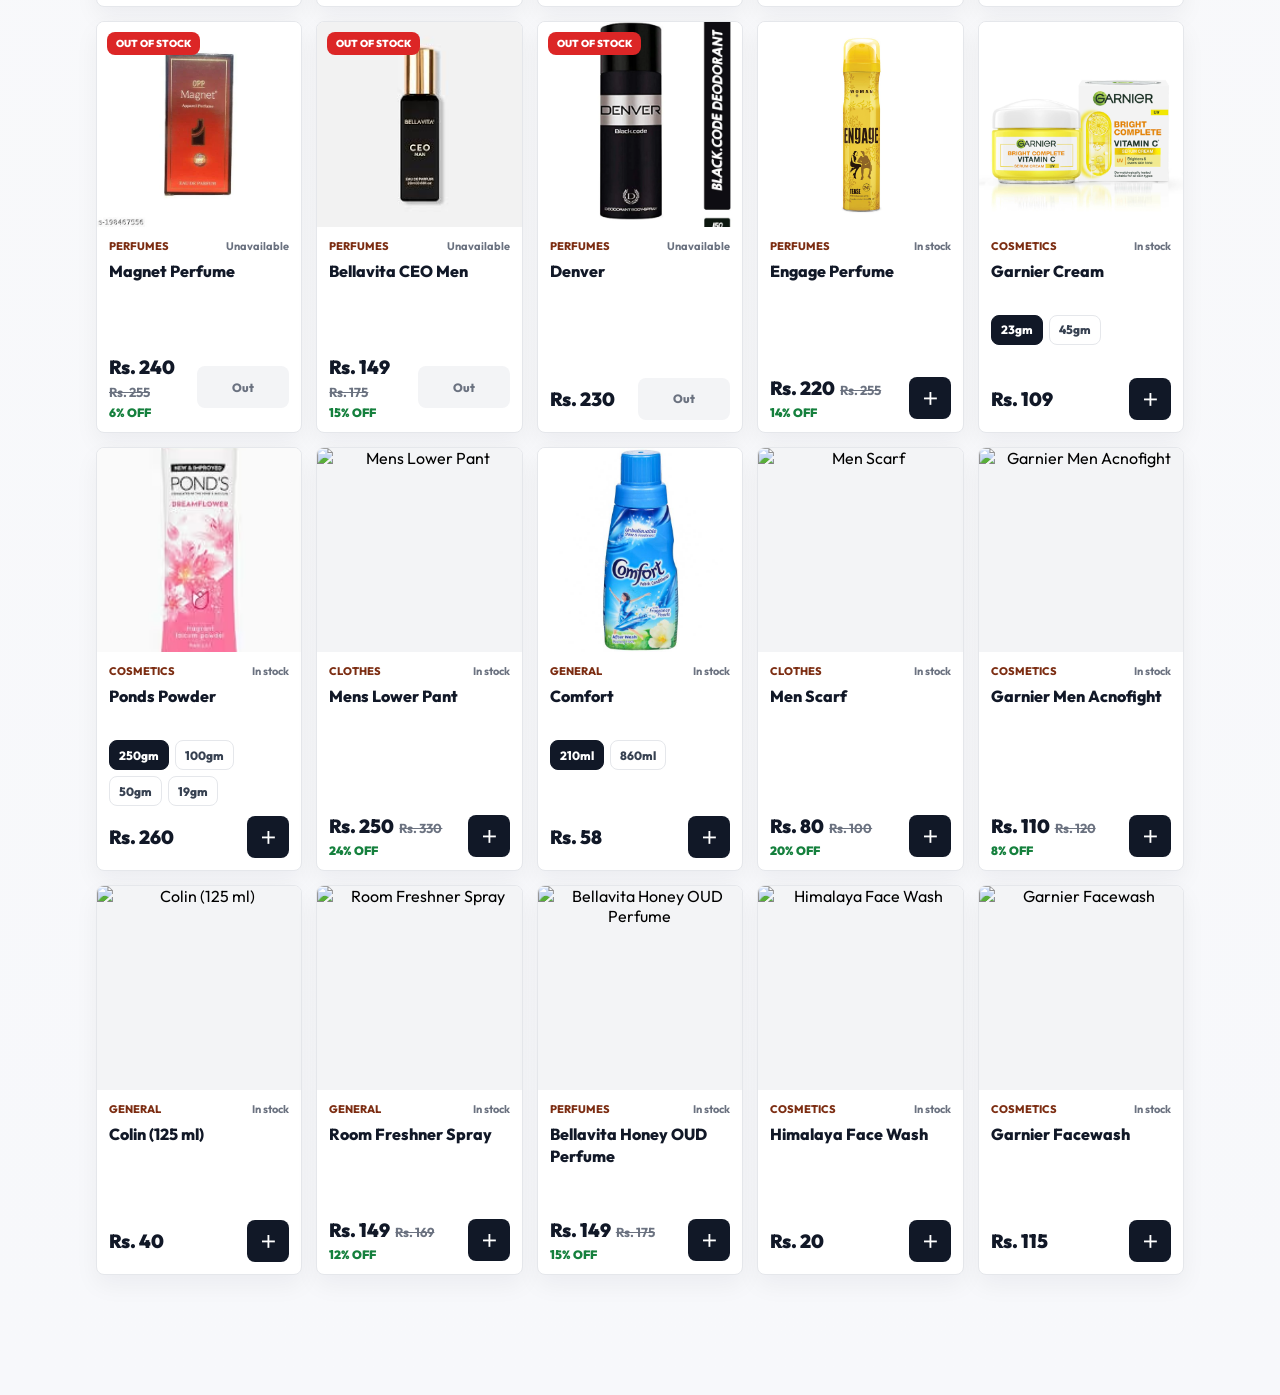
==== commit 45931b7b: "update" ====
--- a/index.html
+++ b/index.html
@@ -1,199 +1,212 @@
-<!DOCTYPE html>
-<html lang="en">
-
-<head>
-    <meta charset="UTF-8" />
-    <meta name="viewport" content="width=device-width, initial-scale=1.0, maximum-scale=1.0, user-scalable=no">
-    <title>DONGARWAR • Cosmetic & General Store App</title>
-
-    <link href="https://fonts.googleapis.com/css2?family=Outfit:wght@300;400;500;700;800&display=swap" rel="stylesheet">
-    <link href="https://unpkg.com/boxicons@2.1.4/css/boxicons.min.css" rel="stylesheet">
-    <link rel="stylesheet" href="css/style.css">
-
-    <style>
-
-    </style>
-</head>
-
-<body>
-    <div id="splash">
-        <div class="splash-text">DONGARWAR</div>
-    </div>
-
-    <div class="header">
-        <div class="logo">DON<span>GARWAR</span></div>
-        <a href="https://wa.me/919322144882" target="_blank" style="color:var(--dark); font-size:26px;"><i class='bx bxl-whatsapp'></i></a>
-    </div>
-
-    <div class="ticker-wrap">
-        <div class="ticker">
-            <span>⚡ DONGARWAR = fast • local • savage 😈🔥</span>
-            <span>⚡ DONGARWAR STORE</span>
-            <span>⚡ COSMETIC AND GENERAL STORE SOUNDAD❤️</span>
-        </div>
-    </div>
-
-    <div class="container">
-        <!-- HERO BANNER START -->
-        <div class="hero-banner">
-            <div class="hero-overlay">
-                <h2>❤️DONGARWAR STORE</h2>
-                <p>Cosmetics • Beauty • Daily Essentials</p>
-            </div>
-        </div>
-        <!-- HERO BANNER END -->
-
-        <div class="search-wrapper">
-            <i class='bx bx-search search-icon'></i>
-            <input class="search-box" id="searchInput" placeholder="Search products...">
-        </div>
-
-        <div class="category-sticky">
-            <div class="chips" id="categoryChips"></div>
-        </div>
-
-        <div id="storesWrap"></div>
-    </div>
-
-    <div class="fab-cart" id="miniCartBtn">
-        <i class='bx bxs-shopping-bag'></i>
-        <span id="cartCount">0</span>
-    </div>
-
-    <button class="fab-ai" id="aiBtn"><i class='bx bx-bot'></i></button>
-
-    <div class="modal-overlay" id="cartModalBg">
-        <div class="modal-card">
-            <div style="display:flex; justify-content:space-between; margin-bottom:15px;">
-                <h2 style="font-weight:800;">Your Cart 🛒</h2>
-                <i class='bx bx-x' style="font-size:28px; cursor:pointer;" id="closeCartBtn"></i>
-            </div>
-            <div class="cart-list" id="cartItems"></div>
-            <div class="cod-badge">
-                💵 Cash on Delivery Available
-            </div>
-
-            <div class="bill-box" id="freeDeliveryBox">
-                <div style="font-weight:700; margin-bottom:8px;" id="freeText">
-                    ₹499 aur add karo for FREE DELIVERY 🚚
-                </div>
-                <div style="background:#eaeaea; border-radius:20px; overflow:hidden; height:10px;">
-                    <div id="freeBar" style="
-      height:100%;
-      width:0%;
-      background:linear-gradient(90deg,#2ed573,#1dd1a1);
-      transition:0.3s;">
-                    </div>
-                </div>
-            </div>
-
-            <div class="bill-box">
-                <div style="display:flex; justify-content:space-between; font-weight:800; font-size:18px;">
-                    <span>Total</span> <span id="total">₹0</span>
-                </div>
-            </div>
-            <button class="checkout-btn" id="openFormBtn">Checkout Now <i class='bx bx-right-arrow-alt'></i></button>
-        </div>
-    </div>
-
-    <div class="modal-overlay" id="formModalBg">
-        <div class="modal-card">
-            <div style="display:flex; justify-content:space-between; margin-bottom:15px;">
-                <h2 style="font-weight:800;">Delivery Details 📍</h2>
-                <i class='bx bx-x' style="font-size:28px; cursor:pointer;" id="closeFormBtn"></i>
-            </div>
-            <input type="text" id="userName" class="form-input" placeholder="Full Name">
-            <input type="number" id="userPhone" class="form-input" placeholder="WhatsApp Number">
-            <textarea id="userAddress" class="form-input" placeholder="Complete Address" rows="3"></textarea>
-
-            <button class="checkout-btn" style="background:var(--dark);" id="finalCheckoutBtn">Confirm Order via WhatsApp</button>
-        </div>
-    </div>
-
-    <div class="toast" id="toast"></div>
-
-    <script>
-    </script>
-    <!-- IMAGE PREVIEW MODAL -->
-    <div class="modal-overlay" id="imgModal">
-        <div class="modal-card" style="padding:0; position:relative;">
-
-            <!-- CLOSE BUTTON -->
-            <span onclick="closeImg()" style="
-      position:absolute;
-      top:12px;
-      right:12px;
-      z-index:10;
-      font-size:28px;
-      color:white;
-      background:rgba(0,0,0,0.6);
-      width:42px;
-      height:42px;
-      display:flex;
-      align-items:center;
-      justify-content:center;
-      border-radius:50%;
-      cursor:pointer;
-    ">✕</span>
-
-            <!-- IMAGE -->
-            <img id="previewImg" src="" style="
-      width:100%;
-      max-height:90vh;
-      object-fit:contain;
-      border-radius:0 0 20px 20px;
-      background:black;
-    ">
-        </div>
-    </div>
-
-    <script src="js/app.js"></script>
-
-    <!-- Product Detail Modal -->
-    <div id="productModal" class="product-modal">
-        <div class="product-modal-content">
-
-            <span class="close-product" onclick="closeProductModal()">✕</span>
-
-            <img id="modalImg" class="modal-product-img">
-
-            <h2 id="modalName"></h2>
-
-            <div class="modal-price">
-                <span id="modalPrice"></span>
-                <span id="modalMrp"></span>
-            </div>
-
-            <button id="modalAddBtn" class="modal-add-btn">
-      Add To Cart
-    </button>
-
-        </div>
-    </div>
-
-    <div class="bottom-nav">
-
-        <div class="nav-item active-nav" onclick="scrollToTop()">
-            <div>🏠</div>
-            <span>Home</span>
-        </div>
-
-        <div class="nav-item" onclick="focusSearch()">
-            <div>🔍</div>
-            <span>Search</span>
-        </div>
-
-        <div class="nav-item" onclick="openCartNav()">
-            <div>🛒</div>
-            <span>Cart</span>
-        </div>
-
-        <div class="nav-item" onclick="showOffers()">
-            <div>🎁</div>
-            <span>Offers</span>
-        </div>
-
-    </div>
-</body>
-
+<!DOCTYPE html>
+<html lang="en">
+
+<head>
+    <meta charset="UTF-8" />
+    <meta name="viewport" content="width=device-width, initial-scale=1.0" />
+    <meta name="theme-color" content="#111827" />
+    <meta name="description" content="Dongarwar Cosmetic and General Store - shop cosmetics, perfumes, hair oils, clothes, beauty items, and daily essentials." />
+    <title>Dongarwar Store | Cosmetic & General Store</title>
+
+    <link rel="preconnect" href="https://fonts.googleapis.com">
+    <link rel="preconnect" href="https://fonts.gstatic.com" crossorigin>
+    <link href="https://fonts.googleapis.com/css2?family=Outfit:wght@400;500;600;700;800&display=swap" rel="stylesheet">
+    <link href="https://unpkg.com/boxicons@2.1.4/css/boxicons.min.css" rel="stylesheet">
+    <link rel="stylesheet" href="css/style.css">
+</head>
+
+<body>
+    <div id="splash" aria-hidden="true">
+        <div class="splash-mark">DS</div>
+        <div class="splash-text">Dongarwar Store</div>
+    </div>
+
+    <header class="header">
+        <button class="icon-btn menu-btn" type="button" aria-label="Go to top" onclick="scrollToTop()">
+            <i class='bx bx-store'></i>
+        </button>
+        <div class="brand">
+            <div class="logo">Dongarwar</div>
+            <span>Cosmetic & General Store</span>
+        </div>
+        <a class="icon-btn whatsapp-btn" href="https://wa.me/919322144882" target="_blank" rel="noreferrer" aria-label="Chat on WhatsApp">
+            <i class='bx bxl-whatsapp'></i>
+        </a>
+    </header>
+
+    <main class="container">
+        <section class="hero-banner">
+            <div class="hero-content">
+                <span class="eyebrow">Soundad local store</span>
+                <h1>Dongarwar Store</h1>
+                <p>Cosmetics, perfumes, hair oils, beauty items, clothes, and daily essentials delivered with COD.</p>
+                <div class="hero-actions">
+                    <button class="primary-action" type="button" onclick="focusSearch()">
+                        <i class='bx bx-search'></i>
+                        Shop Products
+                    </button>
+                    <button class="secondary-action" type="button" onclick="showOffers()">
+                        <i class='bx bx-purchase-tag'></i>
+                        Offers
+                    </button>
+                </div>
+            </div>
+        </section>
+
+        <section class="store-strip" aria-label="Store benefits">
+            <div>
+                <i class='bx bx-package'></i>
+                <span>COD available</span>
+            </div>
+            <div>
+                <i class='bx bx-cycling'></i>
+                <span>Free delivery above Rs. 99</span>
+            </div>
+            <div>
+                <i class='bx bx-check-shield'></i>
+                <span>Local trusted store</span>
+            </div>
+        </section>
+
+        <section class="toolbar" aria-label="Search and filters">
+            <div class="search-wrapper">
+                <i class='bx bx-search search-icon'></i>
+                <input class="search-box" id="searchInput" type="search" placeholder="Search products, brands, categories..." autocomplete="off">
+                <button class="clear-search" id="clearSearchBtn" type="button" aria-label="Clear search">
+                    <i class='bx bx-x'></i>
+                </button>
+            </div>
+            <div class="filter-row">
+                <div class="chips" id="categoryChips" aria-label="Product categories"></div>
+                <label class="sort-control" for="sortSelect">
+                    <i class='bx bx-sort-alt-2'></i>
+                    <select id="sortSelect" aria-label="Sort products">
+                        <option value="newest">Newest</option>
+                        <option value="price-low">Price: Low</option>
+                        <option value="price-high">Price: High</option>
+                        <option value="name">Name</option>
+                    </select>
+                </label>
+            </div>
+        </section>
+
+        <section class="section-head">
+            <div>
+                <span class="eyebrow dark">Available now</span>
+                <h2>Products</h2>
+            </div>
+            <span id="productCount" class="product-count"></span>
+        </section>
+
+        <div id="storesWrap"></div>
+    </main>
+
+    <button class="fab-cart" id="miniCartBtn" type="button" aria-label="Open cart">
+        <i class='bx bxs-shopping-bag'></i>
+        <span id="cartCount">0</span>
+    </button>
+
+    <div class="modal-overlay" id="cartModalBg" role="dialog" aria-modal="true" aria-labelledby="cartTitle">
+        <div class="modal-card">
+            <div class="modal-header">
+                <div>
+                    <span class="eyebrow dark">Your order</span>
+                    <h2 id="cartTitle">Cart</h2>
+                </div>
+                <button class="icon-btn close-btn" id="closeCartBtn" type="button" aria-label="Close cart">
+                    <i class='bx bx-x'></i>
+                </button>
+            </div>
+            <div class="cart-list" id="cartItems"></div>
+            <div class="delivery-box" id="freeDeliveryBox">
+                <div class="delivery-copy" id="freeText"></div>
+                <div class="progress-track">
+                    <div id="freeBar" class="progress-bar"></div>
+                </div>
+            </div>
+            <div class="bill-box">
+                <div><span>Subtotal</span><strong id="subtotal">Rs. 0</strong></div>
+                <div><span>Delivery</span><strong id="delivery">Rs. 0</strong></div>
+                <div class="grand-total"><span>Total</span><strong id="total">Rs. 0</strong></div>
+            </div>
+            <button class="checkout-btn" id="openFormBtn" type="button">
+                Checkout on WhatsApp
+                <i class='bx bx-right-arrow-alt'></i>
+            </button>
+        </div>
+    </div>
+
+    <div class="modal-overlay" id="formModalBg" role="dialog" aria-modal="true" aria-labelledby="detailsTitle">
+        <div class="modal-card">
+            <div class="modal-header">
+                <div>
+                    <span class="eyebrow dark">Almost done</span>
+                    <h2 id="detailsTitle">Delivery Details</h2>
+                </div>
+                <button class="icon-btn close-btn" id="closeFormBtn" type="button" aria-label="Close delivery form">
+                    <i class='bx bx-x'></i>
+                </button>
+            </div>
+            <label class="field-label" for="userName">Full name</label>
+            <input type="text" id="userName" class="form-input" placeholder="Enter full name">
+            <label class="field-label" for="userPhone">WhatsApp number</label>
+            <input type="tel" id="userPhone" class="form-input" placeholder="Enter mobile number">
+            <label class="field-label" for="userAddress">Complete address</label>
+            <textarea id="userAddress" class="form-input" placeholder="House no, area, landmark" rows="3"></textarea>
+
+            <button class="checkout-btn" id="finalCheckoutBtn" type="button">
+                Confirm Order
+                <i class='bx bxl-whatsapp'></i>
+            </button>
+        </div>
+    </div>
+
+    <div class="modal-overlay image-modal" id="imgModal" role="dialog" aria-modal="true" aria-label="Product image preview">
+        <div class="image-modal-card">
+            <button class="icon-btn image-close" onclick="closeImg()" type="button" aria-label="Close image preview">
+                <i class='bx bx-x'></i>
+            </button>
+            <img id="previewImg" src="" alt="Product preview">
+        </div>
+    </div>
+
+    <div id="productModal" class="product-modal" role="dialog" aria-modal="true" aria-labelledby="modalName">
+        <div class="product-modal-content">
+            <button class="icon-btn close-product" onclick="closeProductModal()" type="button" aria-label="Close product">
+                <i class='bx bx-x'></i>
+            </button>
+            <img id="modalImg" class="modal-product-img" alt="">
+            <h2 id="modalName"></h2>
+            <div class="modal-price">
+                <span id="modalPrice"></span>
+                <span id="modalMrp"></span>
+            </div>
+            <button id="modalAddBtn" class="modal-add-btn" type="button">Add To Cart</button>
+        </div>
+    </div>
+
+    <div class="toast" id="toast" role="status" aria-live="polite"></div>
+
+    <nav class="bottom-nav" aria-label="Primary navigation">
+        <button class="nav-item active-nav" type="button" onclick="scrollToTop()">
+            <i class='bx bx-home-alt'></i>
+            <span>Home</span>
+        </button>
+        <button class="nav-item" type="button" onclick="focusSearch()">
+            <i class='bx bx-search'></i>
+            <span>Search</span>
+        </button>
+        <button class="nav-item" type="button" onclick="openCartNav()">
+            <i class='bx bx-shopping-bag'></i>
+            <span>Cart</span>
+        </button>
+        <button class="nav-item" type="button" onclick="showOffers()">
+            <i class='bx bx-purchase-tag'></i>
+            <span>Offers</span>
+        </button>
+    </nav>
+
+    <script src="js/app.js"></script>
+</body>
+
 </html>
--- a/css/style.css
+++ b/css/style.css
@@ -1,368 +1,627 @@
 :root {
-    --primary: purple;
-    --dark: black;
-    --gray: white;
-    --white: white;
-    --shadow-soft: 0 10px 30px -10px rgba(0, 0, 0, 0.08);
-    --glass: rgba(255, 255, 255, 0.85);
-    --glass-border: 1px solid rgba(255, 255, 255, 0.5);
+    --ink: #111827;
+    --muted: #6b7280;
+    --line: #e5e7eb;
+    --surface: #ffffff;
+    --soft: #f7f8fb;
+    --brand: #7c2d12;
+    --brand-dark: #431407;
+    --accent: #0f766e;
+    --success: #15803d;
+    --danger: #dc2626;
+    --warning: #f59e0b;
+    --shadow: 0 18px 45px rgba(17, 24, 39, 0.11);
+    --shadow-soft: 0 10px 30px rgba(17, 24, 39, 0.08);
+    --radius: 8px;
+    --bottom-nav-height: 74px;
 }
 
 * {
+    box-sizing: border-box;
+}
+
+html {
+    scroll-behavior: smooth;
+}
+
+body {
     margin: 0;
-    padding: 0;
-    box-sizing: border-box;
-    font-family: 'Outfit', sans-serif;
-    -webkit-tap-highlight-color: transparent;
-}
-
-body {
-    background: var(--gray);
-    color: var(--dark);
-    padding-bottom: 80px;
+    min-height: 100vh;
+    background: linear-gradient(180deg, rgba(250, 250, 250, 0.92), rgba(247, 248, 251, 1)), #f7f8fb;
+    color: var(--ink);
+    font-family: "Outfit", system-ui, -apple-system, BlinkMacSystemFont, "Segoe UI", sans-serif;
+    padding-bottom: calc(var(--bottom-nav-height) + 24px);
     overflow-x: hidden;
 }
 
-
-/* --- HEADER --- */
+button,
+input,
+textarea {
+    font: inherit;
+}
+
+button {
+    cursor: pointer;
+}
+
+img {
+    max-width: 100%;
+    display: block;
+}
 
 .header {
-    background: var(--glass);
-    backdrop-filter: blur(15px);
-    -webkit-backdrop-filter: blur(15px);
     position: sticky;
     top: 0;
     z-index: 100;
-    padding: 15px 20px;
-    border-bottom: var(--glass-border);
+    display: grid;
+    grid-template-columns: 44px 1fr 44px;
+    align-items: center;
+    gap: 12px;
+    padding: 12px 16px;
+    background: rgba(255, 255, 255, 0.92);
+    border-bottom: 1px solid rgba(229, 231, 235, 0.85);
+    backdrop-filter: blur(16px);
+    -webkit-backdrop-filter: blur(16px);
+}
+
+.brand {
+    min-width: 0;
+}
+
+.logo {
+    color: var(--ink);
+    font-size: 21px;
+    font-weight: 800;
+    line-height: 1;
+    letter-spacing: 0;
+}
+
+.brand span {
+    display: block;
+    margin-top: 3px;
+    color: var(--muted);
+    font-size: 12px;
+    font-weight: 600;
+    white-space: nowrap;
+    overflow: hidden;
+    text-overflow: ellipsis;
+}
+
+.icon-btn {
+    width: 44px;
+    height: 44px;
+    border: 1px solid var(--line);
+    border-radius: var(--radius);
+    background: var(--surface);
+    color: var(--ink);
+    display: inline-grid;
+    place-items: center;
+    text-decoration: none;
+    transition: transform 0.18s ease, border-color 0.18s ease, background 0.18s ease;
+}
+
+.icon-btn:hover {
+    transform: translateY(-1px);
+    border-color: #cbd5e1;
+}
+
+.icon-btn i {
+    font-size: 23px;
+}
+
+.whatsapp-btn {
+    background: #ecfdf5;
+    border-color: #bbf7d0;
+    color: #047857;
+}
+
+.container {
+    width: min(1120px, 100%);
+    margin: 0 auto;
+    padding: 18px 16px 0;
+}
+
+.hero-banner {
+    min-height: 310px;
+    position: relative;
+    overflow: hidden;
+    border-radius: var(--radius);
+    background-image: linear-gradient(90deg, rgba(17, 24, 39, 0.88), rgba(17, 24, 39, 0.54), rgba(17, 24, 39, 0.18)), url("../images/banner2..jpeg");
+    background-size: cover;
+    background-position: center;
+    box-shadow: var(--shadow);
+}
+
+.hero-content {
+    width: min(620px, 100%);
+    min-height: 310px;
+    display: flex;
+    flex-direction: column;
+    justify-content: center;
+    padding: clamp(26px, 6vw, 56px);
+    color: #fff;
+}
+
+.eyebrow {
+    color: #fde68a;
+    font-size: 12px;
+    font-weight: 800;
+    text-transform: uppercase;
+    letter-spacing: 0.08em;
+}
+
+.eyebrow.dark {
+    color: var(--brand);
+}
+
+.hero-content h1 {
+    margin: 8px 0 10px;
+    font-size: clamp(38px, 8vw, 68px);
+    line-height: 0.95;
+    letter-spacing: 0;
+}
+
+.hero-content p {
+    max-width: 520px;
+    margin: 0;
+    color: rgba(255, 255, 255, 0.88);
+    font-size: 17px;
+    line-height: 1.55;
+}
+
+.hero-actions {
+    display: flex;
+    flex-wrap: wrap;
+    gap: 10px;
+    margin-top: 24px;
+}
+
+.primary-action,
+.secondary-action,
+.checkout-btn,
+.modal-add-btn {
+    min-height: 48px;
+    border: 0;
+    border-radius: var(--radius);
+    display: inline-flex;
+    align-items: center;
+    justify-content: center;
+    gap: 8px;
+    font-weight: 800;
+    transition: transform 0.18s ease, box-shadow 0.18s ease, opacity 0.18s ease;
+}
+
+.primary-action {
+    padding: 0 18px;
+    background: #fff;
+    color: var(--ink);
+}
+
+.secondary-action {
+    padding: 0 18px;
+    background: rgba(255, 255, 255, 0.14);
+    color: #fff;
+    border: 1px solid rgba(255, 255, 255, 0.28);
+}
+
+.primary-action:hover,
+.secondary-action:hover,
+.checkout-btn:hover,
+.modal-add-btn:hover {
+    transform: translateY(-1px);
+}
+
+.store-strip {
+    display: grid;
+    grid-template-columns: repeat(3, 1fr);
+    gap: 10px;
+    margin: 14px 0;
+}
+
+.store-strip div {
+    min-height: 58px;
+    display: flex;
+    align-items: center;
+    gap: 10px;
+    padding: 12px;
+    background: var(--surface);
+    border: 1px solid var(--line);
+    border-radius: var(--radius);
+    box-shadow: 0 6px 18px rgba(17, 24, 39, 0.04);
+}
+
+.store-strip i {
+    color: var(--accent);
+    font-size: 23px;
+}
+
+.store-strip span {
+    color: #374151;
+    font-size: 13px;
+    font-weight: 700;
+}
+
+.toolbar {
+    position: sticky;
+    top: 69px;
+    z-index: 90;
+    margin: 0 -16px 18px;
+    padding: 10px 16px 12px;
+    background: rgba(247, 248, 251, 0.92);
+    border-bottom: 1px solid rgba(229, 231, 235, 0.7);
+    backdrop-filter: blur(16px);
+    -webkit-backdrop-filter: blur(16px);
+}
+
+.search-wrapper {
+    position: relative;
+}
+
+.search-box {
+    width: 100%;
+    height: 52px;
+    padding: 0 46px;
+    color: var(--ink);
+    background: var(--surface);
+    border: 1px solid var(--line);
+    border-radius: var(--radius);
+    outline: none;
+    box-shadow: 0 6px 18px rgba(17, 24, 39, 0.04);
+    font-size: 15px;
+    font-weight: 600;
+    transition: border-color 0.18s ease, box-shadow 0.18s ease;
+}
+
+.search-box:focus {
+    border-color: var(--accent);
+    box-shadow: 0 0 0 4px rgba(15, 118, 110, 0.1);
+}
+
+.search-icon,
+.clear-search {
+    position: absolute;
+    top: 50%;
+    transform: translateY(-50%);
+}
+
+.search-icon {
+    left: 15px;
+    color: var(--muted);
+    font-size: 22px;
+}
+
+.clear-search {
+    right: 8px;
+    width: 36px;
+    height: 36px;
+    border: 0;
+    border-radius: var(--radius);
+    background: transparent;
+    color: var(--muted);
+    display: none;
+    place-items: center;
+}
+
+.clear-search.show {
+    display: grid;
+}
+
+.chips {
+    display: flex;
+    gap: 9px;
+    margin-top: 11px;
+    overflow-x: auto;
+    scrollbar-width: none;
+}
+
+.chips::-webkit-scrollbar,
+.product-grid::-webkit-scrollbar {
+    display: none;
+}
+
+.chip {
+    height: 38px;
+    padding: 0 14px;
+    border: 1px solid var(--line);
+    border-radius: var(--radius);
+    background: var(--surface);
+    color: #4b5563;
+    white-space: nowrap;
+    font-size: 13px;
+    font-weight: 800;
+    transition: background 0.18s ease, color 0.18s ease, border-color 0.18s ease;
+}
+
+.chip.active {
+    background: var(--ink);
+    border-color: var(--ink);
+    color: #fff;
+}
+
+.section-head {
+    display: flex;
+    justify-content: space-between;
+    align-items: flex-end;
+    gap: 12px;
+    margin: 18px 0 14px;
+}
+
+.section-head h2 {
+    margin: 2px 0 0;
+    font-size: 26px;
+    line-height: 1;
+}
+
+.product-count {
+    color: var(--muted);
+    font-size: 13px;
+    font-weight: 700;
+    white-space: nowrap;
+}
+
+.shop-section {
+    margin-bottom: 22px;
+}
+
+.empty-state {
+    min-height: 260px;
+    display: grid;
+    place-items: center;
+    text-align: center;
+    padding: 32px 16px;
+    background: var(--surface);
+    border: 1px dashed #cbd5e1;
+    border-radius: var(--radius);
+}
+
+.empty-state i {
+    color: var(--muted);
+    font-size: 42px;
+}
+
+.empty-state h3 {
+    margin: 8px 0 4px;
+}
+
+.empty-state p {
+    margin: 0;
+    color: var(--muted);
+}
+
+.product-grid {
+    display: grid;
+    grid-template-columns: repeat(auto-fill, minmax(190px, 1fr));
+    gap: 14px;
+}
+
+.card {
+    position: relative;
+    min-width: 0;
+    display: flex;
+    flex-direction: column;
+    background: var(--surface);
+    border: 1px solid var(--line);
+    border-radius: var(--radius);
+    overflow: hidden;
+    box-shadow: 0 10px 24px rgba(17, 24, 39, 0.05);
+    transition: transform 0.18s ease, box-shadow 0.18s ease, border-color 0.18s ease;
+}
+
+.card:hover {
+    transform: translateY(-3px);
+    border-color: #cbd5e1;
+    box-shadow: var(--shadow-soft);
+}
+
+.product-image-btn {
+    width: 100%;
+    padding: 0;
+    border: 0;
+    background: #f3f4f6;
+}
+
+.product-image {
+    width: 100%;
+    aspect-ratio: 1 / 1;
+    object-fit: cover;
+}
+
+.card-body {
+    display: flex;
+    flex-direction: column;
+    flex: 1;
+    padding: 12px;
+}
+
+.card-meta {
+    display: flex;
+    justify-content: space-between;
+    gap: 8px;
+    margin-bottom: 8px;
+}
+
+.category-label {
+    color: var(--brand);
+    font-size: 11px;
+    font-weight: 800;
+    text-transform: uppercase;
+}
+
+.stock-note {
+    color: var(--muted);
+    font-size: 11px;
+    font-weight: 700;
+}
+
+.card-title {
+    min-height: 44px;
+    margin: 0;
+    color: var(--ink);
+    font-size: 16px;
+    font-weight: 800;
+    line-height: 1.35;
+}
+
+.variant-group {
+    display: flex;
+    flex-wrap: wrap;
+    gap: 6px;
+    min-height: 30px;
+    margin: 10px 0;
+}
+
+.variant-btn {
+    height: 30px;
+    padding: 0 9px;
+    border: 1px solid var(--line);
+    border-radius: var(--radius);
+    background: #fff;
+    color: #374151;
+    font-size: 12px;
+    font-weight: 800;
+}
+
+.variant-btn.active {
+    background: var(--ink);
+    border-color: var(--ink);
+    color: #fff;
+}
+
+.card-footer {
     display: flex;
     justify-content: space-between;
     align-items: center;
-    box-shadow: 0 4px 20px rgba(0, 0, 0, 0.03);
-}
-
-.logo {
-    font-size: 24px;
-    font-weight: 800;
-    color: var(--dark);
-    letter-spacing: -0.5px;
-}
-
-.logo span {
-    color: #5a189a;
-}
-
-
-/* --- TICKER --- */
-
-.ticker-wrap {
-    background: var(--dark);
-    color: white;
-    overflow: hidden;
-    height: 34px;
-    display: flex;
-    align-items: center;
-}
-
-.ticker {
-    display: inline-block;
-    white-space: nowrap;
-    animation: scroll 20s linear infinite;
-}
-
-.ticker span {
-    padding: 0 30px;
+    gap: 10px;
+    margin-top: auto;
+}
+
+.price-box {
+    display: flex;
+    flex-wrap: wrap;
+    align-items: baseline;
+    gap: 5px;
+}
+
+.selling-price {
+    color: var(--ink);
+    font-size: 19px;
+    font-weight: 900;
+}
+
+.mrp {
+    color: var(--muted);
+    font-size: 13px;
+    font-weight: 700;
+    text-decoration: line-through;
+}
+
+.discount {
+    color: var(--success);
     font-size: 12px;
-    font-weight: 600;
-    letter-spacing: 0.5px;
-    text-transform: uppercase;
-}
-
-@keyframes scroll {
-    0% {
-        transform: translateX(0);
-    }
-    100% {
-        transform: translateX(-100%);
-    }
-}
-
-.container {
-    padding: 20px;
-    max-width: 600px;
-    margin: 0 auto;
-}
-
-
-/* --- HERO BANNER --- */
-
-.hero-banner {
-    width: 100%;
-    height: 180px;
-    border-radius: 24px;
-    margin-bottom: 20px;
-    position: relative;
-    background-image: url('../images/banner2..jpeg');
-    background-size: cover;
-    background-position: center;
-    background-repeat: no-repeat;
-    box-shadow: 0 10px 30px -10px rgba(0, 0, 0, 0.08);
-    overflow: hidden;
-}
-
-.hero-img {
-    width: 100%;
-    height: 100%;
-    object-fit: cover;
-    animation: zoom 10s infinite alternate;
-}
-
-@keyframes zoom {
-    from {
-        transform: scale(1);
-    }
-    to {
-        transform: scale(1.1);
-    }
-}
-
-.hero-overlay {
+    font-weight: 900;
+}
+
+.add-btn {
+    width: 42px;
+    min-width: 42px;
+    height: 42px;
+    display: grid;
+    place-items: center;
+    border: 0;
+    border-radius: var(--radius);
+    background: var(--ink);
+    color: #fff;
+    font-size: 22px;
+    transition: transform 0.18s ease, opacity 0.18s ease;
+}
+
+.add-btn:hover {
+    transform: translateY(-1px);
+}
+
+.add-btn.out {
+    width: auto;
+    min-width: 92px;
+    padding: 0 10px;
+    background: #f3f4f6;
+    color: var(--muted);
+    font-size: 12px;
+    font-weight: 800;
+    cursor: not-allowed;
+}
+
+.stock-ribbon {
     position: absolute;
-    bottom: 0;
-    left: 0;
-    right: 0;
-    padding: 20px;
-    background: linear-gradient(to top, rgba(0, 0, 0, 0.6), transparent);
-    color: white;
-}
-
-.hero-overlay h2 {
-    font-weight: 800;
-    font-size: 24px;
-    margin: 0;
-}
-
-.hero-overlay p {
-    margin: 5px 0 0;
-    font-size: 14px;
-}
-
-
-/* --- SEARCH & CHIPS --- */
-
-.search-wrapper {
-    position: sticky;
-    top: 0;
-    z-index: 50;
-    background: #fff;
-    padding: 10px 0;
-    margin-bottom: 15px;
-}
-
-.search-box {
-    background: white;
-    padding: 14px 16px 14px 45px;
-    border-radius: 18px;
-    width: 100%;
-    border: 1px solid transparent;
-    box-shadow: var(--shadow-soft);
-    font-size: 15px;
-    font-weight: 500;
-    transition: 0.3s;
-}
-
-.search-box:focus {
-    border-color: var(--primary);
-    outline: none;
-    box-shadow: 0 5px 20px rgba(255, 75, 58, 0.15);
-}
-
-.search-icon {
-    position: absolute;
-    left: 15px;
-    top: 50%;
-    transform: translateY(-50%);
-    color: #888;
-    font-size: 20px;
-}
-
-.chips {
-    display: flex;
-    gap: 10px;
-    overflow-x: auto;
-    padding-bottom: 5px;
-    scrollbar-width: none;
-    margin-bottom: 20px;
-}
-
-.chip {
-    padding: 10px 18px;
-    border-radius: 999px;
-    background: white;
-    border: 1px solid #eee;
-    font-size: 13px;
-    font-weight: 600;
-    color: #666;
-    white-space: nowrap;
-    transition: 0.2s;
-    cursor: pointer;
-}
-
-.chip.active {
-    background: #111827;
-    color: white;
-    border-color: var(--dark);
-}
-
-
-/* --- STORES & CARDS --- */
-
-.shop-section {
-    margin-bottom: 30px;
-    animation: fadeInUp 0.5s ease;
-}
-
-.shop-section::after {
-    content: "";
-    display: block;
-    height: 1px;
-    background: #eee;
-    margin-top: 20px;
-}
-
-.shop-header {
-    display: flex;
-    justify-content: space-between;
-    align-items: center;
-    margin-bottom: 12px;
-}
-
-.shop-name {
-    font-size: 19px;
-    font-weight: 800;
-}
-
-.status-badge {
+    top: 10px;
+    left: 10px;
+    z-index: 2;
+    padding: 5px 9px;
+    background: var(--danger);
+    color: #fff;
+    border-radius: var(--radius);
     font-size: 10px;
-    padding: 5px 12px;
-    border-radius: 20px;
-    font-weight: 800;
-    color: white;
-    text-transform: uppercase;
-}
-
-.status-badge.online {
-    background: aquamarine;
-}
-
-.h-scroll {
-    display: flex;
-    gap: 15px;
-    overflow-x: auto;
-    padding: 5px 5px 25px;
-    scrollbar-width: none;
-}
-
-.v-grid {
-    display: grid;
-    grid-template-columns: repeat(2, 1fr);
-    gap: 15px;
-}
-
-.card {
-    min-width: 210px;
-    background: white;
-    border-radius: 18px;
-    padding: 12px;
-    box-shadow: 0 4px 18px rgba(0, 0, 0, 0.06);
-    transition: 0.25s;
-}
-
-.card:hover {
-    transform: translateY(-2px);
-    box-shadow: 0 14px 30px rgba(0, 0, 0, 0.12);
-}
-
-.card img {
-    width: 100%;
-    aspect-ratio: 1/1;
-    height: 130px;
-    object-fit: cover;
-    border-radius: 14px;
-}
-
-.card-title {
-    font-size: 16px;
-    font-weight: 700;
-    margin: 10px 0 5px;
-    line-height: 1.3;
-}
-
-.price {
-    font-size: 17px;
-    font-weight: 800;
-    color: red;
-}
-
-.add-btn {
-    width: 38px;
-    height: 38px;
-    background: var(--dark);
-    color: white;
-    border-radius: 12px;
-    border: none;
-    font-size: 20px;
-    cursor: pointer;
-}
-
-
-/* --- FLOATING UI --- */
+    font-weight: 900;
+}
 
 .fab-cart {
     position: fixed;
-    bottom: 95px;
-    right: 20px;
-    background: var(--dark);
-    color: white;
-    padding: 14px 24px;
-    border-radius: 40px;
-    font-weight: 700;
+    right: 18px;
+    bottom: calc(var(--bottom-nav-height) + 18px);
+    z-index: 110;
+    min-width: 76px;
+    height: 54px;
+    padding: 0 17px;
+    border: 0;
+    border-radius: 999px;
+    background: var(--ink);
+    color: #fff;
     display: flex;
     align-items: center;
-    gap: 10px;
-    z-index: 90;
-    transform: translateY(100px);
+    justify-content: center;
+    gap: 9px;
+    box-shadow: 0 16px 35px rgba(17, 24, 39, 0.3);
     opacity: 0;
-    transition: 0.3s;
-    box-shadow: 0 10px 30px rgba(0, 0, 0, 0.25);
+    pointer-events: none;
+    transform: translateY(20px);
+    transition: opacity 0.2s ease, transform 0.2s ease;
 }
 
 .fab-cart.visible {
+    opacity: 1;
+    pointer-events: auto;
     transform: translateY(0);
-    opacity: 1;
-}
-
-@keyframes float {
-    0%,
-    100% {
-        transform: translateY(0)
-    }
-    50% {
-        transform: translateY(-6px)
-    }
-}
-
-
-/* --- MODALS --- */
+}
+
+.fab-cart.bump {
+    transform: translateY(0) scale(1.05);
+}
+
+.fab-cart i {
+    font-size: 23px;
+}
+
+#cartCount {
+    min-width: 22px;
+    height: 22px;
+    display: grid;
+    place-items: center;
+    background: #fff;
+    color: var(--ink);
+    border-radius: 999px;
+    font-size: 12px;
+    font-weight: 900;
+}
 
 .modal-overlay {
     position: fixed;
     inset: 0;
-    background: rgba(0, 0, 0, 0.5);
-    backdrop-filter: blur(6px);
-    z-index: 200;
+    z-index: 220;
     display: none;
     align-items: flex-end;
+    justify-content: center;
+    background: rgba(15, 23, 42, 0.58);
+    backdrop-filter: blur(8px);
+    -webkit-backdrop-filter: blur(8px);
 }
 
 .modal-overlay.show {
@@ -370,492 +629,446 @@
 }
 
 .modal-card {
-    background: white;
-    width: 100%;
-    border-radius: 30px 30px 0 0;
-    padding: 25px;
-    max-height: 85vh;
-    display: flex;
-    flex-direction: column;
-    transform: translateY(100%);
-    transition: 0.3s;
-    padding-bottom: 90px;
+    width: min(560px, 100%);
+    max-height: 88vh;
     overflow-y: auto;
-}
-
-.modal-overlay.show .modal-card {
-    transform: translateY(0);
+    padding: 18px;
+    padding-bottom: 24px;
+    background: var(--surface);
+    border-radius: 18px 18px 0 0;
+    box-shadow: var(--shadow);
+    animation: slideUp 0.2s ease;
+}
+
+@keyframes slideUp {
+    from {
+        transform: translateY(18px);
+        opacity: 0.85;
+    }
+    to {
+        transform: translateY(0);
+        opacity: 1;
+    }
+}
+
+.modal-header {
+    display: flex;
+    align-items: flex-start;
+    justify-content: space-between;
+    gap: 12px;
+    margin-bottom: 14px;
+}
+
+.modal-header h2 {
+    margin: 2px 0 0;
+    font-size: 25px;
+}
+
+.close-btn {
+    flex: 0 0 auto;
 }
 
 .cart-list {
-    overflow-y: auto;
-    flex: 1;
-    margin-bottom: 15px;
+    display: grid;
+    gap: 10px;
+    margin-bottom: 12px;
+}
+
+.cart-empty {
+    padding: 28px 12px;
+    text-align: center;
+    color: var(--muted);
+    background: var(--soft);
+    border-radius: var(--radius);
 }
 
 .cart-item {
+    display: grid;
+    grid-template-columns: 54px 1fr auto;
+    align-items: center;
+    gap: 10px;
+    padding: 10px;
+    background: var(--soft);
+    border: 1px solid var(--line);
+    border-radius: var(--radius);
+}
+
+.cart-thumb {
+    width: 54px;
+    height: 54px;
+    object-fit: cover;
+    border-radius: var(--radius);
+    background: #fff;
+}
+
+.cart-name {
+    margin: 0;
+    font-size: 14px;
+    font-weight: 800;
+}
+
+.cart-price {
+    margin-top: 3px;
+    color: var(--muted);
+    font-size: 12px;
+    font-weight: 700;
+}
+
+.qty-ctrl {
+    display: grid;
+    grid-template-columns: 30px 28px 30px;
+    align-items: center;
+    overflow: hidden;
+    border: 1px solid var(--line);
+    border-radius: var(--radius);
+    background: #fff;
+}
+
+.qty-ctrl button {
+    height: 32px;
+    border: 0;
+    background: #fff;
+    color: var(--ink);
+    font-size: 18px;
+    font-weight: 900;
+}
+
+.qty-ctrl span {
+    text-align: center;
+    font-size: 13px;
+    font-weight: 900;
+}
+
+.delivery-box,
+.bill-box {
+    padding: 13px;
+    background: var(--soft);
+    border: 1px solid var(--line);
+    border-radius: var(--radius);
+    margin-bottom: 12px;
+}
+
+.delivery-copy {
+    margin-bottom: 8px;
+    color: #374151;
+    font-size: 13px;
+    font-weight: 800;
+}
+
+.progress-track {
+    height: 9px;
+    overflow: hidden;
+    background: #e5e7eb;
+    border-radius: 999px;
+}
+
+.progress-bar {
+    width: 0;
+    height: 100%;
+    background: linear-gradient(90deg, var(--accent), #22c55e);
+    transition: width 0.2s ease;
+}
+
+.bill-box {
+    display: grid;
+    gap: 8px;
+}
+
+.bill-box div {
     display: flex;
     justify-content: space-between;
-    padding: 12px 0;
-    border-bottom: 1px solid white;
-}
-
-.qty-ctrl {
-    display: flex;
     gap: 12px;
-    background: white;
-    padding: 5px 10px;
-    border-radius: 10px;
+    color: #4b5563;
+    font-size: 14px;
     font-weight: 700;
 }
 
-.bill-box {
-    background: #f9f9fb;
-    padding: 15px;
-    border-radius: 18px;
-    border: 1px dashed white;
-    margin-bottom: 15px;
+.bill-box strong {
+    color: var(--ink);
+}
+
+.bill-box .grand-total {
+    padding-top: 9px;
+    border-top: 1px solid var(--line);
+    color: var(--ink);
+    font-size: 18px;
 }
 
 .checkout-btn {
     width: 100%;
-    padding: 16px;
-    background: lightgreen;
-    color: white;
-    border: none;
-    border-radius: 16px;
-    font-weight: 700;
-    cursor: pointer;
-}
-
-
-/* Form Styling */
+    background: var(--ink);
+    color: #fff;
+    box-shadow: 0 12px 24px rgba(17, 24, 39, 0.18);
+}
+
+.checkout-btn:disabled {
+    opacity: 0.5;
+    cursor: not-allowed;
+    transform: none;
+}
+
+.field-label {
+    display: block;
+    margin: 12px 0 6px;
+    color: #374151;
+    font-size: 13px;
+    font-weight: 800;
+}
 
 .form-input {
     width: 100%;
+    min-height: 48px;
     padding: 12px;
-    margin-bottom: 15px;
-    border: 1px solid white;
-    border-radius: 10px;
-    font-size: 14px;
-}
-
-.ai-bubble {
-    background: white;
+    border: 1px solid var(--line);
+    border-radius: var(--radius);
+    background: #fff;
+    outline: none;
+    color: var(--ink);
+    resize: vertical;
+}
+
+.form-input:focus {
+    border-color: var(--accent);
+    box-shadow: 0 0 0 4px rgba(15, 118, 110, 0.1);
+}
+
+.image-modal {
+    align-items: center;
+    padding: 18px;
+}
+
+.image-modal-card {
+    position: relative;
+    width: min(720px, 100%);
+    max-height: 90vh;
+    background: #030712;
+    border-radius: var(--radius);
+    overflow: hidden;
+}
+
+.image-close {
+    position: absolute;
+    top: 10px;
+    right: 10px;
+    z-index: 3;
+    background: rgba(255, 255, 255, 0.92);
+}
+
+#previewImg {
+    width: 100%;
+    max-height: 90vh;
+    object-fit: contain;
+}
+
+.product-modal {
+    position: fixed;
+    inset: 0;
+    z-index: 230;
+    display: none;
+    align-items: center;
+    justify-content: center;
+    padding: 18px;
+    background: rgba(15, 23, 42, 0.58);
+    backdrop-filter: blur(8px);
+}
+
+.product-modal.show {
+    display: flex;
+}
+
+.product-modal-content {
+    position: relative;
+    width: min(440px, 100%);
     padding: 16px;
-    border-radius: 18px 18px 18px 4px;
-    margin: 15px 0;
+    background: #fff;
+    border-radius: var(--radius);
+    box-shadow: var(--shadow);
+}
+
+.close-product {
+    position: absolute;
+    top: 10px;
+    right: 10px;
+    z-index: 2;
+}
+
+.modal-product-img {
+    width: 100%;
+    aspect-ratio: 1 / 1;
+    object-fit: cover;
+    border-radius: var(--radius);
+    background: #f3f4f6;
+}
+
+#modalName {
+    margin: 13px 0 0;
+    font-size: 22px;
+}
+
+.modal-price {
+    display: flex;
+    gap: 8px;
+    align-items: baseline;
+    margin-top: 8px;
+}
+
+#modalPrice {
+    font-size: 24px;
+    font-weight: 900;
+}
+
+#modalMrp {
+    color: var(--muted);
+    text-decoration: line-through;
+    font-weight: 700;
+}
+
+.modal-add-btn {
+    width: 100%;
+    margin-top: 16px;
+    background: var(--ink);
+    color: #fff;
 }
 
 .toast {
     position: fixed;
-    top: 100px;
+    top: 86px;
     left: 50%;
-    transform: translateX(-50%);
-    background: black;
-    color: white;
-    padding: 10px 20px;
-    border-radius: 20px;
+    z-index: 1000;
+    max-width: calc(100% - 32px);
+    padding: 11px 16px;
+    border-radius: 999px;
+    background: var(--ink);
+    color: #fff;
+    font-size: 13px;
+    font-weight: 800;
     opacity: 0;
-    transition: 0.3s;
-    z-index: 1000;
+    pointer-events: none;
+    transform: translate(-50%, -8px);
+    transition: opacity 0.18s ease, transform 0.18s ease;
 }
 
 .toast.show {
     opacity: 1;
-}
-
-.cod-badge {
-    background: white;
-    color: green;
-    font-weight: 700;
-    padding: 12px;
-    border-radius: 14px;
-    text-align: center;
-    margin-bottom: 12px;
-    border: 1px dashed lightgreen;
+    transform: translate(-50%, 0);
 }
 
 #splash {
     position: fixed;
     inset: 0;
-    background: black;
-    display: flex;
-    align-items: center;
-    justify-content: center;
     z-index: 9999;
-    transition: opacity 0.12s ease;
+    display: grid;
+    place-items: center;
+    align-content: center;
+    gap: 12px;
+    background: var(--ink);
+    color: #fff;
+    transition: opacity 0.18s ease;
+}
+
+.splash-mark {
+    width: 68px;
+    height: 68px;
+    display: grid;
+    place-items: center;
+    border: 1px solid rgba(255, 255, 255, 0.28);
+    border-radius: var(--radius);
+    font-size: 24px;
+    font-weight: 900;
 }
 
 .splash-text {
-    font-size: 42px;
-    font-weight: 800;
-    color: white;
-    letter-spacing: 2px;
-    animation: splashAnim 0.7s ease-out forwards;
-}
-
-@keyframes splashAnim {
-    from {
-        opacity: 0;
-        transform: scale(0.7);
-    }
-    to {
-        opacity: 1;
-        transform: scale(1);
-    }
-}
-
-@media (max-width: 600px) {
-    #trendingWrap {
-        flex-wrap: nowrap;
-        overflow-x: auto;
-    }
-    #trendingWrap .card {
-        min-width: 210px;
-    }
-    .vertical-list {
-        display: grid;
-        grid-template-columns: repeat(2, 1fr);
-        gap: 15px;
-    }
-    .vertical-list .card {
-        width: 100%;
-        min-width: unset;
-    }
-}
-
-.category-sticky {
-    position: sticky;
-    top: 60px;
-    z-index: 80;
-    background: var(--gray);
-    padding-top: 10px;
-}
-
-
-/* Hero banner premium look */
-
-.hero-banner {
-    height: 180px;
-    border-radius: 20px;
-    overflow: hidden;
-    position: relative;
-    margin-bottom: 20px;
-    background: linear-gradient(135deg, #ff9a9e, #fad0c4);
-}
-
-.hero-overlay {
-    position: absolute;
-    inset: 0;
-    backdrop-filter: blur(10px);
-    background: rgba(255, 255, 255, .15);
-    display: flex;
-    flex-direction: column;
-    justify-content: center;
-    align-items: center;
-    color: white;
-}
-
-
-/* Category chips modern */
-
-.chips button {
-    padding: 8px 16px;
-    border-radius: 25px;
-    border: none;
-    background: rgba(255, 255, 255, 0.6);
-    backdrop-filter: blur(10px);
-    font-weight: 500;
-    transition: 0.3s;
-}
-
-.chips button:hover {
-    background: #111;
-    color: white;
-}
-
-
-/* Product card smooth */
-
-.product-card {
-    transition: 0.3s ease;
-    border-radius: 18px;
-}
-
-.product-card:hover {
-    transform: translateY(-6px);
-    box-shadow: 0 10px 25px rgba(0, 0, 0, 0.1);
-}
-
-
-/* Floating cart premium */
-
-.fab-cart {
-    box-shadow: 0 10px 25px rgba(0, 0, 0, 0.2);
-    transition: 0.3s;
-}
-
-.fab-cart:hover {
-    transform: scale(1.05);
-}
-
-
-/* Modal smooth */
-
-.modal-card {
-    border-radius: 25px 25px 0 0;
-    animation: pop 0.3s ease;
-}
-
-@keyframes pop {
-    from {
-        transform: scale(0.9);
-        opacity: 0;
-    }
-    to {
-        transform: scale(1);
-        opacity: 1;
-    }
-}
-
-.price-box {
-    display: flex;
-    align-items: center;
-    gap: 8px;
-}
-
-.selling-price {
-    font-size: 16px;
-    font-weight: 700;
-    color: #111;
-}
-
-.mrp {
-    font-size: 14px;
-    color: #888;
-    text-decoration: line-through;
-}
-
-.mrp {
-    text-decoration: line-through;
-    font-size: 12px;
-    color: #888;
-    margin-left: 6px;
-}
-
-.discount {
-    font-size: 12px;
-    font-weight: 600;
-    color: #16a34a;
-    margin-left: 6px;
-}
-
-.add-btn.out {
-    background: #ccc;
-    color: #666;
-    cursor: not-allowed;
-}
-
-.stock-ribbon {
-    position: absolute;
-    top: 8px;
-    left: 8px;
-    background: #e11d48;
-    color: white;
-    padding: 4px 10px;
-    font-size: 9px;
-    font-weight: 600;
-    border-radius: 6px;
-    z-index: 2;
-}
-
-.card img {
-    transition: 0.3s;
-}
-
-.card:has(.stock-ribbon) img {
-    filter: grayscale(40%) opacity(0.7);
-}
-
-.add-btn {
-    height: 32px;
-    min-width: 32px;
-    display: flex;
-    align-items: center;
-    justify-content: center;
-}
-
-.add-btn.out {
-    background: #eee;
-    color: #888;
-    font-size: 11px;
-    padding: 0 10px !important;
-    border-radius: 6px;
-    height: 32px;
-}
-
-.fab-cart {
-    transition: transform 0.2s ease;
-}
-
-.fab-cart.bump {
-    transform: scale(1.2);
-}
-
-.variant-group {
-    display: flex;
-    gap: 6px;
-    margin: 8px 0;
-    flex-wrap: wrap;
-}
-
-.variant-btn {
-    padding: 5px 10px;
-    border-radius: 20px;
-    border: 1px solid #ddd;
-    background: white;
-    font-size: 12px;
-    cursor: pointer;
-    transition: 0.2s ease;
-}
-
-.variant-btn:hover {
-    border-color: #111;
-}
-
-.variant-btn.active {
-    background: #111;
-    color: white;
-    border-color: #111;
-}
-
-.product-modal {
-    position: fixed;
-    inset: 0;
-    background: rgba(0, 0, 0, .6);
-    display: none;
-    justify-content: center;
-    align-items: center;
-    z-index: 9999;
-}
-
-.product-modal.show {
-    display: flex;
-}
-
-.product-modal-content {
-    width: 90%;
-    max-width: 420px;
-    background: #fff;
-    border-radius: 20px;
-    padding: 20px;
-    position: relative;
-    animation: popup .25s ease;
-}
-
-@keyframes popup {
-    from {
-        transform: scale(.9);
-        opacity: 0;
-    }
-    to {
-        transform: scale(1);
-        opacity: 1;
-    }
-}
-
-.modal-product-img {
-    width: 100%;
-    height: 280px;
-    object-fit: cover;
-    border-radius: 16px;
-}
-
-#modalName {
-    margin-top: 12px;
-    font-size: 20px;
-}
-
-.modal-price {
-    margin-top: 10px;
-}
-
-#modalPrice {
     font-size: 22px;
-    font-weight: 700;
-}
-
-#modalMrp {
-    text-decoration: line-through;
-    color: #888;
-    margin-left: 8px;
-}
-
-.modal-add-btn {
-    width: 100%;
-    margin-top: 16px;
-    border: none;
-    background: #111827;
-    color: #fff;
-    padding: 14px;
-    border-radius: 12px;
-    font-size: 16px;
-    cursor: pointer;
-}
-
-.close-product {
-    position: absolute;
-    top: 10px;
-    right: 14px;
-    font-size: 22px;
-    cursor: pointer;
+    font-weight: 800;
 }
 
 .bottom-nav {
     position: fixed;
+    left: 0;
+    right: 0;
     bottom: 0;
-    left: 0;
-    width: 100%;
-    height: 65px;
-    background: #fff;
-    display: flex;
-    justify-content: space-around;
-    align-items: center;
-    box-shadow: 0 -2px 15px rgba(0, 0, 0, .08);
-    z-index: 999;
+    z-index: 120;
+    height: var(--bottom-nav-height);
+    display: grid;
+    grid-template-columns: repeat(4, 1fr);
+    background: rgba(255, 255, 255, 0.96);
+    border-top: 1px solid var(--line);
+    backdrop-filter: blur(16px);
+    -webkit-backdrop-filter: blur(16px);
 }
 
 .nav-item {
-    display: flex;
-    flex-direction: column;
-    align-items: center;
-    font-size: 12px;
-    cursor: pointer;
-    color: #777;
-}
-
-.nav-item div {
-    font-size: 22px;
+    border: 0;
+    background: transparent;
+    color: var(--muted);
+    display: grid;
+    place-items: center;
+    align-content: center;
+    gap: 3px;
+    font-size: 11px;
+    font-weight: 800;
+}
+
+.nav-item i {
+    font-size: 23px;
 }
 
 .active-nav {
-    color: #111827;
-    font-weight: 600;
-}
-
-#cartCount {
-    animation: pulse 1.5s infinite;
-}
-
-@keyframes pulse {
-    0% {
-        transform: scale(1);
-    }
-    50% {
-        transform: scale(1.15);
-    }
-    100% {
-        transform: scale(1);
+    color: var(--ink);
+}
+
+@media (max-width: 760px) {
+    .container {
+        padding-inline: 12px;
+    }
+    .hero-banner {
+        min-height: 280px;
+    }
+    .hero-content {
+        min-height: 280px;
+        padding: 24px;
+    }
+    .store-strip {
+        grid-template-columns: 1fr;
+    }
+    .toolbar {
+        margin-inline: -12px;
+        padding-inline: 12px;
+    }
+    .product-grid {
+        grid-template-columns: repeat(2, minmax(0, 1fr));
+        gap: 10px;
+    }
+    .card-body {
+        padding: 10px;
+    }
+    .card-title {
+        min-height: 40px;
+        font-size: 14px;
+    }
+    .selling-price {
+        font-size: 17px;
+    }
+    .add-btn {
+        width: 38px;
+        min-width: 38px;
+        height: 38px;
+    }
+}
+
+@media (min-width: 900px) {
+    .header {
+        padding-inline: max(24px, calc((100vw - 1120px) / 2));
+    }
+    .bottom-nav {
+        left: 50%;
+        right: auto;
+        bottom: 18px;
+        width: min(520px, calc(100% - 28px));
+        transform: translateX(-50%);
+        border: 1px solid var(--line);
+        border-radius: 999px;
+        box-shadow: var(--shadow-soft);
+        overflow: hidden;
     }
 }
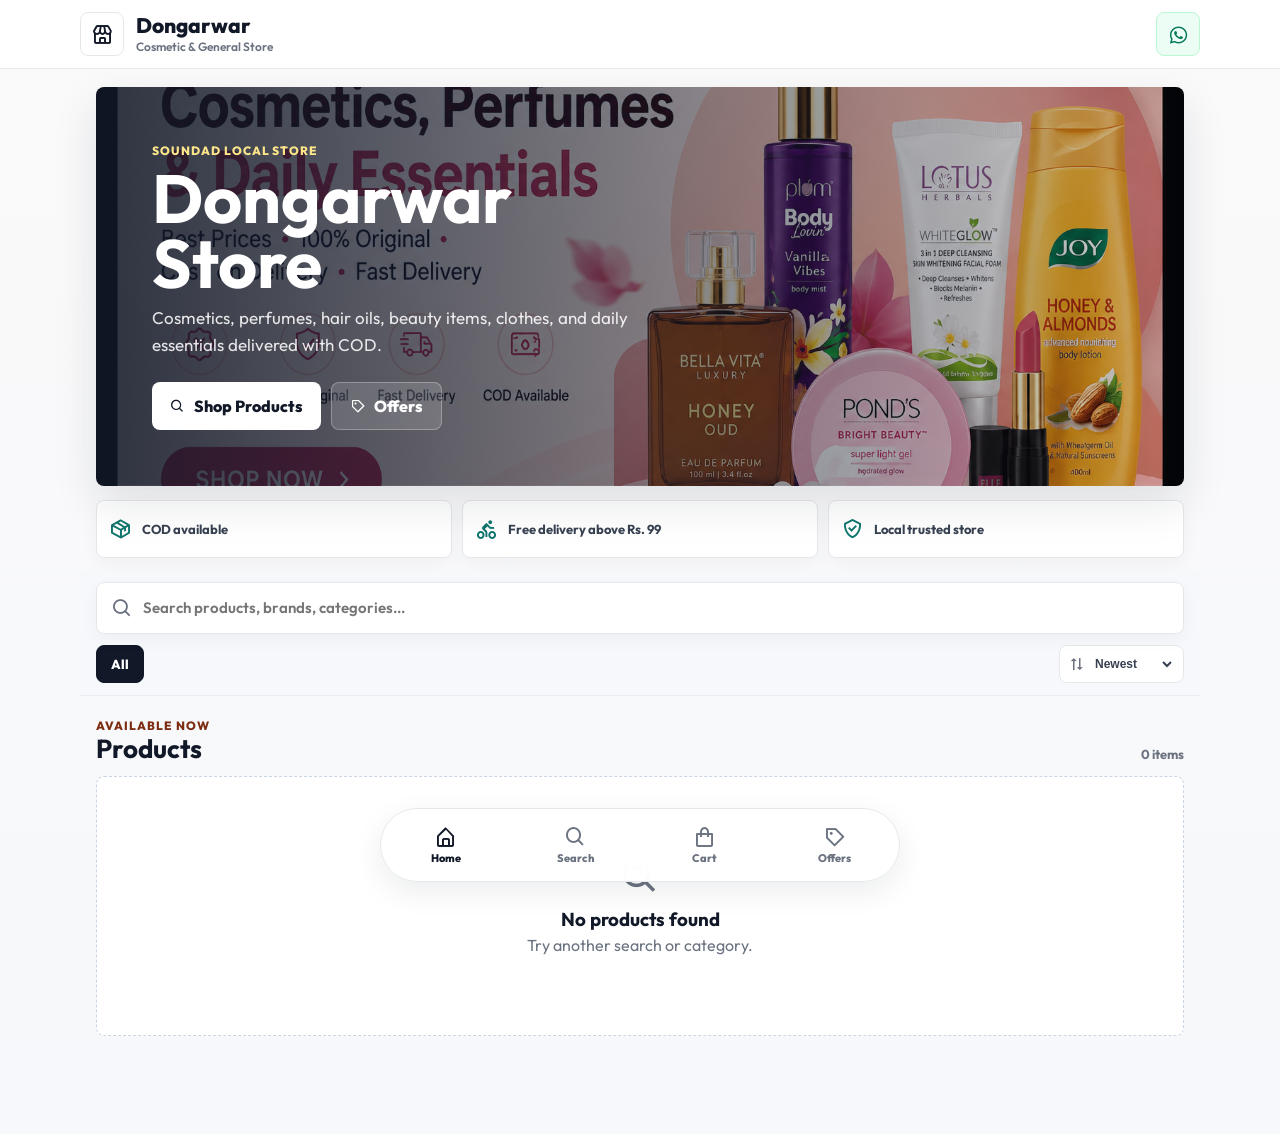
==== commit 5b4c93d2: "Updated store with stock management and size support" ====
--- a/index.html
+++ b/index.html
@@ -207,6 +207,7 @@
     </nav>
 
     <script src="js/app.js"></script>
+    <script type="module" src="js/firebase.js"></script>
 </body>
 
-</html>+</html>
--- a/css/style.css
+++ b/css/style.css
@@ -126,7 +126,7 @@
     position: relative;
     overflow: hidden;
     border-radius: var(--radius);
-    background-image: linear-gradient(90deg, rgba(17, 24, 39, 0.88), rgba(17, 24, 39, 0.54), rgba(17, 24, 39, 0.18)), url("../images/banner2..jpeg");
+    background-image: linear-gradient(90deg, rgba(17, 24, 39, 0.88), rgba(17, 24, 39, 0.54), rgba(17, 24, 39, 0.18)), url("../images/banner2..png");
     background-size: cover;
     background-position: center;
     box-shadow: var(--shadow);
@@ -309,9 +309,9 @@
 .chips {
     display: flex;
     gap: 9px;
-    margin-top: 11px;
     overflow-x: auto;
     scrollbar-width: none;
+    min-width: 0;
 }
 
 .chips::-webkit-scrollbar,
@@ -336,6 +336,40 @@
     background: var(--ink);
     border-color: var(--ink);
     color: #fff;
+}
+
+.filter-row {
+    display: grid;
+    grid-template-columns: minmax(0, 1fr) auto;
+    align-items: center;
+    gap: 10px;
+    margin-top: 11px;
+}
+
+.sort-control {
+    height: 38px;
+    display: inline-flex;
+    align-items: center;
+    gap: 5px;
+    padding: 0 8px;
+    background: var(--surface);
+    border: 1px solid var(--line);
+    border-radius: var(--radius);
+    color: var(--muted);
+}
+
+.sort-control i {
+    font-size: 18px;
+}
+
+.sort-control select {
+    max-width: 104px;
+    border: 0;
+    background: transparent;
+    color: #374151;
+    outline: none;
+    font-size: 12px;
+    font-weight: 800;
 }
 
 .section-head {
@@ -1018,41 +1052,133 @@
 }
 
 @media (max-width: 760px) {
+    :root {
+        --bottom-nav-height: 68px;
+    }
+
     .container {
         padding-inline: 12px;
     }
+
     .hero-banner {
-        min-height: 280px;
-    }
+        min-height: 238px;
+    }
+
     .hero-content {
-        min-height: 280px;
-        padding: 24px;
-    }
+        min-height: 238px;
+        padding: 20px;
+    }
+
+    .hero-content p {
+        font-size: 15px;
+        line-height: 1.45;
+    }
+
+    .hero-actions {
+        margin-top: 16px;
+    }
+
+    .primary-action,
+    .secondary-action {
+        min-height: 44px;
+        padding-inline: 13px;
+        font-size: 14px;
+    }
+
     .store-strip {
         grid-template-columns: 1fr;
-    }
+        gap: 8px;
+    }
+
+    .store-strip div {
+        min-height: 48px;
+        padding: 10px;
+    }
+
     .toolbar {
         margin-inline: -12px;
         padding-inline: 12px;
     }
+
+    .filter-row {
+        grid-template-columns: 1fr;
+        gap: 8px;
+    }
+
+    .sort-control {
+        width: 100%;
+        justify-content: space-between;
+    }
+
+    .sort-control select {
+        width: 100%;
+        max-width: none;
+    }
+
     .product-grid {
         grid-template-columns: repeat(2, minmax(0, 1fr));
-        gap: 10px;
-    }
+        gap: 9px;
+    }
+
     .card-body {
-        padding: 10px;
-    }
+        padding: 9px;
+    }
+
+    .category-label,
+    .stock-note {
+        font-size: 10px;
+    }
+
     .card-title {
         min-height: 40px;
-        font-size: 14px;
-    }
+        font-size: 13px;
+    }
+
     .selling-price {
-        font-size: 17px;
-    }
+        font-size: 16px;
+    }
+
+    .mrp,
+    .discount {
+        font-size: 11px;
+    }
+
     .add-btn {
-        width: 38px;
-        min-width: 38px;
-        height: 38px;
+        width: 36px;
+        min-width: 36px;
+        height: 36px;
+    }
+
+    .add-btn.out {
+        min-width: 72px;
+        font-size: 11px;
+    }
+
+    .variant-btn {
+        height: 28px;
+        padding: 0 7px;
+        font-size: 11px;
+    }
+
+    .modal-card {
+        max-height: 92vh;
+        padding: 14px;
+        padding-bottom: 18px;
+    }
+
+    .cart-item {
+        grid-template-columns: 46px minmax(0, 1fr);
+    }
+
+    .cart-thumb {
+        width: 46px;
+        height: 46px;
+    }
+
+    .qty-ctrl {
+        grid-column: 2;
+        width: 96px;
+        margin-top: 6px;
     }
 }
 
@@ -1071,4 +1197,4 @@
         box-shadow: var(--shadow-soft);
         overflow: hidden;
     }
-}+}
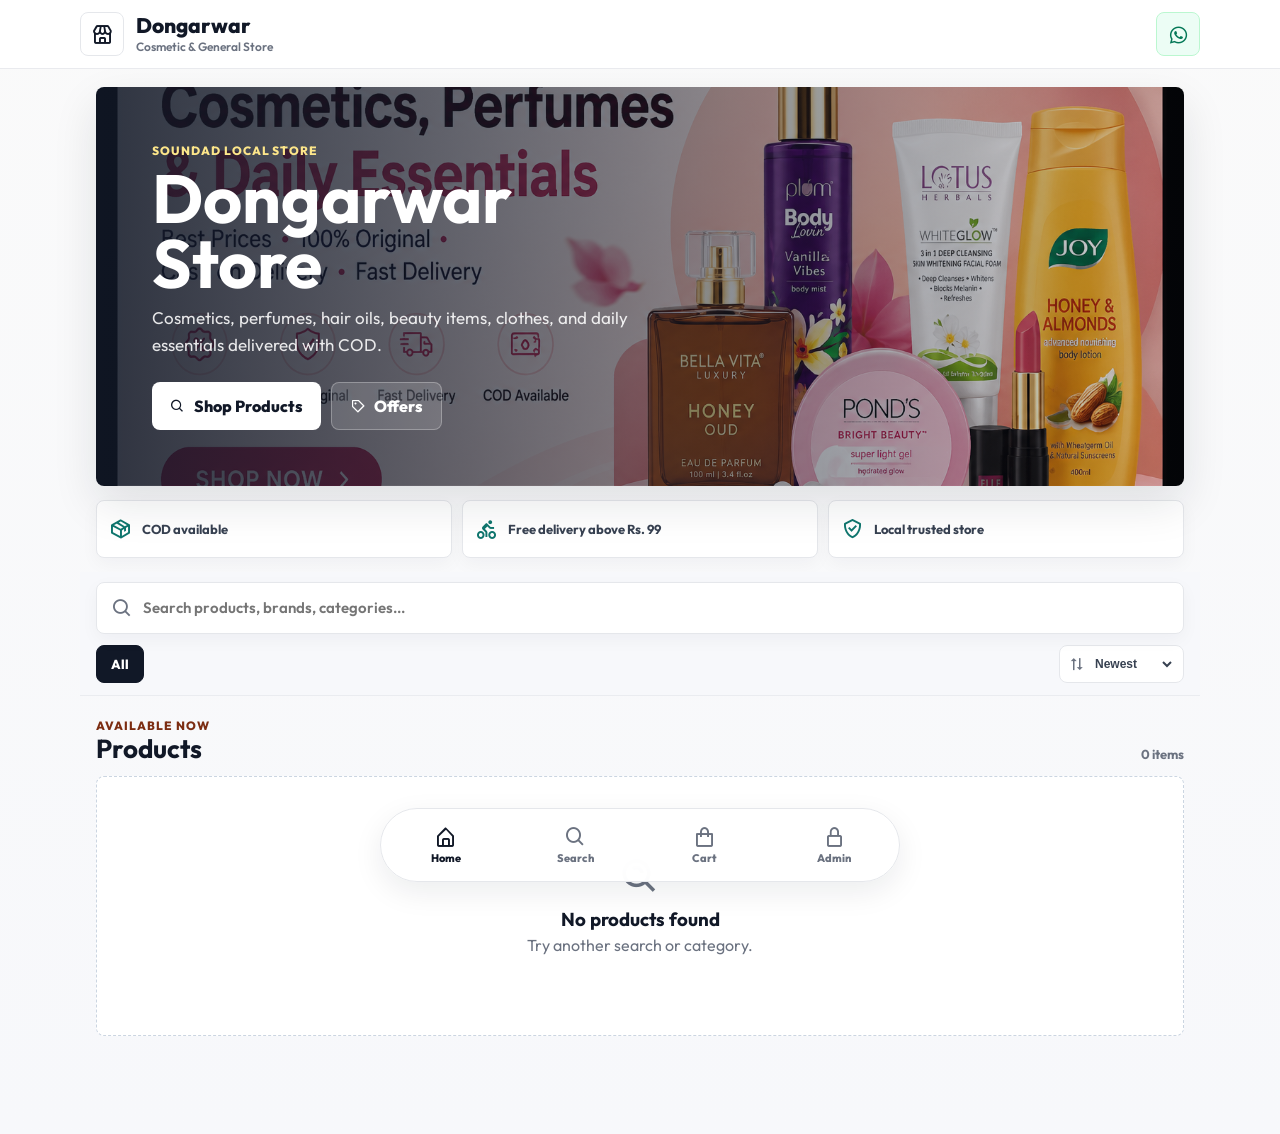
==== commit 8834a7fe: "Added admin panel access from bottom navigation" ====
--- a/index.html
+++ b/index.html
@@ -200,14 +200,14 @@
             <i class='bx bx-shopping-bag'></i>
             <span>Cart</span>
         </button>
-        <button class="nav-item" type="button" onclick="showOffers()">
-            <i class='bx bx-purchase-tag'></i>
-            <span>Offers</span>
-        </button>
+        <button class="nav-item" type="button" onclick="openAdminPanel()">
+    <i class='bx bx-lock-alt'></i>
+    <span>Admin</span>
+</button>
     </nav>
 
     <script src="js/app.js"></script>
     <script type="module" src="js/firebase.js"></script>
 </body>
 
-</html>
+</html>
--- a/css/style.css
+++ b/css/style.css
@@ -1024,6 +1024,8 @@
     z-index: 120;
     height: var(--bottom-nav-height);
     display: grid;
+    justify-content: space-around;
+    align-items: center;
     grid-template-columns: repeat(4, 1fr);
     background: rgba(255, 255, 255, 0.96);
     border-top: 1px solid var(--line);
@@ -1041,6 +1043,8 @@
     gap: 3px;
     font-size: 11px;
     font-weight: 800;
+    flex: 1;
+    min-width: 0;
 }
 
 .nav-item i {
@@ -1052,129 +1056,104 @@
 }
 
 @media (max-width: 760px) {
-    :root {
+     :root {
         --bottom-nav-height: 68px;
     }
-
     .container {
         padding-inline: 12px;
     }
-
     .hero-banner {
         min-height: 238px;
     }
-
     .hero-content {
         min-height: 238px;
         padding: 20px;
     }
-
     .hero-content p {
         font-size: 15px;
         line-height: 1.45;
     }
-
     .hero-actions {
         margin-top: 16px;
     }
-
     .primary-action,
     .secondary-action {
         min-height: 44px;
         padding-inline: 13px;
         font-size: 14px;
     }
-
     .store-strip {
         grid-template-columns: 1fr;
         gap: 8px;
     }
-
     .store-strip div {
         min-height: 48px;
         padding: 10px;
     }
-
     .toolbar {
         margin-inline: -12px;
         padding-inline: 12px;
     }
-
     .filter-row {
         grid-template-columns: 1fr;
         gap: 8px;
     }
-
     .sort-control {
         width: 100%;
         justify-content: space-between;
     }
-
     .sort-control select {
         width: 100%;
         max-width: none;
     }
-
     .product-grid {
         grid-template-columns: repeat(2, minmax(0, 1fr));
         gap: 9px;
     }
-
     .card-body {
         padding: 9px;
     }
-
     .category-label,
     .stock-note {
         font-size: 10px;
     }
-
     .card-title {
         min-height: 40px;
         font-size: 13px;
     }
-
     .selling-price {
         font-size: 16px;
     }
-
     .mrp,
     .discount {
         font-size: 11px;
     }
-
     .add-btn {
         width: 36px;
         min-width: 36px;
         height: 36px;
     }
-
     .add-btn.out {
         min-width: 72px;
         font-size: 11px;
     }
-
     .variant-btn {
         height: 28px;
         padding: 0 7px;
         font-size: 11px;
     }
-
     .modal-card {
         max-height: 92vh;
         padding: 14px;
         padding-bottom: 18px;
     }
-
     .cart-item {
         grid-template-columns: 46px minmax(0, 1fr);
     }
-
     .cart-thumb {
         width: 46px;
         height: 46px;
     }
-
     .qty-ctrl {
         grid-column: 2;
         width: 96px;
@@ -1197,4 +1176,4 @@
         box-shadow: var(--shadow-soft);
         overflow: hidden;
     }
-}
+}
